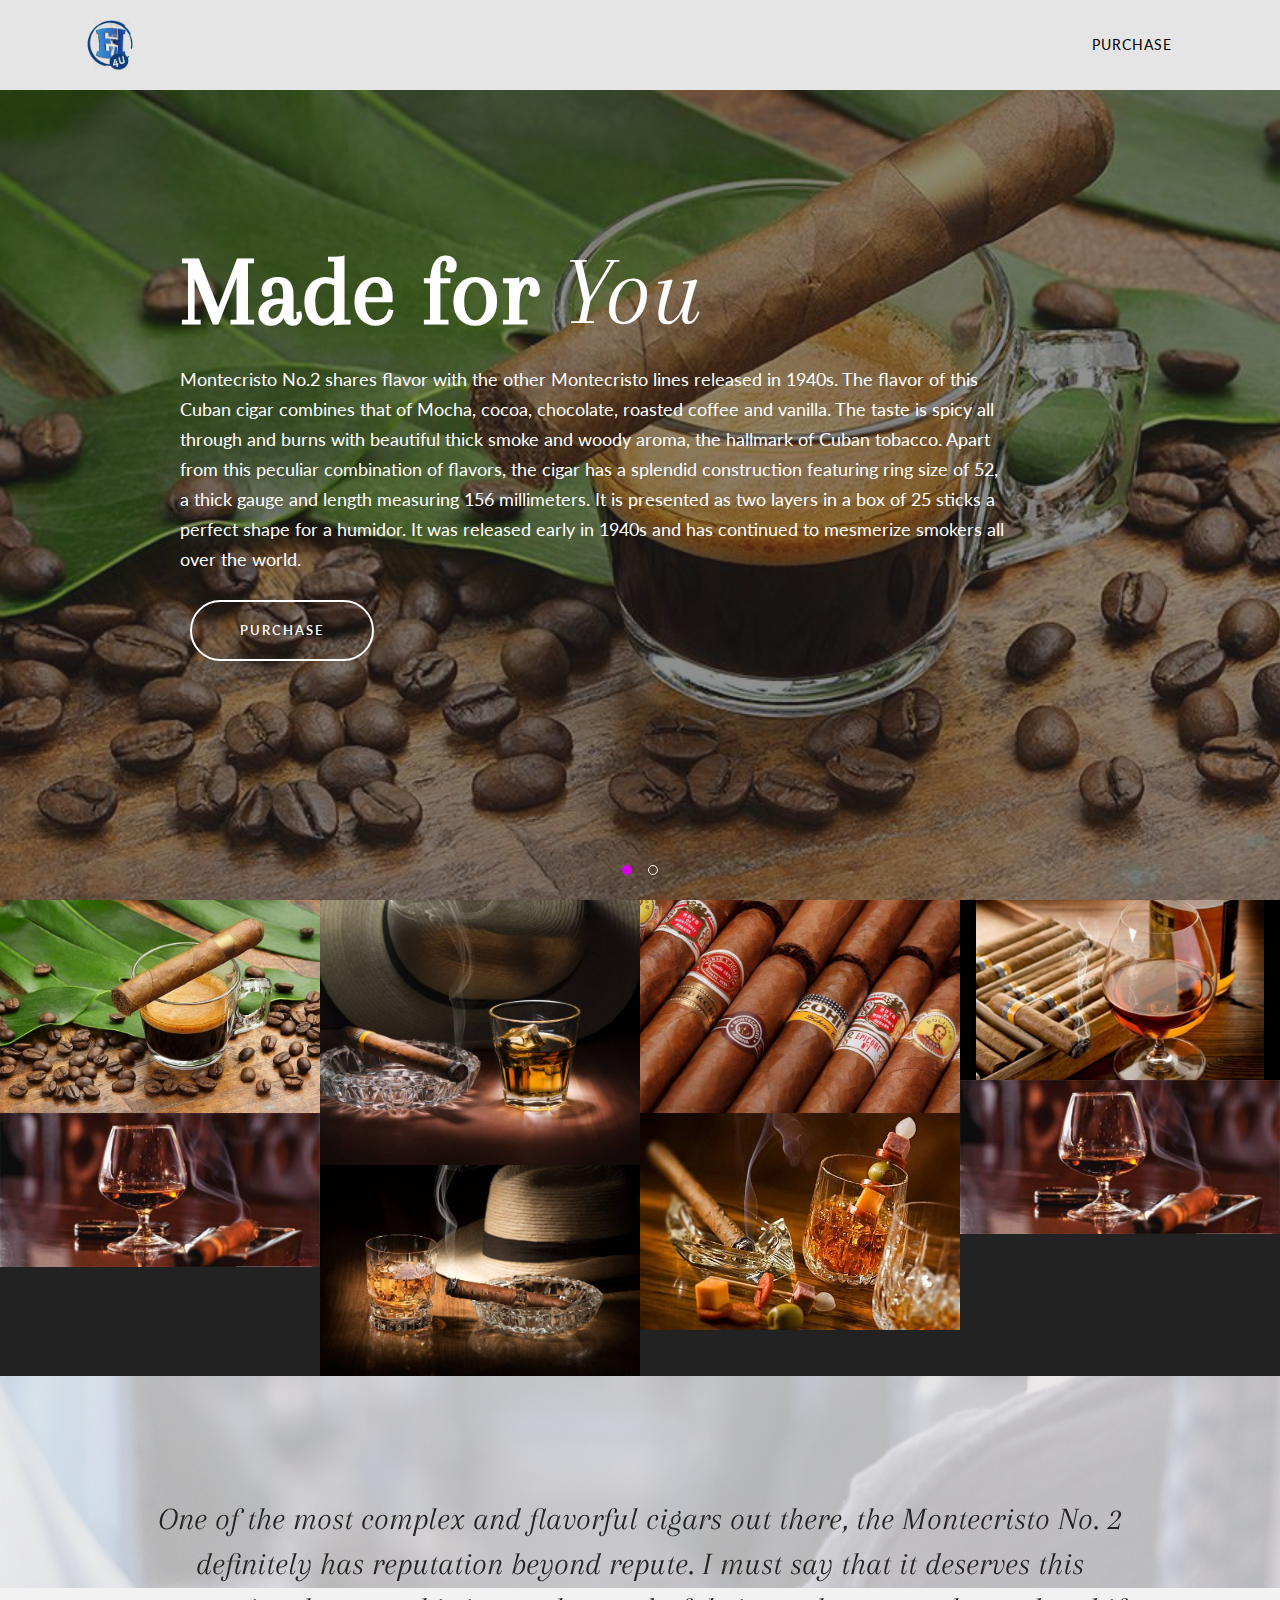
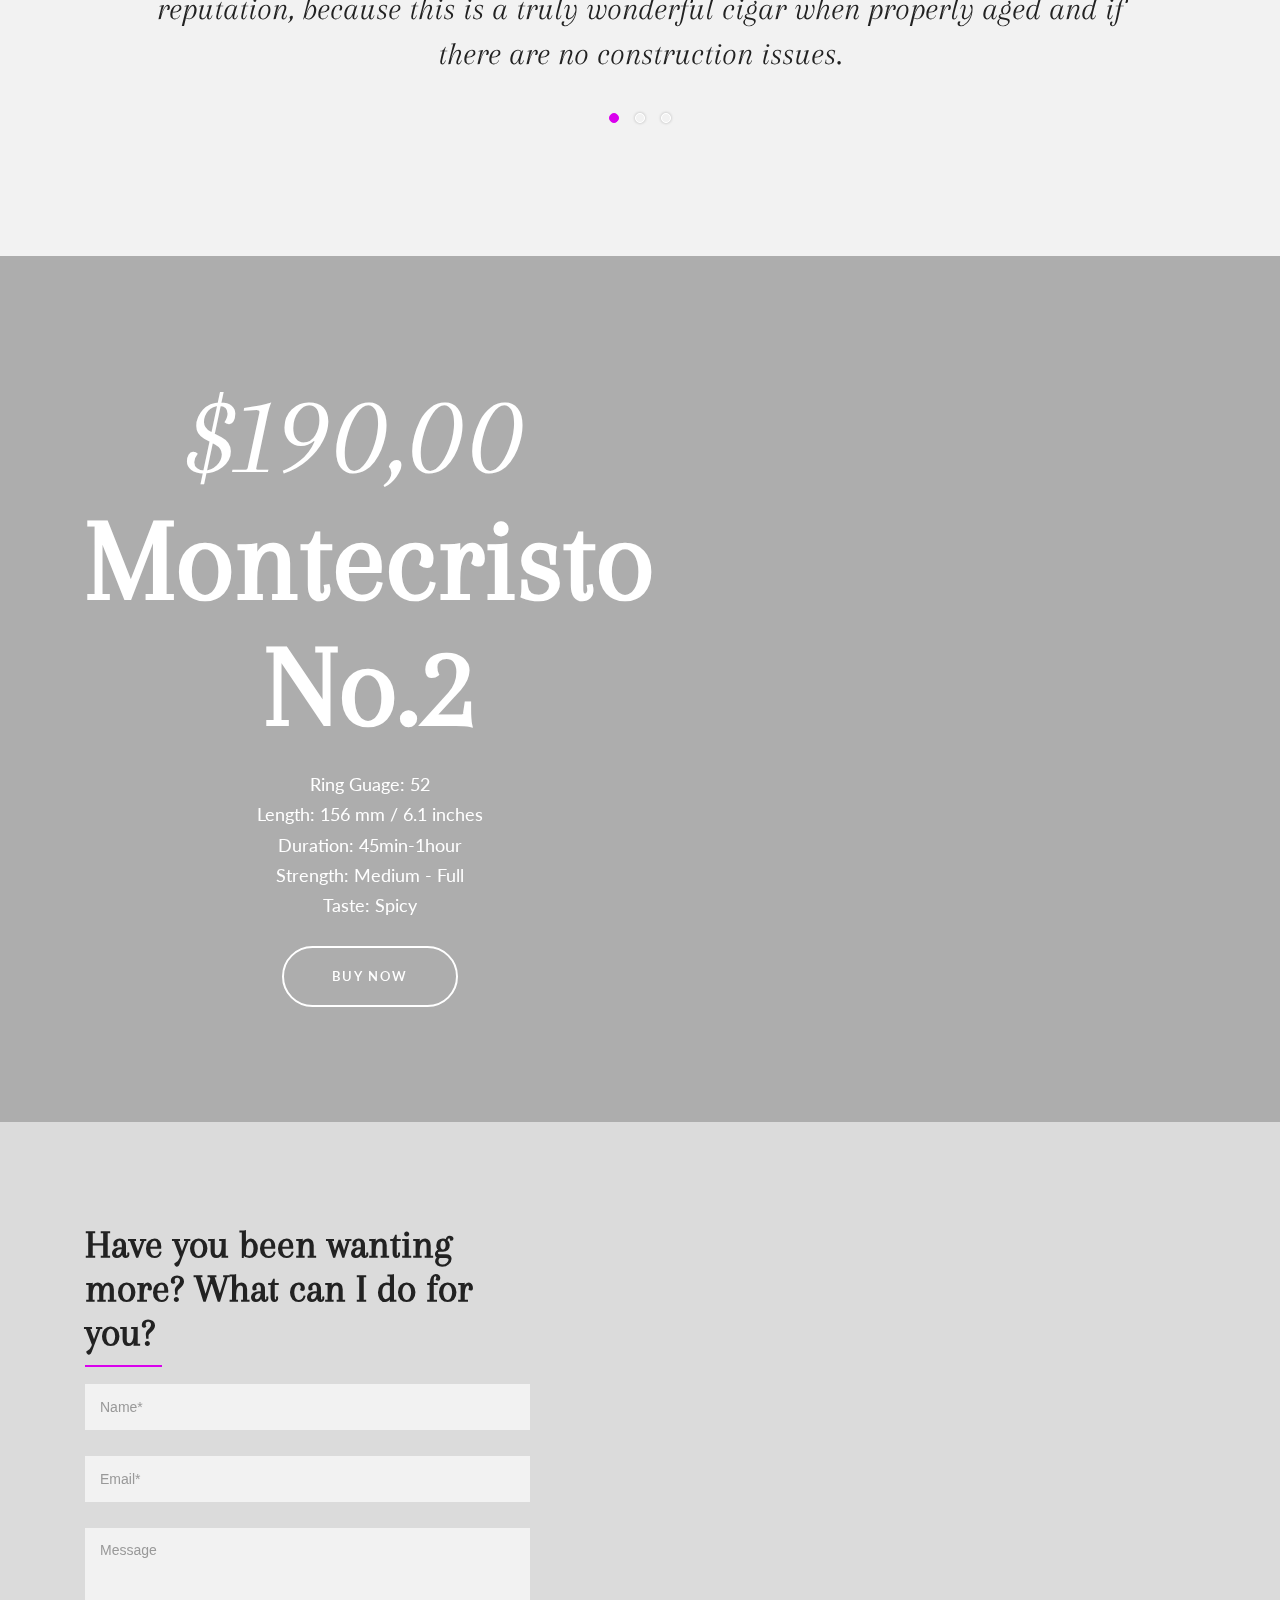
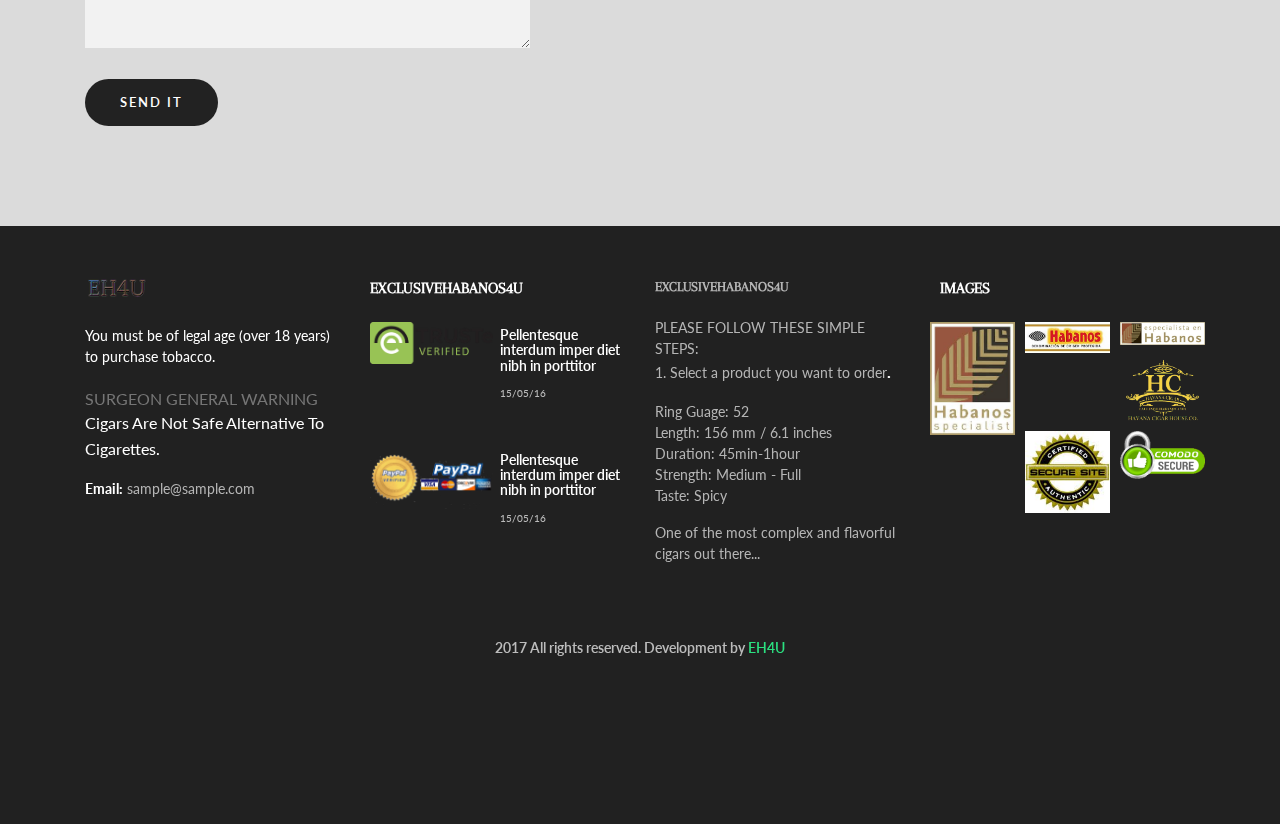
==== index.html @ 6c39ab2b "create github pages" ====
<!DOCTYPE html>
<html>
<head>
  <!-- Site made with Mobirise Website Builder v4.3.2, https://mobirise.com -->
  <meta charset="UTF-8">
  <meta http-equiv="X-UA-Compatible" content="IE=edge">
  <meta name="generator" content="Mobirise v4.3.2, mobirise.com">
  <meta name="viewport" content="width=device-width, initial-scale=1">
  <link rel="shortcut icon" href="assets/images/eh4ulogo-128x128.png" type="image/x-icon">
  <meta name="description" content="Authentic Cuban Cigars, ">
  <title>The Secrets of the Exclusive</title>
  <link rel="stylesheet" href="assets/et-line-font-plugin/style.css">
  <link rel="stylesheet" href="assets/tether/tether.min.css">
  <link rel="stylesheet" href="assets/soundcloud-plugin/style.css">
  <link rel="stylesheet" href="assets/bootstrap/css/bootstrap.min.css">
  <link rel="stylesheet" href="assets/shopping-cart/minicart-theme.css">
  <link rel="stylesheet" href="assets/socicon/css/socicon.min.css">
  <link rel="stylesheet" href="assets/dropdown/css/style.css">
  <link rel="stylesheet" href="assets/theme/css/style.css">
  <link rel="stylesheet" href="assets/mobirise-slider/style.css">
  <link rel="stylesheet" href="assets/mobirise-gallery/style.css">
  <link rel="stylesheet" href="assets/mobirise/css/mbr-additional.css" type="text/css">
  
  
  
</head>
<body>
<script>var shopcartSettings = {"shopcart_top_offset":120,"side_offset":20,"site_width":1150,"shopcart_icon_color":"#FFFFFF","shopcart_back_color":"#000000","shopcart_icon_size":30,"sc_count_color":"#FFFFFF","sc_count_back_color":"#F97352","sc_count_size":12,"checkout_button":"Check Out with"};</script>
<section class="menu1" id="menu1-g" data-rv-view="75">

    <nav class="navbar navbar-dropdown navbar-fixed-top">
        <div class="container container-wide">

            <div class="mbr-table">
                <div class="mbr-table-cell logo">

                    <div class="navbar-brand">
                        <a href="index.html" class="navbar-logo"><img src="assets/images/eh4ulogo-128x128.png" alt="Mobirise"></a>
                        
                    </div>

                </div>
                <div class="mbr-table-cell">

                    <ul class="nav-dropdown collapse pull-xs-right nav navbar-nav nav-list" id="exCollapsingNavbar"><li class="nav-item"><a class="nav-link link" href="https://www.paypal.com/cgi-bin/webscr?business=osvaldobenitez%40outlook.com&cmd=_cart&amount=190&item_name=Montecristo+No.2&currency_code=USD">PURCHASE</a></li></ul>

                    <button class="navbar-toggler pull-xs-right" type="button" data-toggle="collapse" data-target="#exCollapsingNavbar">
                        <em></em>
                    </button>

                </div>
            </div>

        </div>
    </nav>

</section>

<section class="mbr-slider mbr-section mbr-section__container carousel slide slider1 mbr-section-nopadding mbr-after-navbar" data-ride="carousel" data-keyboard="false" data-wrap="true" data-interval="5000" id="slider1-0" data-rv-view="0">
    <div>
        <div>
            <div>
                <ol class="carousel-indicators">
                    <li data-app-prevent-settings="" data-target="#slider1-0" data-slide-to="0" class="active"></li><li data-app-prevent-settings="" data-target="#slider1-0" class="" data-slide-to="1"></li>
                </ol>
                <div class="carousel-inner" role="listbox">
                    <div class="mbr-section mbr-section-hero carousel-item dark center mbr-section-full active" data-bg-video-slide="false" style="background-image: url(assets/images/tabacco-900x600.jpg);">
                        <div class="mbr-table-cell">
                            <div class="mbr-overlay"></div>
                            <div class="container-slide container">
                                
                                <div class="row">
                                    <div class="col-md-offset-1 col-md-9 col-xs-12 vertical-middle">
                                        <h1 class="mbr-section-title styled">Made for <em>You</em></h1>
                                        <p class="mbr-section-lead lead">Montecristo No.2 shares flavor with the other Montecristo lines released in 1940s. The flavor of this Cuban cigar combines that of Mocha, cocoa, chocolate, roasted coffee and vanilla. The taste is spicy all through and burns with beautiful thick smoke and woody aroma, the hallmark of Cuban tobacco. Apart from this peculiar combination of flavors, the cigar has a splendid construction featuring ring size of 52, a thick gauge and length measuring 156 millimeters. It is presented as two layers in a box of 25 sticks a perfect shape for a humidor. It was released early in 1940s and has continued to mesmerize smokers all over the world.</p>

                                        <div class="mbr-section-btn"><a href="https://www.paypal.com/cgi-bin/webscr?business=osvaldobenitez%40outlook.com&cmd=_cart&amount=190.0&item_name=Montecristo+No+2&currency_code=USD" class="btn btn-primary" role="button">Purchase</a></div>
                                    </div>
                                </div>
                            </div>
                        </div>
                    </div><div class="mbr-section mbr-section-hero carousel-item dark center mbr-section-full" data-bg-video-slide="false" style="background-image: url(assets/images/tabaco6-1280x844.jpg);">
                        <div class="mbr-table-cell">
                            <div class="mbr-overlay"></div>
                            <div class="container-slide container">
                                
                                <div class="row">
                                    <div class="col-md-offset-1 col-md-9 col-xs-12 vertical-middle">
                                        <h1 class="mbr-section-title styled">The Secrets of the Exclusive</h1>
                                        <p class="mbr-section-lead lead">MONTECRISTO<br>Montecristo No.2<br>VITOLA DE GALERA Pirámides<br>DIMENSIONS &nbsp;156 mm (6 1/8”) x 52 (20.64 mm)<br>FLAVOUR Medium to Full</p>

                                        <div class="mbr-section-btn"><a href="https://www.paypal.com/cgi-bin/webscr?business=osvaldobenitez%40outlook.com&cmd=_cart&amount=190&item_name=Montecristo+No.2&currency_code=USD" class="btn btn-primary" role="button">Purchase</a></div>
                                    </div>
                                </div>
                            </div>
                        </div>
                    </div>
                </div>

                <figure class="swiper-arrow-left swiper-arrow type-1" role="button" data-slide="prev" href="#slider1-0">
                    <img alt="" src="assets/images/arrow-left.svg">
                    <div class="mbr-slider-slide"></div>
                </figure>

                 <figure class="swiper-arrow-right swiper-arrow type-1" role="button" data-slide="next" href="#slider1-0">
                    <img alt="" src="assets/images/arrow-right.svg">
                    <div class="mbr-slider-slide"></div>
                </figure>

            </div>
        </div>
    </div>
</section>

<section class="mbr-gallery mbr-section mbr-section--no-padding mbr-slider-carousel gallery gallery1" data-filter="false" id="gallery1-4" data-rv-view="9" style="background-color: rgb(34, 34, 34); padding-top: 0rem; padding-bottom: 0rem;">
    <!-- Filter -->
    

    <!-- Gallery -->
    <div class="mbr-gallery-row">
        <div class=" mbr-gallery-layout-default">
            <div>
                <div>
                    <div class="mbr-gallery-item mbr-gallery-item__mobirise3 mbr-gallery-item--p0" data-video-url="false" data-tags="Awesome">
                        <div href="#lb-gallery1-4" data-slide-to="0" data-toggle="modal">
                            
                            

                            <img alt="" src="assets/images/tabacco-900x600-800x533.jpg">
                            
                            
                        </div>
                    </div><div class="mbr-gallery-item mbr-gallery-item__mobirise3 mbr-gallery-item--p0" data-video-url="false" data-tags="Responsive">
                        <div href="#lb-gallery1-4" data-slide-to="1" data-toggle="modal">
                            
                            

                            <img alt="" src="assets/images/tabaco7-2000x1660-800x664.jpg">
                            
                            
                        </div>
                    </div><div class="mbr-gallery-item mbr-gallery-item__mobirise3 mbr-gallery-item--p0" data-video-url="false" data-tags="Creative">
                        <div href="#lb-gallery1-4" data-slide-to="2" data-toggle="modal">
                            
                            

                            <img alt="" src="assets/images/tabaco-cubano-1200x800-800x533.jpg">
                            
                            
                        </div>
                    </div><div class="mbr-gallery-item mbr-gallery-item__mobirise3 mbr-gallery-item--p0" data-video-url="false" data-tags="Animated">
                        <div href="#lb-gallery1-4" data-slide-to="3" data-toggle="modal">
                            
                            

                            <img alt="" src="assets/images/tabaco4-1280x720-800x450.jpg">
                            
                            
                        </div>
                    </div><div class="mbr-gallery-item mbr-gallery-item__mobirise3 mbr-gallery-item--p0" data-video-url="false" data-tags="Awesome">
                        <div href="#lb-gallery1-4" data-slide-to="4" data-toggle="modal">
                            
                            

                            <img alt="" src="assets/images/tabaco12-720x347-720x347.jpg">
                            
                            
                        </div>
                    </div><div class="mbr-gallery-item mbr-gallery-item__mobirise3 mbr-gallery-item--p0" data-video-url="false" data-tags="Beautiful">
                        <div href="#lb-gallery1-4" data-slide-to="5" data-toggle="modal">
                            
                            

                            <img alt="" src="assets/images/tabaco12-720x347-720x347.jpg">
                            
                            
                        </div>
                    </div><div class="mbr-gallery-item mbr-gallery-item__mobirise3 mbr-gallery-item--p0" data-video-url="false" data-tags="Responsive">
                        <div href="#lb-gallery1-4" data-slide-to="6" data-toggle="modal">
                            
                            

                            <img alt="" src="assets/images/tabaco8-620x420-620x420.jpg">
                            
                            
                        </div>
                    </div><div class="mbr-gallery-item mbr-gallery-item__mobirise3 mbr-gallery-item--p0" data-video-url="false" data-tags="Animated">
                        <div href="#lb-gallery1-4" data-slide-to="7" data-toggle="modal">
                            
                            

                            <img alt="" src="assets/images/tabaco6-1280x844-800x527.jpg">
                            
                            
                        </div>
                    </div>
                </div>
            </div>
            <div class="clearfix"></div>
        </div>
    </div>

    <!-- Lightbox -->
    <div data-app-prevent-settings="" class="mbr-slider modal fade carousel slide" tabindex="-1" data-keyboard="true" data-interval="false" id="lb-gallery1-4">
        <div class="modal-dialog">
            <div class="modal-content">
                <div class="modal-body">
                    
                    <div class="carousel-inner">
                        <div class="carousel-item">
                            <img alt="" src="assets/images/tabacco-900x600.jpg">
                        </div><div class="carousel-item active">
                            <img alt="" src="assets/images/tabaco7-2000x1660.jpg">
                        </div><div class="carousel-item">
                            <img alt="" src="assets/images/tabaco-cubano-1200x800.jpg">
                        </div><div class="carousel-item">
                            <img alt="" src="assets/images/tabaco4-1280x720.jpg">
                        </div><div class="carousel-item">
                            <img alt="" src="assets/images/tabaco12-720x347.jpg">
                        </div><div class="carousel-item">
                            <img alt="" src="assets/images/tabaco12-720x347.jpg">
                        </div><div class="carousel-item">
                            <img alt="" src="assets/images/tabaco8-620x420.jpg">
                        </div><div class="carousel-item">
                            <img alt="" src="assets/images/tabaco6-1280x844.jpg">
                        </div>
                    </div>
                    <a class="swiper-arrow-left swiper-arrow type-1" role="button" data-slide="prev" href="#lb-gallery1-4">
                        <img alt="" src="assets/images/arrow-left.svg">
                    </a>
                    <a class="swiper-arrow-right swiper-arrow type-1" role="button" data-slide="next" href="#lb-gallery1-4">
                        <img alt="" src="assets/images/arrow-right.svg">
                    </a>

                    <a class="close" href="#" role="button" data-dismiss="modal">
                        <span aria-hidden="true">×</span>
                        <span class="sr-only">Close</span>
                    </a>
                </div>
            </div>
        </div>
    </div>
</section>

<section class="mbr-slider mbr-section mbr-section__container carousel slide testimonials mbr-section-nopadding mbr-parallax-background" data-ride="carousel" data-keyboard="false" data-wrap="true" data-interval="5000" id="testimonials2-6" data-rv-view="44" style="background-image: url(assets/images/testimonials2.jpg);">
         <div class="mbr-overlay" style="opacity: 0.75; background-color: rgb(238, 238, 238);"></div>
    <div class=" container boxed-slider" style="padding-top: 120px; padding-bottom: 120px;">
        <div>
            <div>
                <ol class="carousel-indicators">
                    <li data-app-prevent-settings="" data-target="#testimonials2-6" class="active" data-slide-to="0"></li><li data-app-prevent-settings="" data-target="#testimonials2-6" data-slide-to="1"></li><li data-app-prevent-settings="" data-target="#testimonials2-6" data-slide-to="2"></li>
                </ol>
                <div class="carousel-inner" role="listbox">
                    <div class="mbr-section mbr-section-hero carousel-item dark center active" data-bg-video-slide="false">
                        <div class="mbr-table-cell">
                            
                            <div class="container-slide">
                                <div class="row">
                                    <div class="col-md-offset-1 col-md-10 col-xs-12 page_head">
                                        <blockquote>
                                            <p>One of the most complex and flavorful cigars out there, the Montecristo No. 2 definitely has reputation beyond repute. I must say that it deserves this reputation, because this is a truly wonderful cigar when properly aged and if there are no construction issues.<br></p>
                                        </blockquote>
                                        <h5 class="author"></h5>
                                    </div>
                                </div>
                            </div>
                        </div>
                    </div><div class="mbr-section mbr-section-hero carousel-item dark center" data-bg-video-slide="false">
                        <div class="mbr-table-cell">
                            
                            <div class="container-slide">
                                <div class="row">
                                    <div class="col-md-offset-1 col-md-10 col-xs-12 page_head">
                                        <blockquote>
                                            <p>I think this is one of the best-selling stogies out there, and it definitely has this best-selling look. Cigars in this box had a very good appearance, with a chocolate wrapper just like on the Petit Edmundos<br></p>
                                        </blockquote>
                                        <h5 class="author"></h5>
                                    </div>
                                </div>
                            </div>
                        </div>
                    </div><div class="mbr-section mbr-section-hero carousel-item dark center" data-bg-video-slide="false">
                        <div class="mbr-table-cell">
                            
                            <div class="container-slide">
                                <div class="row">
                                    <div class="col-md-offset-1 col-md-10 col-xs-12 page_head">
                                        <blockquote>
                                            <p>The construction is just impeccable - the ash would never fall! The draw was very slightly firm, but produced plenty of smoke<br></p>
                                        </blockquote>
                                        <h5 class="author"></h5>
                                    </div>
                                </div>
                            </div>
                        </div>
                    </div>
                </div>

                <figure class="swiper-arrow-left swiper-arrow type-1" role="button" data-slide="prev" href="#testimonials2-6">
                    <img alt="">
                    <div class="mbr-slider-slide"></div>
                </figure>

                 <figure class="swiper-arrow-right swiper-arrow type-1" role="button" data-slide="next" href="#testimonials2-6">
                    <img alt="">
                    <div class="mbr-slider-slide"></div>
                </figure>

            </div>
        </div>
    </div>
</section>

<section class="mbr-section--bg-adapted mbr-section--relative header header3 mbr-parallax-background" id="header3-1" data-rv-view="57" style="background-image: url(assets/images/tabaco7-2000x1660.jpg);">
        <div class="mbr-overlay" style="opacity: 0.35; background-color: rgb(21, 21, 21);"></div>
    <div id="contact-info" style="padding-top: 100px; padding-bottom: 100px;">
        <div class="container">
            <div class="row">
                 
                

                

                <div class="col-lg-6 col-md-12 col-sm-12 col-xs-12 mbr-table-cell-lg">
                    
                    <div class="row clear-md">
                        
                      <div class="col-xs-12">
                         <div class="c-info">
                            <h1 class="styled"><em>$190,00</em>&nbsp;<br>Montecristo No.2</h1>
                            <p class="mbr-section-subtitle">Ring Guage: 52<br>Length: 156 mm / 6.1 inches<br>Duration: 45min-1hour<br>Strength: Medium - Full<br>Taste: Spicy</p>

                            <div><a href="https://www.paypal.com/cgi-bin/webscr?business=osvaldobenitez%40outlook.com&cmd=_xclick&amount=%24150%2C00&item_name=Montecristo+No.2&currency_code=USD" class="btn btn-primary" role="button">Buy now<br></a></div>
                         </div> 
                      </div>

                    </div>
                </div>


                <div class="col-lg-6 col-md-12 col-sm-12 col-xs-12 mbr-table-cell-lg image-size" style="width: 50%;">
                      <figure class="mbr-figure mbr-figure--adapted mbr-figure--caption-inside-bottom mbr-figure--full-width"><iframe class="mbr-embedded-video" src="https://www.youtube.com/embed/f30QOSL3lEI?rel=0&amp;amp;showinfo=0&amp;autoplay=1&amp;loop=1&amp;playlist=f30QOSL3lEI" width="800" height="600" frameborder="0" allowfullscreen></iframe></figure>
                </div>

            </div>
        </div>
    </div>
</section>

<section class="mbr-section mbr-section--bg-adapted mbr-section--relative subscribe subscribe2 mbr-parallax-background" id="subscribe2-5" data-rv-view="60" style="background-image: url(assets/images/montecristo-736x982.jpg);">
        <div class="mbr-overlay" style="opacity: 0.7; background-color: rgb(204, 204, 204);"></div>
    <div id="contact-info" style="padding-top: 100px; padding-bottom: 100px;">
        <div class="container">
            <div class="row">
                 
                <div class="col-lg-5 col-md-12 col-sm-12 col-xs-12">
                   <div class="page_head text-left title-block">
                      <h1 class="styled">Have you been wanting more? What can I do for you?</h1>
                      <div class="separator"></div>
                      

                      <div data-form-type="formoid">
                          <div data-form-alert="true">
                              <div hidden="" data-form-alert-success="true">Thanks for filling out form!</div>
                          </div>

                          <form action="https://mobirise.com/" method="post" data-form-title="Have you been wanting more? What can I do for you?">

                              <input type="hidden" value="FxesZLeK45ylEj56p6KDONmj3kpYxFLL8HrXcJQXpG5MimaPJUYjqqLw/kKScS2Jni8+ZQ3GFmf0FC2rMjvkiaA2/LyYR/zgJDOPRoBeAM6vYjTnS2utgPmIJ0/Dr6gQ" data-form-email="true">

                              <div class="form-group">
                                  <label class="form-control-label">Name*</label>
                                  <input type="text" class="form-control input-sm input-inverse" name="name" required="" data-form-field="Name" placeholder="Name*">
                              </div>

                              <div class="form-group">
                                  <label class="form-control-label">Email*</label>
                                  <input type="email" class="form-control input-sm input-inverse" name="email" required="" data-form-field="Email" placeholder="Email*">
                              </div>

                              

                              <div class="form-group">
                                  <label class="form-control-label">Message</label>
                                  <textarea class="form-control input-sm input-inverse" name="message" data-form-field="Message" rows="3" placeholder="Message"></textarea>
                              </div>

                              <div class="buttons-wrap"><button href="mailto:osvbepo@gmail.com" class="btn btn-black" type="submit" role="button">Send it</button></div>

                          </form>

                      </div>

                    </div>
                </div>

            </div>
        </div>
    </div>
</section>

<section class="mbr-section--bg-adapted mbr-section--relative mbr-section" id="footer1-7" data-rv-view="70" style="background-color: rgb(33, 33, 33); padding-top: 0px; padding-bottom: 100px;">
        
        <footer class="footer">
        <div class="content-wide">
        <div class="container-wide container">
            <div class="row">
                 
                <div class="col-lg-3 col-md-6">
                    <div class="footer-item">
                        <figure class="footer-logo mbr-figure mbr-figure--adapted mbr-figure--caption-inside-bottom mbr-figure--full-width"><img src="assets/images/cooltext261306210353492-228x86.png"></figure>
                        <p class="adress">You must be of legal age (over 18 years) to purchase tobacco.</p>
                        <p><a href="tel:+12 (3) 456 7890 123" class="adr-link"><span style="color: rgb(117, 117, 117); font-size: 16px; background-color: inherit;">SURGEON GENERAL WARNING</span></a>Cigars Are Not Safe Alternative To Cigarettes.<br></p>
                        <p><a href="mailto:sample@sample.com" class="adr-link"><strong>Email:</strong> sample@sample.com</a></p>
                    </div>
                </div>

                <div class="col-lg-3 col-md-6">
                    <div class="footer-item">
                        <h4 class="title">ExclusiveHabanos4U</h4>
                        <div class="news-min">
                            <div class="image"><img src="assets/images/privacy-policy-1062x367.png" class="resp-img"></div>
                            <p class="text"><a href="http://mobirise.com">Pellentesque interdum imper diet nibh in porttitor</a><span class="date">15/05/16</span></p>
                         </div>
                         <div class="news-min">
                            <div class="image"><img src="assets/images/paypal-logo-1-500x252.png" class="resp-img"></div>
                            <p class="text"><a href="http://mobirise.com">Pellentesque interdum imper diet nibh in porttitor</a><span class="date">15/05/16</span></p>
                         </div>
                    </div>
                </div>

                <div class="col-lg-3 col-md-6">
                    <div class="footer-item">
                        <h4 class="title"><a href="index.html">ExclusiveHabanos4U</a></h4>
                        <p><a href="index.html" class="adr-link"><span style="color: rgb(255, 255, 255); font-size: 16px; background-color: inherit;"></span></a><a href="index.html">PLEASE FOLLOW THESE SIMPLE STEPS:&nbsp;<strong></strong></a><strong><a href="index.html" style="display: inline !important;"></a><a href="index.html" style="font-weight: 400; display: inline !important;">1. Select a product you want to order</a>.</strong></p>
                        <p><a href="http://mobirise.com" class="adr-link">Ring Guage: 52<br>Length: 156 mm / 6.1 inches<br>Duration: 45min-1hour<br>Strength: Medium - Full<br>Taste: Spicy<br></a></p>
                        <p><a href="http://mobirise.com" class="adr-link"><span style="color: rgb(255, 255, 255); font-size: 16px; background-color: inherit;"></span></a><a href="index.html#testimonials2-6">One of the most complex and flavorful cigars out there...</a><br></p>
                        <p></p>
                    </div>
                </div>

                <div class="col-lg-3 col-md-6">
                    <div class="footer-item">
                        <h4 class="title">Images</h4>
                        <div class="instagram-item row">
                           <div class="image col-xs-6 col-md-4"><img src="assets/images/especialista-en-habanos-logo-en-195x259.jpg" class="resp-img"></div>
                           <div class="image col-xs-6 col-md-4"><img src="assets/images/habanos-cigar-terminal-297x108.jpg" class="resp-img"></div>
                           <div class="image col-xs-6 col-md-4"><img src="assets/images/logoespecialista-es-585x157.jpg" class="resp-img"></div>
                           <div class="image col-xs-6 col-md-4"><img src="assets/images/logo-hc-2017b-copy-copy-1170x947.png" class="resp-img"></div>
                           <div class="image col-xs-6 col-md-4"><img src="assets/images/secure-138x133.jpg" class="resp-img"></div>
                           <div class="image col-xs-6 col-md-4"><img src="assets/images/comodo-secure-255x143.png" class="resp-img"></div>
                         </div>
                    </div>
                </div>

            </div>

            <div class="copyright">
                <span>2017 All rights reserved. Development by <a href="index.html" class="text-success">EH4U</a></span>
            </div>

        </div>
    </div>
    </footer>
</section>


  <script src="assets/web/assets/jquery/jquery.min.js"></script>
  <script src="assets/tether/tether.min.js"></script>
  <script src="assets/bootstrap/js/bootstrap.min.js"></script>
  <script src="assets/shopping-cart/minicart.js"></script>
  <script src="assets/shopping-cart/jquery.easing.min.js"></script>
  <script src="assets/shopping-cart/minicart-customizer.js"></script>
  <script src="assets/jarallax/jarallax.js"></script>
  <script src="assets/smooth-scroll/SmoothScroll.js"></script>
  <script src="assets/dropdown/js/script.min.js"></script>
  <script src="assets/masonry/masonry.pkgd.min.js"></script>
  <script src="assets/imagesloaded/imagesloaded.pkgd.min.js"></script>
  <script src="assets/bootstrap-carousel-swipe/bootstrap-carousel-swipe.js"></script>
  <script src="assets/theme/js/script.js"></script>
  <script src="assets/SliderPaginator/script.js"></script>
  <script src="assets/mobirise-gallery/player.min.js"></script>
  <script src="assets/mobirise-gallery/script.js"></script>
  <script src="assets/formoid/formoid.min.js"></script>
  
  
</body>
</html>
---- assets/et-line-font-plugin/style.css ----
@font-face {
	font-family: 'et-line';
	src:url('fonts/et-line.eot');
	src:url('fonts/et-line.eot?#iefix') format('embedded-opentype'),
		url('fonts/et-line.woff') format('woff'),
		url('fonts/et-line.ttf') format('truetype'),
		url('fonts/et-line.svg#et-line') format('svg');
	font-weight: normal;
	font-style: normal;
}

/* Use the following CSS code if you want to use data attributes for inserting your icons */
.etl-icon, [data-icon]:before {
	font-family: 'et-line';
	content: attr(data-icon);
	speak: none;
	font-weight: normal;
	font-variant: normal;
	text-transform: none;
	line-height: 1;
	-webkit-font-smoothing: antialiased;
	-moz-osx-font-smoothing: grayscale;
	display:inline-block;
}

/* Use the following CSS code if you want to have a class per icon */
/*
Instead of a list of all class selectors,
you can use the generic selector below, but it's slower:
[class*="icon-"] {
*/
.icon-mobile, .icon-laptop, .icon-desktop, .icon-tablet, .icon-phone, .icon-document, .icon-documents, .icon-search, .icon-clipboard, .icon-newspaper, .icon-notebook, .icon-book-open, .icon-browser, .icon-calendar, .icon-presentation, .icon-picture, .icon-pictures, .icon-video, .icon-camera, .icon-printer, .icon-toolbox, .icon-briefcase, .icon-wallet, .icon-gift, .icon-bargraph, .icon-grid, .icon-expand, .icon-focus, .icon-edit, .icon-adjustments, .icon-ribbon, .icon-hourglass, .icon-lock, .icon-megaphone, .icon-shield, .icon-trophy, .icon-flag, .icon-map, .icon-puzzle, .icon-basket, .icon-envelope, .icon-streetsign, .icon-telescope, .icon-gears, .icon-key, .icon-paperclip, .icon-attachment, .icon-pricetags, .icon-lightbulb, .icon-layers, .icon-pencil, .icon-tools, .icon-tools-2, .icon-scissors, .icon-paintbrush, .icon-magnifying-glass, .icon-circle-compass, .icon-linegraph, .icon-mic, .icon-strategy, .icon-beaker, .icon-caution, .icon-recycle, .icon-anchor, .icon-profile-male, .icon-profile-female, .icon-bike, .icon-wine, .icon-hotairballoon, .icon-globe, .icon-genius, .icon-map-pin, .icon-dial, .icon-chat, .icon-heart, .icon-cloud, .icon-upload, .icon-download, .icon-target, .icon-hazardous, .icon-piechart, .icon-speedometer, .icon-global, .icon-compass, .icon-lifesaver, .icon-clock, .icon-aperture, .icon-quote, .icon-scope, .icon-alarmclock, .icon-refresh, .icon-happy, .icon-sad, .icon-facebook, .icon-twitter, .icon-googleplus, .icon-rss, .icon-tumblr, .icon-linkedin, .icon-dribbble {
	font-family: 'et-line';
	speak: none;
	font-style: normal;
	font-weight: normal;
	font-variant: normal;
	text-transform: none;
	line-height: 1;
	-webkit-font-smoothing: antialiased;
	-moz-osx-font-smoothing: grayscale;
	display:inline-block;
}
.icon-mobile:before {
	content: "\e000";
}
.icon-laptop:before {
	content: "\e001";
}
.icon-desktop:before {
	content: "\e002";
}
.icon-tablet:before {
	content: "\e003";
}
.icon-phone:before {
	content: "\e004";
}
.icon-document:before {
	content: "\e005";
}
.icon-documents:before {
	content: "\e006";
}
.icon-search:before {
	content: "\e007";
}
.icon-clipboard:before {
	content: "\e008";
}
.icon-newspaper:before {
	content: "\e009";
}
.icon-notebook:before {
	content: "\e00a";
}
.icon-book-open:before {
	content: "\e00b";
}
.icon-browser:before {
	content: "\e00c";
}
.icon-calendar:before {
	content: "\e00d";
}
.icon-presentation:before {
	content: "\e00e";
}
.icon-picture:before {
	content: "\e00f";
}
.icon-pictures:before {
	content: "\e010";
}
.icon-video:before {
	content: "\e011";
}
.icon-camera:before {
	content: "\e012";
}
.icon-printer:before {
	content: "\e013";
}
.icon-toolbox:before {
	content: "\e014";
}
.icon-briefcase:before {
	content: "\e015";
}
.icon-wallet:before {
	content: "\e016";
}
.icon-gift:before {
	content: "\e017";
}
.icon-bargraph:before {
	content: "\e018";
}
.icon-grid:before {
	content: "\e019";
}
.icon-expand:before {
	content: "\e01a";
}
.icon-focus:before {
	content: "\e01b";
}
.icon-edit:before {
	content: "\e01c";
}
.icon-adjustments:before {
	content: "\e01d";
}
.icon-ribbon:before {
	content: "\e01e";
}
.icon-hourglass:before {
	content: "\e01f";
}
.icon-lock:before {
	content: "\e020";
}
.icon-megaphone:before {
	content: "\e021";
}
.icon-shield:before {
	content: "\e022";
}
.icon-trophy:before {
	content: "\e023";
}
.icon-flag:before {
	content: "\e024";
}
.icon-map:before {
	content: "\e025";
}
.icon-puzzle:before {
	content: "\e026";
}
.icon-basket:before {
	content: "\e027";
}
.icon-envelope:before {
	content: "\e028";
}
.icon-streetsign:before {
	content: "\e029";
}
.icon-telescope:before {
	content: "\e02a";
}
.icon-gears:before {
	content: "\e02b";
}
.icon-key:before {
	content: "\e02c";
}
.icon-paperclip:before {
	content: "\e02d";
}
.icon-attachment:before {
	content: "\e02e";
}
.icon-pricetags:before {
	content: "\e02f";
}
.icon-lightbulb:before {
	content: "\e030";
}
.icon-layers:before {
	content: "\e031";
}
.icon-pencil:before {
	content: "\e032";
}
.icon-tools:before {
	content: "\e033";
}
.icon-tools-2:before {
	content: "\e034";
}
.icon-scissors:before {
	content: "\e035";
}
.icon-paintbrush:before {
	content: "\e036";
}
.icon-magnifying-glass:before {
	content: "\e037";
}
.icon-circle-compass:before {
	content: "\e038";
}
.icon-linegraph:before {
	content: "\e039";
}
.icon-mic:before {
	content: "\e03a";
}
.icon-strategy:before {
	content: "\e03b";
}
.icon-beaker:before {
	content: "\e03c";
}
.icon-caution:before {
	content: "\e03d";
}
.icon-recycle:before {
	content: "\e03e";
}
.icon-anchor:before {
	content: "\e03f";
}
.icon-profile-male:before {
	content: "\e040";
}
.icon-profile-female:before {
	content: "\e041";
}
.icon-bike:before {
	content: "\e042";
}
.icon-wine:before {
	content: "\e043";
}
.icon-hotairballoon:before {
	content: "\e044";
}
.icon-globe:before {
	content: "\e045";
}
.icon-genius:before {
	content: "\e046";
}
.icon-map-pin:before {
	content: "\e047";
}
.icon-dial:before {
	content: "\e048";
}
.icon-chat:before {
	content: "\e049";
}
.icon-heart:before {
	content: "\e04a";
}
.icon-cloud:before {
	content: "\e04b";
}
.icon-upload:before {
	content: "\e04c";
}
.icon-download:before {
	content: "\e04d";
}
.icon-target:before {
	content: "\e04e";
}
.icon-hazardous:before {
	content: "\e04f";
}
.icon-piechart:before {
	content: "\e050";
}
.icon-speedometer:before {
	content: "\e051";
}
.icon-global:before {
	content: "\e052";
}
.icon-compass:before {
	content: "\e053";
}
.icon-lifesaver:before {
	content: "\e054";
}
.icon-clock:before {
	content: "\e055";
}
.icon-aperture:before {
	content: "\e056";
}
.icon-quote:before {
	content: "\e057";
}
.icon-scope:before {
	content: "\e058";
}
.icon-alarmclock:before {
	content: "\e059";
}
.icon-refresh:before {
	content: "\e05a";
}
.icon-happy:before {
	content: "\e05b";
}
.icon-sad:before {
	content: "\e05c";
}
.icon-facebook:before {
	content: "\e05d";
}
.icon-twitter:before {
	content: "\e05e";
}
.icon-googleplus:before {
	content: "\e05f";
}
.icon-rss:before {
	content: "\e060";
}
.icon-tumblr:before {
	content: "\e061";
}
.icon-linkedin:before {
	content: "\e062";
}
.icon-dribbble:before {
	content: "\e063";
}
---- assets/soundcloud-plugin/style.css ----
.addons-container {
  position: relative;
  margin-left: auto;
  margin-right: auto;
  padding-right: 15px;
  padding-left: 15px; }
  @media (min-width: 576px) {
    .addons-container {
      padding-right: 15px;
      padding-left: 15px; } }
  @media (min-width: 768px) {
    .addons-container {
      padding-right: 15px;
      padding-left: 15px; } }
  @media (min-width: 992px) {
    .addons-container {
      padding-right: 15px;
      padding-left: 15px; } }
  @media (min-width: 1200px) {
    .addons-container {
      padding-right: 15px;
      padding-left: 15px; } }
  @media (min-width: 576px) {
    .addons-container {
      width: 540px;
      max-width: 100%; } }
  @media (min-width: 768px) {
    .addons-container {
      width: 720px;
      max-width: 100%; } }
  @media (min-width: 992px) {
    .addons-container {
      width: 960px;
      max-width: 100%; } }
  @media (min-width: 1200px) {
    .addons-container {
      width: 1140px;
      max-width: 100%; } }

.addons-container-inner{
    position: relative;
    width: 100%;
    min-height: 1px;
    padding-right: 15px;
    padding-left: 15px;
}
@media (min-width: 567px) {
    .addons-container-inner{
        -ms-flex: 0 0 66.666667%;
        flex: 0 0 66.666667%;
        max-width: 66.666667%;
    }
}
.addons-row{
    display: flex;
    justify-content:center;
}
---- assets/shopping-cart/minicart-theme.css ----
@font-face {
   font-family: 'ShoppingCart';
    src:  url('shoppingcart.eot');
    src:  url('shoppingcart.eot#iefix') format('embedded-opentype'),
          url('shoppingcart.ttf') format('truetype'),
          url('shoppingcart.woff') format('woff'),
          url('shoppingcart.svg#icomoon') format('svg');
    font-weight: normal;
    font-style: normal;
}
/* 
  font was generated with iconmoon
*/

.shoppingcart-icons.icon-local_grocery_store:before {
    content: "\e1df";
}
.shoppingcart-icons.icon-card_giftcard:before {
    content: "\e308";
}

#PPMiniCart {
  z-index: 3000; }

#PPMiniCart .minicart-subtotal{
      right: 10px;
      left: auto !important;
}
.shoppingcart-icons {
  font-family: 'ShoppingCart';
  font-weight: normal;
  font-style: normal;
  font-size: 24px;
  line-height: 1;
  letter-spacing: normal;
  text-transform: none;
  display: inline-block;
  white-space: nowrap;
  word-wrap: normal;
  direction: ltr;
  -webkit-font-feature-settings: 'liga';
  -webkit-font-smoothing: antialiased; }

#mc-shopcart {
  position: fixed;
  z-index: 105;
  display: block;
  font-size: 50px;
  padding: 10px;
  color: black;
  border-radius: 50%;
  background-color: rgba(250, 250, 250, 0.95); }
  #mc-shopcart span#mc-shopcart-qty {
    font: 300 12px sans-serif;
    position: absolute;
    top: 2px;
    right: -5px;
    padding: 3px 7px;
    white-space: nowrap;
    color: #fff;
    border-radius: 10px;
    background-color: #05a; }
    #mc-shopcart span#mc-shopcart-qty:empty {
      display: none; }

#giftcard-to-shopcart {
  border-radius: 50%;
  padding: 3px;
  position: absolute;
  z-index: 1000; }
---- assets/socicon/css/socicon.min.css ----
@font-face{font-family:'socicon';src:url('../fonts/socicon.eot');src:url('../fonts/socicon.eot?#iefix') format('embedded-opentype'),url('../fonts/socicon.woff') format('woff'),url('../fonts/socicon.woff2') format('woff2'),url('../fonts/socicon.ttf') format('truetype'),url('../fonts/socicon.svg#sociconregular') format('svg');font-weight:normal;font-style:normal}.socicon{position:relative;top:1px;display:inline-block;font-family:'socicon';font-style:normal;font-weight:normal;line-height:1;text-transform:none !important;-webkit-font-smoothing:antialiased;-moz-osx-font-smoothing:grayscale}.socicon-twitter:before{content:"a"}.socicon-facebook:before{content:"b"}.socicon-google:before{content:"c"}.socicon-pinterest:before{content:"d"}.socicon-foursquare:before{content:"e"}.socicon-yahoo:before{content:"f"}.socicon-skype:before{content:"g"}.socicon-yelp:before{content:"h"}.socicon-feedburner:before{content:"i"}.socicon-linkedin:before{content:"j"}.socicon-viadeo:before{content:"k"}.socicon-xing:before{content:"l"}.socicon-myspace:before{content:"m"}.socicon-soundcloud:before{content:"n"}.socicon-spotify:before{content:"o"}.socicon-grooveshark:before{content:"p"}.socicon-lastfm:before{content:"q"}.socicon-youtube:before{content:"r"}.socicon-vimeo:before{content:"s"}.socicon-dailymotion:before{content:"t"}.socicon-vine:before{content:"u"}.socicon-flickr:before{content:"v"}.socicon-500px:before{content:"w"}.socicon-instagram:before{content:"x"}.socicon-wordpress:before{content:"y"}.socicon-tumblr:before{content:"z"}.socicon-blogger:before{content:"A"}.socicon-technorati:before{content:"B"}.socicon-reddit:before{content:"C"}.socicon-dribbble:before{content:"D"}.socicon-stumbleupon:before{content:"E"}.socicon-digg:before{content:"F"}.socicon-envato:before{content:"G"}.socicon-behance:before{content:"H"}.socicon-delicious:before{content:"I"}.socicon-deviantart:before{content:"J"}.socicon-forrst:before{content:"K"}.socicon-play:before{content:"L"}.socicon-zerply:before{content:"M"}.socicon-wikipedia:before{content:"N"}.socicon-apple:before{content:"O"}.socicon-flattr:before{content:"P"}.socicon-github:before{content:"Q"}.socicon-chimein:before{content:"R"}.socicon-friendfeed:before{content:"S"}.socicon-newsvine:before{content:"T"}.socicon-identica:before{content:"U"}.socicon-bebo:before{content:"V"}.socicon-zynga:before{content:"W"}.socicon-steam:before{content:"X"}.socicon-xbox:before{content:"Y"}.socicon-windows:before{content:"Z"}.socicon-outlook:before{content:"1"}.socicon-coderwall:before{content:"2"}.socicon-tripadvisor:before{content:"3"}.socicon-appnet:before{content:"4"}.socicon-goodreads:before{content:"5"}.socicon-tripit:before{content:"6"}.socicon-lanyrd:before{content:"7"}.socicon-slideshare:before{content:"8"}.socicon-buffer:before{content:"9"}.socicon-rss:before{content:","}.socicon-vkontakte:before{content:";"}.socicon-disqus:before{content:":"}.socicon-houzz:before{content:"+"}.socicon-mail:before{content:"@"}.socicon-patreon:before{content:"="}.socicon-paypal:before{content:"-"}.socicon-playstation:before{content:"^"}.socicon-smugmug:before{content:"¨"}.socicon-swarm:before{content:"$"}.socicon-triplej:before{content:"*"}.socicon-yammer:before{content:"&"}.socicon-stackoverflow:before{content:"("}.socicon-drupal:before{content:"#"}.socicon-odnoklassniki:before{content:"."}.socicon-android:before{content:"_"}.socicon-meetup:before{content:"]"}.socicon-persona:before{content:")"}.socicon-amazon:before{content:"£"}.socicon-ello:before{content:"'"}.socicon-mixcloud:before{content:"\""}.socicon-8tracks:before{content:"}"}.socicon-twitch:before{content:"{"}.socicon-bg-twitter{background:#4da7de}.socicon-bg-twitter:hover{background:#4da7de !important}.socicon-bg-facebook{background:#3e5b98}.socicon-bg-facebook:hover{background:#3e5b98 !important}.socicon-bg-google{background:#d93e2d}.socicon-bg-google:hover{background:#d93e2d !important}.socicon-bg-pinterest{background:#c92619}.socicon-bg-pinterest:hover{background:#c92619 !important}.socicon-bg-foursquare{background:#f94877}.socicon-bg-foursquare:hover{background:#f94877 !important}.socicon-bg-yahoo{background:#6e2a85}.socicon-bg-yahoo:hover{background:#6e2a85 !important}.socicon-bg-skype{background:#28abe3}.socicon-bg-skype:hover{background:#28abe3 !important}.socicon-bg-yelp{background:#c83218}.socicon-bg-yelp:hover{background:#c83218 !important}.socicon-bg-feedburner{background:#fc0}.socicon-bg-feedburner:hover{background:#fc0 !important}.socicon-bg-linkedin{background:#3371b7}.socicon-bg-linkedin:hover{background:#3371b7 !important}.socicon-bg-viadeo{background:#e4a000}.socicon-bg-viadeo:hover{background:#e4a000 !important}.socicon-bg-xing{background:#005a60}.socicon-bg-xing:hover{background:#005a60 !important}.socicon-bg-myspace{background:#323232}.socicon-bg-myspace:hover{background:#323232 !important}.socicon-bg-soundcloud{background:#fe3801}.socicon-bg-soundcloud:hover{background:#fe3801 !important}.socicon-bg-spotify{background:#7bb342}.socicon-bg-spotify:hover{background:#7bb342 !important}.socicon-bg-grooveshark{background:#000}.socicon-bg-grooveshark:hover{background:#000 !important}.socicon-bg-lastfm{background:#d41316}.socicon-bg-lastfm:hover{background:#d41316 !important}.socicon-bg-youtube{background:#e02a20}.socicon-bg-youtube:hover{background:#e02a20 !important}.socicon-bg-vimeo{background:#51b5e7}.socicon-bg-vimeo:hover{background:#51b5e7 !important}.socicon-bg-dailymotion{background:#004e72}.socicon-bg-dailymotion:hover{background:#004e72 !important}.socicon-bg-vine{background:#00b389}.socicon-bg-vine:hover{background:#00b389 !important}.socicon-bg-flickr{background:#1e1e1b}.socicon-bg-flickr:hover{background:#1e1e1b !important}.socicon-bg-500px{background:#58a9de}.socicon-bg-500px:hover{background:#58a9de !important}.socicon-bg-instagram{background:#9c7c6e}.socicon-bg-instagram:hover{background:#9c7c6e !important}.socicon-bg-wordpress{background:#464646}.socicon-bg-wordpress:hover{background:#464646 !important}.socicon-bg-tumblr{background:#45556c}.socicon-bg-tumblr:hover{background:#45556c !important}.socicon-bg-blogger{background:#ec661c}.socicon-bg-blogger:hover{background:#ec661c !important}.socicon-bg-technorati{background:#5cb030}.socicon-bg-technorati:hover{background:#5cb030 !important}.socicon-bg-reddit{background:#e74a1e}.socicon-bg-reddit:hover{background:#e74a1e !important}.socicon-bg-dribbble{background:#e84d88}.socicon-bg-dribbble:hover{background:#e84d88 !important}.socicon-bg-stumbleupon{background:#e64011}.socicon-bg-stumbleupon:hover{background:#e64011 !important}.socicon-bg-digg{background:#1d1d1b}.socicon-bg-digg:hover{background:#1d1d1b !important}.socicon-bg-envato{background:#597c3a}.socicon-bg-envato:hover{background:#597c3a !important}.socicon-bg-behance{background:#000}.socicon-bg-behance:hover{background:#000 !important}.socicon-bg-delicious{background:#020202}.socicon-bg-delicious:hover{background:#020202 !important}.socicon-bg-deviantart{background:#c5d200}.socicon-bg-deviantart:hover{background:#c5d200 !important}.socicon-bg-forrst{background:#5b9a68}.socicon-bg-forrst:hover{background:#5b9a68 !important}.socicon-bg-play{background:#000}.socicon-bg-play:hover{background:#000 !important}.socicon-bg-zerply{background:#9dbc7a}.socicon-bg-zerply:hover{background:#9dbc7a !important}.socicon-bg-wikipedia{background:#000}.socicon-bg-wikipedia:hover{background:#000 !important}.socicon-bg-apple{background:#b9bfc1}.socicon-bg-apple:hover{background:#b9bfc1 !important}.socicon-bg-flattr{background:#f67c1a}.socicon-bg-flattr:hover{background:#f67c1a !important}.socicon-bg-github{background:#221e1b}.socicon-bg-github:hover{background:#221e1b !important}.socicon-bg-chimein{background:#888688}.socicon-bg-chimein:hover{background:#888688 !important}.socicon-bg-friendfeed{background:#2f72c4}.socicon-bg-friendfeed:hover{background:#2f72c4 !important}.socicon-bg-newsvine{background:#075b2f}.socicon-bg-newsvine:hover{background:#075b2f !important}.socicon-bg-identica{background:#000}.socicon-bg-identica:hover{background:#000 !important}.socicon-bg-bebo{background:#ef1011}.socicon-bg-bebo:hover{background:#ef1011 !important}.socicon-bg-zynga{background:#dc0606}.socicon-bg-zynga:hover{background:#dc0606 !important}.socicon-bg-steam{background:#8f8d8a}.socicon-bg-steam:hover{background:#8f8d8a !important}.socicon-bg-xbox{background:#92c83e}.socicon-bg-xbox:hover{background:#92c83e !important}.socicon-bg-windows{background:#00bdf6}.socicon-bg-windows:hover{background:#00bdf6 !important}.socicon-bg-outlook{background:#0072c6}.socicon-bg-outlook:hover{background:#0072c6 !important}.socicon-bg-coderwall{background:#3e8dcc}.socicon-bg-coderwall:hover{background:#3e8dcc !important}.socicon-bg-tripadvisor{background:#000}.socicon-bg-tripadvisor:hover{background:#000 !important}.socicon-bg-appnet{background:#494949}.socicon-bg-appnet:hover{background:#494949 !important}.socicon-bg-goodreads{background:#463020}.socicon-bg-goodreads:hover{background:#463020 !important}.socicon-bg-tripit{background:#1982c3}.socicon-bg-tripit:hover{background:#1982c3 !important}.socicon-bg-lanyrd{background:#3c80c9}.socicon-bg-lanyrd:hover{background:#3c80c9 !important}.socicon-bg-slideshare{background:#4ba3a6}.socicon-bg-slideshare:hover{background:#4ba3a6 !important}.socicon-bg-buffer{background:#000}.socicon-bg-buffer:hover{background:#000 !important}.socicon-bg-rss{background:#f26109}.socicon-bg-rss:hover{background:#f26109 !important}.socicon-bg-vkontakte{background:#5a7fa6}.socicon-bg-vkontakte:hover{background:#5a7fa6 !important}.socicon-bg-disqus{background:#2e9fff}.socicon-bg-disqus:hover{background:#2e9fff !important}.socicon-bg-houzz{background:#7cc04b}.socicon-bg-houzz:hover{background:#7cc04b !important}.socicon-bg-mail{background:#000}.socicon-bg-mail:hover{background:#000 !important}.socicon-bg-patreon{background:#e44727}.socicon-bg-patreon:hover{background:#e44727 !important}.socicon-bg-paypal{background:#009cde}.socicon-bg-paypal:hover{background:#009cde !important}.socicon-bg-playstation{background:#000}.socicon-bg-playstation:hover{background:#000 !important}.socicon-bg-smugmug{background:#acfd32}.socicon-bg-smugmug:hover{background:#acfd32 !important}.socicon-bg-swarm{background:#fc9d3c}.socicon-bg-swarm:hover{background:#fc9d3c !important}.socicon-bg-triplej{background:#e53531}.socicon-bg-triplej:hover{background:#e53531 !important}.socicon-bg-yammer{background:#1175c4}.socicon-bg-yammer:hover{background:#1175c4 !important}.socicon-bg-stackoverflow{background:#fd9827}.socicon-bg-stackoverflow:hover{background:#fd9827 !important}.socicon-bg-drupal{background:#00598e}.socicon-bg-drupal:hover{background:#00598e !important}.socicon-bg-odnoklassniki{background:#f48420}.socicon-bg-odnoklassniki:hover{background:#f48420 !important}.socicon-bg-android{background:#8ec047}.socicon-bg-android:hover{background:#8ec047 !important}.socicon-bg-meetup{background:#e2373c}.socicon-bg-meetup:hover{background:#e2373c !important}.socicon-bg-persona{background:#e6753d}.socicon-bg-persona:hover{background:#e6753d !important}.socicon-bg-amazon{background:#f90}.socicon-bg-amazon:hover{background:#f90 !important}.socicon-bg-ello{background:#000}.socicon-bg-ello:hover{background:#000 !important}.socicon-bg-mixcloud{background:#314359}.socicon-bg-mixcloud:hover{background:#314359 !important}.socicon-bg-8tracks{background:#122c4b}.socicon-bg-8tracks:hover{background:#122c4b !important}.socicon-bg-twitch{background:#6441a5}.socicon-bg-twitch:hover{background:#6441a5 !important}
---- assets/dropdown/css/style.css ----
.navbar-dropdown {
  left: 0;
  padding: 0;
  position: absolute;
  right: 0;
  top: 0;
  transition: all 0.45s ease;
  z-index: 1030; }
  .navbar-dropdown .navbar-brand {
    float: none;
    font-size: 0;
    padding: 0.625rem 0;
    position: relative;
    transition: padding 0.25s ease;
    white-space: nowrap; }
    .navbar-dropdown .navbar-brand::before {
      content: "";
      display: inline-block;
      height: 100%;
      vertical-align: middle; }
  .navbar-dropdown .navbar-logo,
  .navbar-dropdown .navbar-caption {
    display: inline-block;
    vertical-align: middle; }
  .navbar-dropdown .navbar-logo {
    margin-right: 0.8rem;
    transition: margin 0.3s ease-in-out; }
    .navbar-dropdown .navbar-logo img {
      height: 3.125rem;
      transition: all 0.3s ease-in-out; }
  .navbar-dropdown .mbr-table-cell {
    height: 5.625rem; }
  .navbar-dropdown .navbar-caption {
    font-family: "Montserrat";
    font-size: 1rem;
    font-weight: 700;
    white-space: normal; }
    .navbar-dropdown .navbar-caption, .navbar-dropdown .navbar-caption:hover {
      color: inherit;
      text-decoration: none; }
  .navbar-dropdown.navbar-fixed-top {
    position: fixed; }
  .navbar-dropdown.bg-color.transparent {
    background: none !important; }
  .navbar-dropdown.navbar-short .navbar-brand {
    padding: 0.625rem 0; }
  .navbar-dropdown.navbar-short .navbar-logo {
    margin-right: 0.5rem; }
    .navbar-dropdown.navbar-short .navbar-logo img {
      height: 2.375rem; }
  .navbar-dropdown.navbar-short .mbr-table-cell {
    height: 3.625rem; }
  .navbar-dropdown .navbar-close {
    left: 0.6875rem;
    position: fixed;
    top: 0.75rem;
    z-index: 1000; }
  .navbar-dropdown.opened {
    background: none !important; }
    .navbar-dropdown.opened .navbar-brand,
    .navbar-dropdown.opened .navbar-toggler {
      display: none; }
  .navbar-dropdown .hamburger-icon {
    content: "";
    width: 16px;
    -webkit-box-shadow: 0 -6px 0 1px,0 0 0 1px,0 6px 0 1px;
    -moz-box-shadow: 0 -6px 0 1px,0 0 0 1px,0 6px 0 1px;
    box-shadow: 0 -6px 0 1px,0 0 0 1px,0 6px 0 1px; }
  .navbar-dropdown .close-icon {
    position: relative;
    width: 21px;
    height: 21px;
    overflow: hidden; }
    .navbar-dropdown .close-icon::before, .navbar-dropdown .close-icon::after {
      content: '';
      position: absolute;
      height: 2px;
      width: 100%;
      top: 50%;
      left: 0;
      margin-top: -1px; }
    .navbar-dropdown .close-icon::before {
      transform: rotate(45deg);
      -ms-transform: rotate(45deg);
      -webkit-transform: rotate(45deg); }
    .navbar-dropdown .close-icon::after {
      transform: rotate(-45deg);
      -ms-transform: rotate(-45deg);
      -webkit-transform: rotate(-45deg); }

.dropdown-menu .dropdown-toggle[data-toggle="dropdown-submenu"]::after {
  border-bottom: 0.35em solid transparent;
  border-left: 0.35em solid;
  border-right: 0;
  border-top: 0.35em solid transparent;
  margin-left: 0.3rem; }

.dropdown-menu .dropdown-item:focus {
  outline: 0; }

.nav-dropdown {
  display: table !important;
  font-family: "Montserrat";
  font-size: 0.75rem;
  font-weight: 700;
  height: auto !important; }
  .nav-dropdown .nav-item {
    display: table-cell;
    float: none;
    vertical-align: middle; }
  .nav-dropdown .nav-btn {
    padding-left: 1rem; }
  .nav-dropdown .link {
    margin: 1.667em;
    padding: 0;
    transition: color .2s ease-in-out; }
    .nav-dropdown .link.dropdown-toggle {
      margin-right: 2.583em; }
      .nav-dropdown .link.dropdown-toggle::after {
        margin-left: .25rem;
        border-top: 0.35em solid;
        border-right: 0.35em solid transparent;
        border-left: 0.35em solid transparent;
        border-bottom: 0; }
      .nav-dropdown .link.dropdown-toggle::after {
        display: block;
        margin-top: -0.1667em;
        position: absolute;
        right: 1.33em;
        top: 50%; }
      .nav-dropdown .link.dropdown-toggle[aria-expanded="true"] {
        margin: 0;
        padding: 1.667em 2.583em 1.667em 1.667em; }
  .nav-dropdown .link::after,
  .nav-dropdown .dropdown-item::after {
    color: inherit; }
  .nav-dropdown .btn {
    font-size: 0.75rem;
    font-weight: 700;
    letter-spacing: 0;
    margin-bottom: 0;
    padding-left: 1.25rem;
    padding-right: 1.25rem; }
  .nav-dropdown .dropdown-menu {
    border-radius: 0;
    border: 0;
    left: 0;
    margin: 0;
    padding-bottom: 1.25rem;
    padding-top: 1.25rem; }
  .nav-dropdown .dropdown-submenu {
    left: 100%;
    margin-left: 0.125rem;
    margin-top: -1.25rem;
    top: 0; }
  .nav-dropdown .dropdown-item {
    font-size: 0.8125rem;
    font-weight: 500;
    line-height: 2;
    padding: 0.3846em 4.615em 0.3846em 1.5385em;
    position: relative;
    transition: color .2s ease-in-out, background-color .2s ease-in-out; }
    .nav-dropdown .dropdown-item::after {
      margin-top: -0.3077em;
      position: absolute;
      right: 1.1538em;
      top: 50%; }
    .nav-dropdown .dropdown-item:focus, .nav-dropdown .dropdown-item:hover {
      background: none; }

@media (max-width: 998px) {
  .nav-dropdown .link.dropdown-toggle::after {
    right: -40px;
  }

@media (max-width: 767px) {
  .nav-dropdown.navbar-toggleable-sm {
    bottom: 0;
    display: none;
    left: 0;
    overflow-x: hidden;
    position: fixed;
    top: 0;
    transform: translateX(-100%);
    -ms-transform: translateX(-100%);
    -webkit-transform: translateX(-100%);
    width: 18.75rem;
    z-index: 999; } }
.nav-dropdown.navbar-toggleable-xl {
  bottom: 0;
  display: none;
  left: 0;
  overflow-x: hidden;
  position: fixed;
  top: 0;
  transform: translateX(-100%);
  -ms-transform: translateX(-100%);
  -webkit-transform: translateX(-100%);
  width: 18.75rem;
  z-index: 999; }

.nav-dropdown-sm {
  display: block !important;
  overflow-x: hidden;
  overflow: auto;
  padding-top: 3.875rem; }
  .nav-dropdown-sm::after {
    content: "";
    display: block;
    height: 3rem;
    width: 100%; }
  .nav-dropdown-sm.collapse.in ~ .navbar-close {
    display: block !important; }
  .nav-dropdown-sm.collapsing, .nav-dropdown-sm.collapse.in {
    transform: translateX(0);
    -ms-transform: translateX(0);
    -webkit-transform: translateX(0);
    transition: all 0.25s ease-out;
    -webkit-transition: all 0.25s ease-out; }
  .nav-dropdown-sm.collapsing[aria-expanded="false"] {
    transform: translateX(-100%);
    -ms-transform: translateX(-100%);
    -webkit-transform: translateX(-100%); }
  .nav-dropdown-sm .nav-item {
    display: block;
    margin-left: 0 !important;
    padding-left: 0; }
  .nav-dropdown-sm .link,
  .nav-dropdown-sm .dropdown-item {
    border-top: 1px dotted rgba(255, 255, 255, 0.1);
    font-size: 0.8125rem;
    line-height: 1.6;
    margin: 0 !important;
    padding: 0.875rem 2.4rem 0.875rem 1.5625rem !important;
    position: relative;
    white-space: normal; }
    .nav-dropdown-sm .link:focus, .nav-dropdown-sm .link:hover,
    .nav-dropdown-sm .dropdown-item:focus,
    .nav-dropdown-sm .dropdown-item:hover {
      background: rgba(0, 0, 0, 0.2) !important; }
  .nav-dropdown-sm .nav-btn {
    position: relative;
    padding: 1.5625rem 1.5625rem 0 1.5625rem; }
    .nav-dropdown-sm .nav-btn::before {
      border-top: 1px dotted rgba(255, 255, 255, 0.1);
      content: "";
      left: 0;
      position: absolute;
      top: 0;
      width: 100%; }
    .nav-dropdown-sm .nav-btn + .nav-btn {
      padding-top: 0.625rem; }
      .nav-dropdown-sm .nav-btn + .nav-btn::before {
        display: none; }
  .nav-dropdown-sm .btn {
    padding: 0.625rem 0; }
  .nav-dropdown-sm .dropdown-toggle::after {
    position: absolute;
    right: 1.25rem;
    top: 50%;
    margin-top: -0.154em; }
  .nav-dropdown-sm .dropdown-toggle[data-toggle="dropdown-submenu"]::after {
    margin-left: .25rem;
    border-top: 0.35em solid;
    border-right: 0.35em solid transparent;
    border-left: 0.35em solid transparent;
    border-bottom: 0; }
  .nav-dropdown-sm .dropdown-toggle[data-toggle="dropdown-submenu"][aria-expanded="true"]::after {
    border-top: 0;
    border-right: 0.35em solid transparent;
    border-left: 0.35em solid transparent;
    border-bottom: 0.35em solid; }
  .nav-dropdown-sm .dropdown-menu {
    margin: 0;
    padding: 0;
    position: relative;
    top: 0;
    left: 0;
    width: 100%;
    border: 0;
    float: none;
    border-radius: 0;
    background: none; }

.is-builder .nav-dropdown.collapsing {
  transition: none !important; }

/*# sourceMappingURL=style.css.map */
---- assets/theme/css/style.css ----
.engine {
	position: absolute;
	text-indent: -2400px;
	text-align: center;
	padding: 0;
	top: 0;
	left: -2400px;
}@import url(https://fonts.googleapis.com/css?family=Arapey:400,400i);

.brandName {
  display: inline-block;
}


.mbr-brand--inline .mbr-brand__logo,
.mbr-brand--inline .mbr-brand__name {
  display: inline-block;
  vertical-align: middle;
}
.mbr-brand--inline .mbr-brand__logo {
  padding-right: 10px;
}
.mbr-brand--inline .mbr-brand__name {
  margin: 0;
  text-align: left;
}

.mbr-navbar:before,
.mbr-navbar__container {
  height: 98px;
}
.mbr-navbar--ss .mbr-navbar__brand-link:after,
.mbr-navbar--ss .mbr-navbar__brand-img {
  height: 74px;
}
.mbr-navbar--ss:before,
.mbr-navbar--ss .mbr-navbar__container {
  height: 98px;
}
.mbr-navbar--xs .mbr-navbar__brand-link:after,
.mbr-navbar--xs .mbr-navbar__brand-img {
  height: 32px;
}
.mbr-navbar--xs:before,
.mbr-navbar--xs .mbr-navbar__container {
  height: 56px;
}
.mbr-navbar--s .mbr-navbar__brand-link:after,
.mbr-navbar--s .mbr-navbar__brand-img {
  height: 48px;
}
.mbr-navbar--s:before,
.mbr-navbar--s .mbr-navbar__container {
  height: 72px;
}
.mbr-navbar--m .mbr-navbar__brand-link:after,
.mbr-navbar--m .mbr-navbar__brand-img {
  height: 64px;
}
.mbr-navbar--m:before,
.mbr-navbar--m .mbr-navbar__container {
  height: 88px;
}
.mbr-navbar--l .mbr-navbar__brand-link:after,
.mbr-navbar--l .mbr-navbar__brand-img {
  height: 96px;
}
.mbr-navbar--l:before,
.mbr-navbar--l .mbr-navbar__container {
  height: 120px;
}
.mbr-navbar--xl .mbr-navbar__brand-link:after,
.mbr-navbar--xl .mbr-navbar__brand-img {
  height: 128px;
}
.mbr-navbar--xl:before,
.mbr-navbar--xl .mbr-navbar__container {
  height: 152px;
}
.mbr-navbar--short .mbr-navbar__brand-link:after,
.mbr-navbar--short .mbr-navbar__brand-img {
  /*ksa-fix*/
  height: 55px;
}
.mbr-navbar--short:before,
.mbr-navbar--short .mbr-navbar__container {
  height: 64px;
}
.mbr-navbar--short .mbr-navbar__container {
  padding: 12px 0;
}
@media (max-width: 767px) {
  .mbr-navbar--short .mbr-navbar__brand-link:after,
  .mbr-navbar--short .mbr-navbar__brand-img {
    /*ksa-fix*/
    height: 50px; 
  }
  .mbr-navbar--short:before,
  .mbr-navbar--short .mbr-navbar__container {
    height: 45px;
  }
  .mbr-navbar--short .mbr-navbar__container {
    padding: 7px 0;
  }
}
.mbr-navbar__brand-img {
  position: relative;
}
.mbr-navbar__brand-img,
.mbr-navbar__container,
.mbr-navbar__section {
  -webkit-transition: all 300ms ease-in-out 0s;
  -o-transition: all 300ms ease-in-out 0s;
  transition: all 300ms ease-in-out 0s;
}

.mbr-navbar--collapsed.mbr-navbar--open .mbr-navbar__brand-img,
.mbr-navbar--collapsed.mbr-navbar--open .mbr-navbar__container {
  -webkit-transition: none;
  -o-transition: none;
  transition: none;
}

@media (max-width: 991px) {

  .mbr-navbar--auto-collapse.mbr-navbar--open .mbr-navbar__brand-img,
  .mbr-navbar--auto-collapse.mbr-navbar--open .mbr-navbar__container {
    -webkit-transition: none;
    -o-transition: none;
    transition: none;
  }
}

@media (max-width: 768px) {
  .mbr-navbar__brand-img {
    padding-left: 10px;
  }
}





.mbr-section {
  padding: 0 20px;
}
.mbr-section--no-padding {
  padding: 0;
}


.mbr-section__container {
  padding: 0;
  position: relative;
  z-index: 3;
}
.mbr-section__container--center {
  text-align: center;
}
.mbr-section__container--std-padding {
  padding: 93px 0;
}
.mbr-section__container--std-top-padding {
  padding-top: 93px;
}
.mbr-section__container--std-bot-padding {
  padding-bottom: 93px;
}
.mbr-section__container--sm-padding {
  padding: 41px 0;
}
.mbr-section__container--sm-top-padding {
  padding-top: 41px;
}
.mbr-section__container--sm-bot-padding {
  padding-bottom: 41px;
}
.mbr-section__container--isolated {
  padding-bottom: 93px;
  padding-top: 93px;
}
.mbr-section__container--first {
  padding-top: 93px;
  padding-bottom: 41px;
}
.mbr-section__container--middle {
  padding-bottom: 41px;
}
.mbr-section__container--last {
  padding-bottom: 93px;
}
.mbr-section__row {
  margin-left: -24px;
  margin-right: -24px;
}
.mbr-section__col {
  overflow: hidden;
  padding-left: 24px;
  padding-right: 24px;
}
.mbr-section__left {
  padding-right: 40px;
}
.mbr-section__right {
  padding-left: 15px;
}
.mbr-section__header {
  line-height: 1.5em;
  margin: -10px 0 0;
  text-align: center;
}
@media (min-width: 768px) {
  .mbr-section--short-paddings .mbr-section__container--std-padding {
    padding: 59px 0;
  }
  .mbr-section--short-paddings .mbr-section__container--std-top-padding {
    padding-top: 59px;
  }
  .mbr-section--short-paddings .mbr-section__container--std-bot-padding {
    padding-bottom: 59px;
  }
  .mbr-section--short-paddings .mbr-section__container--sm-padding {
    padding: 41px 0;
  }
  .mbr-section--short-paddings .mbr-section__container--sm-top-padding {
    padding-top: 41px;
  }
  .mbr-section--short-paddings .mbr-section__container--sm-bot-padding {
    padding-bottom: 41px;
  }
  .mbr-section--short-paddings .mbr-section__container--isolated {
    padding-bottom: 59px;
    padding-top: 59px;
  }
  .mbr-section--short-paddings .mbr-section__container--first {
    padding-top: 59px;
    padding-bottom: 41px;
  }
  .mbr-section--short-paddings .mbr-section__container--middle {
    padding-bottom: 41px;
  }
  .mbr-section--short-paddings .mbr-section__container--last {
    padding-bottom: 59px;
  }
}

.mbr-box {
  display: table;
  width: 100%;
}
.mbr-box--fixed {
  table-layout: fixed;
}
.mbr-box--stretched {
  height: 100%;
}
.mbr-box__magnet {
  display: table-cell;
  float: none;
  height: 100%;
  margin-bottom: 0;
  margin-top: 0;
  text-align: center;
  vertical-align: middle;
}
.mbr-box__magnet--sm-padding {
  padding: 41px 0;
}
.mbr-box__magnet--top-left,
.mbr-box__magnet--top-center,
.mbr-box__magnet--top-right {
  vertical-align: top;
}
.mbr-box__magnet--bottom-left,
.mbr-box__magnet--bottom-center,
.mbr-box__magnet--bottom-right {
  vertical-align: bottom;
}
.mbr-box__magnet--top-left,
.mbr-box__magnet--center-left,
.mbr-box__magnet--bottom-left {
  text-align: left;
}
.mbr-box__magnet--top-right,
.mbr-box__magnet--center-right,
.mbr-box__magnet--bottom-right {
  text-align: right;
}
.mbr-box__container {
  height: 50%;
}
@media (max-width: 767px) {
  .mbr-box__container {
    height: 100%;
  }
  .mbr-box--adapted {
    display: block;
  }
  .mbr-box--adapted > .mbr-box__magnet {
    display: block;
    height: auto;
  }
}

.mbr-section {
  padding: 0 20px;
}
.mbr-section--no-padding {
  padding: 0;
}
.mbr-section--relative {
  position: relative;
}
.mbr-section--fixed-size {
  overflow: hidden;
}
.mbr-section--full-height {
  height: 100vh;
}
.mbr-section--full-height.mbr-after-navbar:before {
  display: none;
}
.mbr-section--bg-adapted {
  background-attachment: scroll;
  background-position: center;
  background-repeat: no-repeat;
  background-size: cover;
}
.mbr-section--gray {
  background-color: #444444;
}
.mbr-section--light-gray {
  background-color: #f0f0f0;
}
.mbr-section--dark-gray {
  background-color: #3c3c3c;
}
.mbr-section__container {
  padding: 0;
  position: relative;
  z-index: 3;
}
.mbr-section__container--center {
  text-align: center;
}
.mbr-section__container--std-padding {
  padding: 93px 0;
}
.mbr-section__container--std-top-padding {
  padding-top: 93px;
}
.mbr-section__container--std-bot-padding {
  padding-bottom: 93px;
}
.mbr-section__container--sm-padding {
  padding: 41px 0;
}
.mbr-section__container--sm-top-padding {
  padding-top: 41px;
}
.mbr-section__container--sm-bot-padding {
  padding-bottom: 41px;
}
.mbr-section__container--isolated {
  padding-bottom: 93px;
  padding-top: 93px;
}
.mbr-section__container--first {
  padding-top: 93px;
  padding-bottom: 41px;
}
.mbr-section__container--middle {
  padding-bottom: 41px;
}
.mbr-section__container--last {
  padding-bottom: 93px;
}
.mbr-section__row {
  margin-left: -24px;
  margin-right: -24px;
}
.mbr-section__col {
  overflow: hidden;
  padding-left: 24px;
  padding-right: 24px;
}
.mbr-section__left {
  padding-right: 40px;
}
.mbr-section__right {
  padding-left: 15px;
}
.mbr-section__header {
  line-height: 1.5em;
  margin: -10px 0 0;
  text-align: center;
}
@media (min-width: 768px) {
  .mbr-section--short-paddings .mbr-section__container--std-padding {
    padding: 59px 0;
  }
  .mbr-section--short-paddings .mbr-section__container--std-top-padding {
    padding-top: 59px;
  }
  .mbr-section--short-paddings .mbr-section__container--std-bot-padding {
    padding-bottom: 59px;
  }
  .mbr-section--short-paddings .mbr-section__container--sm-padding {
    padding: 41px 0;
  }
  .mbr-section--short-paddings .mbr-section__container--sm-top-padding {
    padding-top: 41px;
  }
  .mbr-section--short-paddings .mbr-section__container--sm-bot-padding {
    padding-bottom: 41px;
  }
  .mbr-section--short-paddings .mbr-section__container--isolated {
    padding-bottom: 59px;
    padding-top: 59px;
  }
  .mbr-section--short-paddings .mbr-section__container--first {
    padding-top: 59px;
    padding-bottom: 41px;
  }
  .mbr-section--short-paddings .mbr-section__container--middle {
    padding-bottom: 41px;
  }
  .mbr-section--short-paddings .mbr-section__container--last {
    padding-bottom: 59px;
  }
}
@media (max-width: 767px) {
  .mbr-section__left {
    padding-right: 15px;
  }
  .mbr-section__right {
    padding-left: 15px;
    padding-top: 51px;
  }
}

.mbr-overlay {
  background: #222;
  bottom: 0;
  left: 0;
  position: absolute;
  right: 0;
  top: 0;
  z-index: 1;
}
.mbr-overlay ~ *{
  z-index: 2;
}

.mbr-hero {
  color: #fff;
  position: relative;
}
.mbr-hero__text {
  font-size: 46px;
  font-weight: bold;
  left: -2px;
  letter-spacing: 2px;
  line-height: 50px;
  margin: -18px 0 1px 0;
  padding-bottom: 41px;
  position: relative;
  top: 8px;
  color: #fff;
}
.mbr-hero__subtext {
  font-size: 21px;
  line-height: 29px;
  margin: -32px 0 3px 0;
  padding: 0 0 41px 0;
  position: relative;
  top: 6px;
  color: #fff;

}

.mbr-buttons {
  margin: -26px 0 13px 0;
  position: relative;
  text-align: left;
  top: 26px;
}
.mbr-buttons__btn,
.mbr-buttons__link {
  margin: 0 10px 13px 0;
}
.mbr-buttons__btn,
.mbr-buttons__link,
.mbr-buttons__btn:hover,
.mbr-buttons__link:hover {
  text-decoration: none;
}
.mbr-buttons--top {
  top: 44px;
  margin-top: -62px;
}
.mbr-buttons--no-offset {
  margin-top: 0;
  top: 0;
}
.mbr-buttons--only-links {
  left: -20px;
}
.mbr-buttons--center {
  left: 5px;
  text-align: center;
}
.mbr-buttons--center.mbr-buttons--only-links {
  left: 0;
}
.mbr-buttons--right {
  text-align: right;
}
.mbr-buttons--right .mbr-buttons__btn,
.mbr-buttons--right .mbr-buttons__link {
  margin: 0 0 13px 10px;
}
.mbr-buttons--right.mbr-buttons--only-links {
  left: 20px;
}
.mbr-buttons--activated {
  left: 5px;
  text-align: center;
}
.mbr-buttons--activated .mbr-buttons__btn,
.mbr-buttons--activated .mbr-buttons__link {
  margin-left: 0;
  margin-right: 0;
}
.mbr-buttons--activated .mbr-buttons__link {
  font-size: 25px;
  padding: 10px 30px 2px;
}
.mbr-buttons--activated .mbr-buttons__btn {
  font-size: 15px;
  margin-top: 9px;
  padding: 15px 30px;
}
.mbr-buttons--freeze.mbr-buttons--activated .mbr-buttons__link {
  font-size: 25px !important;
}
.mbr-buttons--freeze.mbr-buttons--activated .mbr-buttons__link,
.mbr-buttons--freeze.mbr-buttons--activated .mbr-buttons__link:hover {
  color: #fff !important;
}
.mbr-buttons--freeze.mbr-buttons--activated .mbr-buttons__btn {
  font-size: 15px !important;
}
@media (max-width: 991px) {
  .mbr-buttons {
    top: 0;
  }
  form:not(.mbr-form) .mbr-buttons {
    top: 26px;
  }
  .mbr-buttons:first-child {
    margin-top: 0;
  }
  .mbr-buttons--active {
    left: 5px;
    text-align: center;
  }
  .mbr-buttons--active .mbr-buttons__btn,
  .mbr-buttons--active .mbr-buttons__link {
    margin-left: 0;
    margin-right: 0;
  }
  .mbr-buttons--right.mbr-buttons--only-links {
    left: 0;
  }
  .mbr-buttons--active .mbr-buttons__link {
    font-size: 25px;
    padding: 10px 30px 2px;
  }
  .mbr-buttons--active .mbr-buttons__btn {
    font-size: 15px;
    margin-top: 9px;
    padding: 15px 30px;
  }
  .mbr-buttons--freeze.mbr-buttons--active .mbr-buttons__link {
    font-size: 25px !important;
  }
  .mbr-buttons--freeze.mbr-buttons--active .mbr-buttons__link,
  .mbr-buttons--freeze.mbr-buttons--active .mbr-buttons__link:hover {
    color: #fff !important;
  }
  .mbr-buttons--freeze.mbr-buttons--active .mbr-buttons__btn {
    font-size: 15px !important;
  }
}
@media (max-width: 767px) {
  .mbr-buttons--auto-align {
    left: 5px;
    margin-top: -26px;
    text-align: center;
    top: 26px;
  }
  .mbr-buttons--auto-align.mbr-buttons--only-links {
    left: 0;
  }
}
@media (max-width: 530px) {
  .mbr-buttons {
    left: 0;
  }
  .mbr-buttons__btn,
  .mbr-buttons__link,
  .mbr-buttons--right .mbr-buttons__btn,
  .mbr-buttons--right .mbr-buttons__link {
    display: inline-block;
    margin: 0 0 13px 0;
    text-align: center;
    width: 100%;
  }
  .mbr-buttons--activated .mbr-buttons__btn,
  .mbr-buttons--activated .mbr-buttons__link,
  .mbr-buttons--active .mbr-buttons__btn,
  .mbr-buttons--active .mbr-buttons__link {
    width: auto;
  }
  .mbr-buttons--activated .mbr-buttons__btn,
  .mbr-buttons--active .mbr-buttons__btn {
    margin-top: 9px;
  }
}


.mbr-plan {
  /*padding-bottom: 41px;*/
  /*padding-left: 1px;*/
  /*padding-right: 0;*/
  position: relative;
}
.mbr-plan--first,
.mbr-plan:first-child {
  padding-left: 0;
}
/*
.mbr-plan--last,
.mbr-plan:last-child {
  padding-bottom: 93px;
}*/

@media (max-width: 767px) {
  .mbr-plan,
  .mbr-plan--first,
  .mbr-plan:first-child {
    padding-left: 15px;
    padding-right: 15px;
  }
  .mbr-plan__number {
    font-size: 79px;
  }
  .mbr-plan__details {
    font-size: 17px;
  }
  .mbr-plan--favorite {
    margin: 0;
    top: 0;
  }
}

.container{
  position: relative;
  z-index: 77;
  background-color: inherit;
}

.container-fluid {
  position: relative;
  z-index: 77;
}

.testimonials4 .row {
  margin-right: 0;
}



.mbr-figure {
  display: inline-block;
  line-height: 1px;
  margin: 0;
  max-width: 100%;
  overflow: hidden;
  position: relative;
}
.quote3 .mbr-figure {
  overflow: visible;
}
.mbr-figure--no-bg {
  background: none;
}
.mbr-figure--full-width {
  display: block;
  width: 100%;
}
.mbr-figure.mbr-after-navbar:before {
  display: none;
}
.mbr-figure--full-width iframe,
.mbr-figure--full-width .mbr-figure__img,
.mbr-figure--full-width .mbr-figure__map {
  width: 100%;
}
.mbr-figure iframe,
.mbr-figure__img,
.mbr-figure__map {
  max-width: 100%;
}
.mbr-figure__map {
  height: 400px;
  line-height: 1.3em;
}
.mbr-figure__map--short {
  height: 278px;
}
.mbr-figure__map--big {
  height: 640px;
}
.mbr-figure__caption {
  background: rgba(0, 0, 0, 0.5);
  bottom: 0;
  color: #fff;
  display: block;
  font-size: 17px;
  left: 0;
  line-height: 1.3em;
  min-height: 53px;
  padding: 17px 20px;
  position: absolute;
  text-align: left;
  width: 100%;
}
.mbr-figure__caption--no-padding {
  padding: 17px 0;
}
.mbr-figure--wysiwyg .mbr-figure__caption a,
.mbr-figure--wysiwyg .mbr-figure__caption a:hover {
  color: inherit;
  text-decoration: underline;
}
.mbr-figure--caption-inside-top .mbr-figure__caption {
  bottom: auto;
  top: 0;
}
.mbr-figure--caption-outside-top .mbr-figure__caption,
.mbr-figure--caption-outside-bottom .mbr-figure__caption {
  background: none;
  position: relative;
}
.mbr-figure--no-bg.mbr-figure--caption-outside-top .mbr-figure__caption,
.mbr-figure--no-bg.mbr-figure--caption-outside-bottom .mbr-figure__caption {
  color: #252525;
}
.mbr-figure--no-bg.mbr-figure--caption-outside-top .mbr-figure__caption {
  margin-top: -3px;
  padding-top: 0;
}
.mbr-figure--no-bg.mbr-figure--caption-outside-bottom .mbr-figure__caption {
  margin-top: -2px;
  padding-bottom: 0;
  top: 2px;
}
.mbr-figure__caption--std-grid {
  background: none;
  z-index: 2;
}
.mbr-gallery .mbr-figure__caption--std-grid {
  overflow: hidden;
}
@media (min-width: 768px) {
  .mbr-figure__caption--std-grid {
    width: 715px;
    left: 50%;
    margin-left: -357.5px;
    padding: 17px 0;
  }
}
@media (min-width: 992px) {
  .mbr-figure__caption--std-grid {
    width: 935px;
    margin-left: -467.5px;
  }
}
@media (min-width: 1200px) {
  .mbr-figure__caption--std-grid {
    width: 1150px;
    margin-left: -575px;
  }
}
.mbr-figure__caption--std-grid:before {
  bottom: 0;
  content: "";
  position: absolute;
  top: 0;
  width: 200%;
  z-index: -1;
  margin-left: -50%;
}
.mbr-figure--caption-inside-top .mbr-figure__caption--std-grid:before,
.mbr-figure--caption-inside-bottom .mbr-figure__caption--std-grid:before {
  background: rgba(0, 0, 0, 0.6);
}
.mbr-figure__caption-small {
  color: #ccc;
  display: block;
  font-size: 14px;
  line-height: 1.3em;
}
.mbr-figure--no-bg.mbr-figure--caption-outside-top .mbr-figure__caption-small,
.mbr-figure--no-bg.mbr-figure--caption-outside-bottom .mbr-figure__caption-small {
  color: #777;
}
@media (max-width: 767px) {
  .mbr-figure--adapted {
    display: block;
    width: 100%;
  }
  .mbr-figure--adapted iframe,
  .mbr-figure--adapted .mbr-figure__img,
  .mbr-figure--adapted .mbr-figure__map {
    width: 100%;
  }
  .mbr-figure--caption-inside-top .mbr-figure__caption,
  .mbr-figure--caption-inside-bottom .mbr-figure__caption {
    background: none;
    position: relative;
  }
  .mbr-figure--caption-inside-top .mbr-figure__caption--std-grid:before,
  .mbr-figure--caption-inside-bottom .mbr-figure__caption--std-grid:before {
    display: none;
  }
}

.mbr-social-icons__icon {
  -webkit-transition: all 0.2s ease-in-out 0s;
  -o-transition: all 0.2s ease-in-out 0s;
  transition: all 0.2s ease-in-out 0s;
  color: #fff;
  cursor: pointer;
  display: inline-block;
  font-size: 29px;
  height: 56px;
  line-height: 61px;
  margin: 0 9px 13px 0;
  position: relative;
  text-align: center;
  width: 56px;
  border-radius: 50%;
}
.mbr-social-icons__icon:hover {
  color: #fff;
}
.mbr-social-icons--style-1 .mbr-social-icons__icon:hover {
  background: #252525 !important;
}

.social-likes__counter {
  -webkit-transition: all 0.2s ease-in-out 0s;
  -o-transition: all 0.2s ease-in-out 0s;
  transition: all 0.2s ease-in-out 0s;
  background: #3c3c3c;
  border-radius: 23px;
  font-size: 12px;
  height: 23px;
  line-height: 24px;
  min-width: 23px;
  padding: 0 5px;
  position: absolute;
  right: -7px;
  text-align: center;
  top: -7px;
}
.social-likes__counter_empty {
  display: none;
}
.social-likes_style-1 .social-likes__icon:hover {
  background: #252525 !important;
}
.social-likes_style-1 .social-likes__icon:hover .social-likes__counter {
  background: #f97352;
}
.social-likes_style-2 .social-likes__icon {
  background: #252525;
}
.social-likes_style-2 .social-likes__counter {
  background: #f97352;
}
.social-likes_style-2 .social-likes__icon:hover .social-likes__counter {
  background: #3c3c3c;
}

.mbr-background-video,
.mbr-background-video-preview {
  bottom: 0;
  left: 0;
  overflow: hidden;
  position: absolute;
  right: 0;
  top: 0;
}
.mbr-parallax-background,
.mbr-background {
  background-attachment: fixed !important;
  background-position: 50% 0;
  background-repeat: no-repeat;
  background-size: cover !important;
}
.mbr-hidden-scrollbar .mbr-parallax-background {
  background-size: auto 130%;
}
.mobile .mbr-parallax-background {
  background-attachment: scroll !important;
}
.mbr-background {
  background-attachment: scroll !important;
}


@media (max-width: 991px) {
  .mbr-header--reduce .mbr-header__text {
    padding-top: 1em;
    margin-top: -1em;
  }
}
.mbr-header {
  margin-top: -20px;
  padding: 0;
  position: relative;
  text-align: left;
  top: 10px;
}
.mbr-header--std-padding {
  padding-bottom: 41px;
}
.mbr-header--center {
  text-align: center;
}
.mbr-header__text {
  display: block;
  font-size: 25px;
  font-weight: bold;
  letter-spacing: 6px;
  line-height: 1.5em;
  margin: 0;
}
.mbr-header__subtext {
  color: #777;
  font-size: 14px;
  font-style: italic;
  letter-spacing: 1px;
  margin: 8px 0 7px 0;
}
.mbr-header--inline {
  margin-top: 0;
  padding: 41px 0 28px 0;
  top: 0;
}
.mbr-header--inline .mbr-header__text {
  letter-spacing: 4px;
  line-height: 1em;
  margin: 15px 0 0 0;
}
@media (max-width: 767px) {
  .mbr-header--inline {
    padding: 47px 0 38px 0;
  }
  .mbr-header--inline .mbr-header__text {
    display: block;
    margin: 0 0 38px 0;
  }
  .mbr-header--auto-align .mbr-header__text,
  .mbr-header--auto-align .mbr-header__subtext {
    left: 0;
    text-align: center !important;
  }
}
@media (min-width: 768px) {
  .mbr-header--reduce {
    margin-top: -5px;
    top: 2px;
  }
  .mbr-header--reduce .mbr-header__text {
    font-size: 16px;
    letter-spacing: 1px;
    line-height: 1.1em;
    padding-top: 0.4em;
    margin-top: -0.4em;
  }
}

/*------------------------------------------------------------------
Theme Name: UNICORE - Responsive Bootstrap Landing Page
Version: 2.0
Author:
-------------------------------------------------------------------*/

/*------------------------------------------------------------------
[TABLE OF CONTENTS]

  1. GLOBAL STYLES
  2. COMMON STYLES
  3. HEADER STYLES
  4. INTRO STYLES
    4.1. Intro / 1
    4.2. Intro / 2
    4.3. Intro / 3
    4.4. Intro / 4
    4.5. Intro / 5
    4.6. Intro / 6
    4.7. Intro / 7
    4.8. Intro / 8
    4.9. Intro / 9
    4.10. Intro / 10
    4.11. Intro / 11
    4.12. Intro / 12
    4.13. Intro / 13
    4.14. Intro / 14
    4.15. Intro / 15
    4.16. Intro / 16
    4.17. Intro / 17
    4.18. Intro / 18
    4.19. Intro / 19
    4.20. Intro / 20
  5. ICON BOX / SERVICES STYLES
  6. INFO STYLES
  7. TESTIMONIAL STYLES
  8. ABOUT
  9. VIDEO BOX
  10. FEATURES
  11. PRICING TABLE
  12. CLIENTS
  13. PAGE HEADER
  14. BLOG STYLES
  15. SIDEBAR
  15. PAGE HEADER
  16. PORTFOLIO
  17. TEAM
  18. 404 STYLES
  19. GOOGLE MAP
  20. CONTACT
  21. MAILCHIMP
  22. ELEMENTS
  23. COMMENTS
  24. FOOTER
  25. RESPONSIVE STYLES

-------------------------------------------------------------------*/

/* 1. GLOBAL STYLES */

body {
  background: #fff;
  color: #222;
  font-weight: 400;
  font-size: 15px;
  font-style: normal;
}

h1,h2,h3,h4,h5,h6 {
  margin: 0px; 
  font-weight: bold;
  text-align: center;
}
h1 em,
h2 em,
h3 em,
h4 em,
h5 em,
h6 em {
  font-weight: 400;
}

p {
  font-size: 16px;
  line-height: 26px;
  font-weight: 400;
  text-align: center;
  color: #757575;
}

b, strong {
  font-weight: 700;
}

a {
  color: #0dba26;
}

a:hover {
  color: #2a9487;
}

a, a:hover, a:focus, button, button:hover {
  outline: 0;
  text-decoration: none;
  transition: .4s;
}

ul, ol, li {
  margin: 0;
  padding: 0;
  list-style: none;
}

.article ul,
.article ul > li {
  list-style: disc outside none;
}

.article ol,
.article ol > li {
  list-style: decimal outside none;
}

.blog-content.element ul,
.blog-content.element ul > li {
  list-style: disc outside none;
}

.blog-content.element ol,
.blog-content.element ol > li {
  list-style: decimal outside none;
}

.space10 {
  margin-bottom: 10px;
}

.space20 {
  margin-bottom: 20px;
}

.space30 {
  margin-bottom: 30px;
}

.space40 {
  margin-bottom: 40px;
}

.space50 {
  margin-bottom: 50px;
}

.space60 {
  margin-bottom: 60px;
}

.space70 {
  margin-bottom: 70px;
}

.space80 {
  margin-bottom: 80px;
}

.space90 {
  margin-bottom: 90px;
}

.space100 {
  margin-bottom: 100px;
}

.body {
  position: relative;
  width: 100%;
  overflow: hidden;
}

.boxed {
  background:#111 url(../images/bg/pattern.png) repeat fixed;
}

.boxed .body {
  background:#fff;
  position: relative;
  width: 90%;
  margin: 0 auto;
  max-width: 1280px;
  overflow: hidden;
  box-shadow: 0 5px 25px rgba(0,0,0,0.2);
}

.boxed .navbar-fixed-top {
  width: 90%;
  margin: 0 auto;
  max-width: 1280px;
}

/* 2. COMMON STYLES */

.video {
  position: relative;
  padding-bottom: 56.25%;
  height: 0;
  overflow: hidden;
}

.video iframe,
.video object,
.video embed {
  position: absolute;
  top: 0;
  left: 0;
  width: 100%;
  height: 100%;
  border: none;
}

.no-padding {
  padding: 0px !important;
}

.no-padding-bottom {
  padding-bottom: 0px !important;
}

/* 3. HEADER STYLES */

/*mbr-navbar--short fix*/
.mbr-navbar--short .navbar {
  min-height: 70px;
}

.mbr-navbar--short .navbar-brand {
  min-height: 60px;
}

.mbr-navbar--short .navbar-logo2 img{
  height: 60px !important;
}
.mbr-navbar--short .brandName2{
  padding-top: 0;
  padding-bottom: 0;
  line-height: 60px;
}


.mbr-navbar--short .navbar-nav{
  line-height: 60px;
}

@media (max-width: 768px){
  .navbar-logo2 img{
    height: 60px !important;
  } 
}

.text-muted {
  color: #777777 !important;
}
// .text-primary {
//   color: #29d9c2 !important;
// }
// a.text-primary:hover,
// a.text-primary:focus {
//   color: #2a9487 !important;
// }
// .text-success {
//   color: #7ac673 !important;
// }
// a.text-success:hover,
// a.text-success:focus {
//   color: #58b74f !important;
// }
// .text-info {
//   color: #27aae0 !important;
// }
// a.text-info:hover,
// a.text-info:focus {
//   color: #1b8bb9 !important;
// }
// .text-warning {
//   color: #faaf40 !important;
// }
// a.text-warning:hover,
// a.text-warning:focus {
//   color: #f99a0e !important;
// }
// .text-danger {
//   color: #f97352 !important;
// }
// a.text-danger:hover,
// a.text-danger:focus {
//   color: #f74b21 !important;
// }
// .text-white {
//   color: #ffffff !important;
// }
// a.text-white:hover,
// a.text-white:focus {
//   color: #29d9c2 !important;
// }
// .text-gray {
//   color: #9c9c9c !important;
// }
// a.text-gray:hover,
// a.text-gray:focus {
//   color: #838383 !important;
// }
// .text-black {
//   color: #252525;
// }
// a.text-black:hover,
// a.text-black:focus {
//   color: #0c0c0c !important;
// }

 .navbar-nav a {
  letter-spacing: 1px;
}

.dropdown-toggle:after {
  content: '';
  display: inline-block;
  width: 0;
  height: 0;
  margin-right: .25rem;
  margin-left: .25rem;
  vertical-align: middle;
  border-top: .3em solid;
  border-right: .3em solid transparent;
  border-left: .3em solid transparent;
}


.navbar-nav .dropdown-menu a{
    padding: 10px 23px !important;
}  

.nav > li > a {
  display: inline-block;
}

.dropdown1-menu {
  position: absolute;
  z-index: 1000;
  float: left;
  min-width: 160px;
  font-size: 14px;
  text-align: left;
  list-style: none;
  box-shadow: 0 6px 12px rgba(0, 0, 0, .175);
  display: block !important;
  padding: 0;
  margin: 0;
  border-radius: 0px;
  background: #111;
  top: 65px;
  left: 0 !important;
  right: auto !important;
  opacity: 0;
  visibility: hidden;
  transition: .4s;
}

.dropdown1-menu li a:after {
  display: none;
}

 .navbar-nav > li:hover .dropdown1-menu {
  opacity: 1;
  visibility: visible;
  transition: .4s;
}

.dropdown1-menu > li > a {
  padding: 12px 20px;
  color: #fff;
  border-bottom: 1px solid #222;
  text-transform: none;
  font-size: 11px;
  font-weight: 400;
  letter-spacing: 1px;
  width: 100%;

  display: block;
  clear: both;
  line-height: 1.42857143;
  white-space: nowrap;
}

.navbar-nav > li > .dropdown1-menu {
  margin-top: 14px;
  margin-left: 13px;
  border: none;
}

.navbar-inverse.scrolled {
}

.dropdown1-menu > li > a:hover {
  color: #29d9c2;
  background: transparent;
}

.mega-menu {
  width: 100%;
  position: absolute;
  left: 15px !important;
  right: 0px !important;
  top: 79px;
  max-width: 1155px;
  margin: 0 auto !important;
  float: none;
  padding: 20px 0;
}

.mm-menu ,
.navbar-right {
  position: static !important;
}

.mm-menu .dropdown1-menu > li > a {
  border-bottom: none;
}

.dropdown1-menu > li > a {
  text-transform: uppercase;
}

.section-head {
  position: relative;
  z-index: 55;
}

.section-head h1 {
  font-weight: 700;
  margin: 0 0 15px;
  font-size: 34px;
  line-height: 44px;
}

.section-head-lite h1 {
  text-transform: uppercase;
  font-weight: 700;
  margin: 0 0 15px;
  font-size: 25px;
  letter-spacing: 3px;
  color: #fff;
}

.section-head-lite p {
  color: #fff;
  opacity: 0.7;
}

/* 4. INTRO STYLES */

/* 5. ICON BOX / SERVICES STYLES */

/* 6. INFO STYLES */

/* 7. TESTIMONIAL STYLES */

/* 8. ABOUT */

/* 9. VIDEO BOX */

/* 10. FEATURES */

/* 11. PRICING TABLE */

/* 12. CLIENTS */

/* 13. PAGE HEADER */

.page_head {background-size: cover; padding: 160px 0 80px;}
.page_head h1 {color: #222; margin: 0 0 10px; font-style: normal; text-align: left;}
.page_head h3 {color: #222; font-size: 40px; line-height: 50px; font-weight: 700; margin: 0 0 10px; font-style: normal; text-align: left;}
.page_head h5 {font-size: 17px; line-height: 27px; font-weight: 700; margin: 0 0 10px; font-style: normal; text-align: left;}
.page_head p { color: #757575; text-align: left;}
.page_head blockquote {display: block; text-align: center;}
.page_head blockquote p{display: inline-block; text-align: center; font-size: 32px; line-height: 45px; color: #222; font-style: italic;}
/* 14. BLOG STYLES */

/* 15. SIDEBAR */

/* 16. PORTFOLIO */

/* 17. TEAM */

/* 18. 404 STYLES */

.error-content {
  padding: 150px 0;
  border-bottom: 1px solid #eee;
}

.error-content h4 {
  color: #fff;
  font-size: 90px;
  font-weight: 700;
  letter-spacing: -7px;
  margin: 0 0 17px;
  text-shadow: 3px 4px 5px #aaa;
  text-shadow: 3px 4px 5px rgba(0,0,0,0.3);
}

.error-content p {
  font-size: 18px;
  margin: 0 0 40px;
}

/* 19. GOOGLE MAP */

#map {
  width: 100%;
  height: 500px;
}

/* 20. CONTACT */

#contact-info {
  padding: 100px 0;
}

.c-info {
  padding: 15px 0;
  text-align: center;
  border-radius: 5px;
}

/*.c-info i {
  color: #0dba26;
  font-size: 45px;
  margin: 0 0 15px;
}*/

.c-info h4 {
  text-transform: uppercase;
  font-size: 15px;
  letter-spacing: 2px;
}

.contact-form {
  /*background: #29d9c2;*/
  padding: 100px 0;
}

#contactForm input {
  height: 50px;
  padding: 0 20px;
  font-size: 16px;
  letter-spacing: 0;
  font-weight: 400;
  width: 100%;
  margin: 0 0 20px;
  background: #fff;
  border: none;
  border-radius: 5px;
  /*color: #fff;*/
}

#contactForm textarea {
  height: 100px;
  padding: 20px;
  font-size: 16px;
  letter-spacing: 0;
  font-weight: 400;
  width: 100%;
  margin: 0 0 20px;
  background: #fff;
  border: none;
  border-radius: 5px;
  /*color: #fff;*/
}

/*#contact-form button {
  display: table;
  margin: 0 auto;
}*/

.contact-form .submitBtn {
  text-align: center;
}

.error-info {
  padding: 180px 0;
}

.error-info h1 {
  font-size: 200px;
}

.error-info p {
  padding: 0px 25%;
}

.statusMessage, .successmessage, .errormessage {
  display: none;
  width: 100%;
  background: #fff;
  margin: 0px auto 15px;
  padding: 20px;
  border-radius: 0px;
}

.errormessage p, .statusMessage p, .successmessage p {
  margin: 0px !important;
  color: #000;
  font-size: 16px;
  letter-spacing: 0;
  margin: 0 !important;
}

.success-ico {
  background: url(../images/success.png);
  width: 25px;
  height: 25px;
  float: left;
  margin-right: 15px;
  position: relative;
  top: 0px;
  background-size: 25px;
}

.error-ico {
  background: url(../images/error.png);
  width: 25px;
  height: 25px;
  float: left;
  margin-right: 15px;
  position: relative;
  top: 0px;
  background-size: 25px;
}

#sendingMessage i {
  color: #00BCD4;
  font-size: 18px;
  margin-right: 10px;
}

#incompleteMessage i {
  color: yellow;
  font-size: 18px;
  margin-right: 10px;
}

/* 21. MAILCHIMP */

.ketchup-error {
  display: none !important;
}

#result {
  width: 100%;
  display: table;
  text-align: center;
  font-size: 12px;
  padding: 5px 15px;
  margin-top: 5px;
}

/* 22. ELEMENTS */

.elements-content {
  padding: 100px 0;
}

.border-top {
  border-top: 1px solid #eee;
}

.progress-bar-success {
  background-color: #29d9c2;
}

.progress {
  // margin-top: 40px;
  position: relative;
  overflow: visible;
}

.progress h5 {
  position: absolute;
  top: -22px;
  font-size: 14px;
  font-weight: 400;
  letter-spacing: 0px;
  color: #000;
}

.progress-bar {
  border-radius: 4px;
}

.progress-stack .progress-bar {
  border-radius: 0px;
}

.progress-stack .progress-bar:first-child {
  border-radius: 4px 0 0 4px;
}

.progress-stack .progress-bar:last-child {
  border-radius: 0 4px 4px 0;
}
.bg-primary {
  background: transparent;
}

.bg-dark {
  /*background: #222;*/
}

.testimonials4 .bg-dark {
  background: #222;
}

.nav-tabs {
  border-bottom: 2px solid #DDD;
}

.nav-tabs > li.active > a, .nav-tabs > li.active > a:focus, .nav-tabs > li.active > a:hover {
  border-width: 0;
}

.nav-tabs > li > a {
  border: none;
  color: #666;
  font-family: 'Montserrat', sans-serif;
  color: #000;
  text-transform: uppercase;
  font-size: 13px;
}

.nav-tabs > li.active > a, .nav-tabs > li > a:hover {
  border: none;
  color: #29d9c2 !important;
  background: transparent;
}

.nav-tabs > li > a::after {
  content: "";
  background: #29d9c2;
  height: 2px;
  position: absolute;
  width: 100%;
  left: 0px;
  bottom: -1px;
  transition: all 250ms ease 0s;
  transform: scale(0);
}

.nav-tabs > li.active > a::after, .nav-tabs > li:hover > a::after {
  transform: scale(1);
}

.content8 .tab-content {
  border-bottom: 1px solid #DDD;
  border-top: 1px solid #DDD;
}

.content8 .nav-tabs {
  //border-bottom: 2px solid #DDD;
  border-bottom: none;
  text-align: center;
  padding-bottom: 15px;
}

.content8 .nav-tabs > li {
  display: inline-block;
  float: none !important;
  margin: 0 !important;
}

.content8 .nav-tabs > li.active > a, .content8 .nav-tabs > li.active > a:focus, .content8 .nav-tabs > li.active > a:hover {
  border-width: 0;
}

.content8 .nav-tabs > li > a {
  border: none;
  color: #666;
  font-family: 'Montserrat', sans-serif;
  color: #000;
  text-transform: uppercase;
  font-size: 13px;
}

.content8 .nav-tabs > li.active > a, .content8 .nav-tabs > li > a:hover {
  border: none;
  color: #29d9c2 !important;
  background: transparent;
}

.content8 .nav-tabs > li > a::after {
  content: "";
  background: #29d9c2;
  height: 2px;
  position: absolute;
  width: 100%;
  left: 0px;
  bottom: -1px;
  transition: all 250ms ease 0s;
  transform: scale(0);
}

.content8 .nav-tabs > li.active > a::after, .content8 .nav-tabs > li:hover > a::after {
  transform: scale(1);
}

.tab-nav > li > a::after {
  background: #29d9c2;
  color: #fff;
}

.tab-pane {
  padding: 15px 0;
}

@media (max-width: 767px) {
  .tab-pane {
    text-align: center;
  }
}

.tab-content {
  padding: 25px 15px 0;
}

.lead a {
  color: #29d9c2;
}

.blog-excerpt p {
  font-size: 15px;
  letter-spacing: 0.3px;
  line-height: 25px;
  margin: 0 0 15px;
}
/*
blockquote {
  padding: 11px 20px;
  margin: 20px 3% 30px;
  border-left: 5px solid #29d9c2;
  line-height: 31px;
  font-style: italic;
  color: #333;
  font-size: 16px;
}

blockquote cite {
  display: block;
  font-style: normal;
  text-transform: uppercase;
  font-size: 12px;
  font-weight: bold;
  padding-top: 10px;
}

blockquote.inverse {
  border-left: none;
  border-right: 5px solid #29d9c2;
  text-align: right;
}

blockquote.pull-left {
  width: 35%;
  margin-right: 20px;
  margin-bottom: 10px;
  margin-left: 0px;
}

blockquote.pull-right {
  width: 35%;
  margin-right: 0px;
  margin-bottom: 10px;
  margin-left: 20px;
}
*/
.clients2 {
  list-style: none;
  overflow: hidden;
  display: block;
  width: 100%;
}

.clients2-li {
  width: 20%;
  float: left;
  position: relative;
  padding: 40px 30px;
}

.clients2-li:before {
  content: "";
  height: 100%;
  top: 0;
  left: -1px;
  position: absolute;
  border-left: 1px solid #e5e5e5;
}

.clients2-li:after {
  content: "";
  width: 100%;
  height: 0;
  top: auto;
  left: 0;
  bottom: -1px;
  position: absolute;
  border-bottom: 1px solid #e5e5e5;
}

.clients2 img {
  opacity: 0.3;
  transition: .4s;
  max-width: 140px;
  width: 100%;
}

.clients2 img:hover {
  opacity: 1;
  transition: .4s;
}

.process-step .btn:focus {
  outline: none;
}

.process {
  display: table;
  width: 100%;
  position: relative;
}

.process-row {
  display: table-row;
}

.process-step button[disabled] {
  opacity: 1 !important;
  filter: alpha(opacity=100) !important;
}

.process-row:before {
  top: 40px;
  bottom: 0;
  position: absolute;
  content: " ";
  width: 100%;
  height: 1px;
  background-color: #e5e5e5;
  z-order: 0;
}

.process-step {
  display: inline;
  text-align: center;
  position: relative;
  float: left;
  width: 20%;
}

.process-step p {
  margin-top: 4px;
}

.btn-circle {
  width: 80px;
  height: 80px;
  text-align: center;
  font-size: 12px;
  border-radius: 50%;
  padding: 0;
  line-height: 91px;
  font-style: normal;
  border: 1px solid #e5e5e5 !important;
}

.process-step .btn .fa {
  margin-left: 0;
  position: relative;
  top: 0px;
  font-size: 25px;
}

.process-step small {
  display: block;
  font-family: 'Montserrat', sans-serif;
  color: #000;
  text-transform: uppercase;
  padding-top: 18px;
}

.process-step2 .btn:focus {
  outline: none;
}

.process2 {
  display: table;
  width: 100%;
  position: relative;
}

.process-row2 {
  display: table-row;
}

.process-step2 button[disabled] {
  opacity: 1 !important;
  filter: alpha(opacity=100) !important;
}

.process-step2 {
  display: inline;
  text-align: center;
  position: relative;
  float: left;
  width: 25%;
}

.process-step2 p {
  margin-top: 4px;
}

.process-step2 .btn-circle {
  width: 80px;
  height: 80px;
  text-align: center;
  font-size: 12px;
  border-radius: 50%;
  padding: 0;
  line-height: 91px;
  font-style: normal;
  border: 1px solid #777 !important;
  background: #777;
  color: #fff;
}

.process-step2 .btn-circle:hover,
.process-step2 .btn-info {
  background: #29d9c2 !important;
  border-color: #29d9c2 !important;
}

.process-step2 .btn .fa {
  margin-left: 0;
  position: relative;
  top: 0px;
  font-size: 25px;
}

.process-step2 small {
  display: block;
  font-family: 'Montserrat', sans-serif;
  color: #999;
  text-transform: uppercase;
  padding-top: 18px;
}

.process-row2:before {
  top: 40px;
  bottom: 0;
  position: absolute;
  content: " ";
  width: 76%;
  height: 1px;
  border-bottom: 1px dashed #555;
  z-order: 0;
  margin: 0 auto;
  display: table;
  left: 0;
  right: 0;
}

.process2 + .tab-content h3 {
  color: #fff;
}

.process2 + .tab-content p {
  color: #fff;
  opacity: 0.4;
}

/* 23. COMMENTS */

.comments {}

.comments h2 {
  margin: 40px 0px 30px;
  letter-spacing: 4px;
  font-size: 21px;
  text-transform: uppercase;
  font-weight: 500;
}

.comments .media {
  margin: 0px 0px 20px;
  padding: 25px 0;
  border-bottom: 1px solid #e5e5e5;
}

.media-sub {
  width: 95%;
  margin-left: 5% !important;
}

.media-object {
  display: block;
  border-radius: 50%;
  max-width: 80px;
}

.media-heading {
  margin: 0px 0px 12px;
  font-size: 15px;
  letter-spacing: 0;
  text-transform: uppercase;
}

.media-heading small {
  letter-spacing: 0;
}

.media-body {
  font-size: 13px;
  line-height: 22px;
}

.blog-comment {}

.blog-comment h2 {
  margin: 70px 0px 30px;
  letter-spacing: 4px;
  font-size: 21px;
  text-transform: uppercase;
  font-weight: 500;
}

.comment-form input {
  border: 1px solid #e5e5e5;
  height: 50px;
  margin-bottom: 15px;
  padding: 0 25px;
  border-radius: 0;
  width: 100%;
}

.comment-form textarea {
  border: 1px solid #e5e5e5;
  height: 120px;
  margin-bottom: 15px;
  padding: 25px 25px;
  border-radius: 0;
  width: 100%;
}

/* 24. FOOTER */
/*extFooter1*/
.extFooter1 .mbr-figure {
  vertical-align: middle;
  display: inline-block;
}

.extFooter1 .mbr-figure span {
  font-size: 50px;
}

.extFooter1 img{
  max-width: 128px;
}

.extFooter1 .image_wrap {
  display: block;
  text-align: center;
  margin-bottom: 25px;
}

.extFooter1 h3 {
  padding-right: 10px;
  padding-left: 10px;
  display: inline-block;
  vertical-align: middle;
  color: #000;
  margin-bottom: 0;
}

.extFooter1 ul {
  list-style: none;
  text-align: center;
  padding-left: 0;
}

.extFooter1 ul li {
  display: inline-block;
  position: relative;
  padding-left: 14px;
  padding-right: 14px;
}

.extFooter1 ul li:before {
  content: '/';
  position: absolute;
  color: #29d9c2;
  left: -3px;
}

.extFooter1 ul li:first-child:before {
  display: none;
}

.extFooter1 ul li a {
  text-decoration: none;
  color: #000;
  transition: color 0.5s;
}

.extFooter1 ul li a:hover {
  color: #29d9c2;
  transition: color 0.5s;
}

@media (max-width: 767px) {
  .extFooter1 h3 {
    padding: 10px;
  }
  .extFooter1 ul li {
    display: block;
  }
  .extFooter1 ul li:before {
    display: none;
  }
}



/* Intro DEMO */

.intro-demo {
  background: #222 url(../images/bg/intro.jpg) no-repeat top center;
  background-size: cover;
  padding: 240px 0 100px;
}

.intro-demo .overlay {
  background:#fff;
  opacity:0;
}

.intro-demo h2 {
  color: #000;
  font-size: 40px;
  line-height: 55px;
  margin: 0px;
  font-weight: 600;
  text-transform: uppercase;
  letter-spacing: 15px;
}

.intro-demo p {
    color: #000;
    font-size: 24px;
    line-height: 40px;
    margin: 0 0 60px;
    font-weight: 300;
    font-family: 'Montserrat', sans-serif;
    letter-spacing: 1px;
}

.dual-btn a {
  margin: 0 10px;
}

#demo {
  background:#252525;
  padding: 60px 55px 0;
}

#demo h5 {
    color: #fff;
    text-transform: uppercase;
    margin: 0px 0px 65px;
    text-align: center;
    font-size: 18px;
    letter-spacing: 2px;
}

.demo-img {
  webkit-box-shadow: 0px 40px 80px -40px rgba(0,0,0,1) !important;
  -moz-box-shadow: 0px 40px 80px -40px rgba(0,0,0,1) !important;
  box-shadow: 0px 40px 80px -40px rgba(0,0,0,1) !important;
  margin: 0 0 50px;
  border-radius: 3px;
  overflow: hidden;
  max-height: 240px;
  transform: scale(1);
  transition: .4s;
}

.demo-img:hover {
  transform: scale(1.05);
  transition: .5s;
}

.demo-info h3 {
  color:#fff;
}

.demo-info h3 span {
    color: #e10052;
    font-size: 38px;
}

.demo-info p {
    color: #fff;
    opacity: 0.4;
    font-size: 20px;
    font-weight: 300;
    line-height: 27px;
}

.demo-info {
  background:#252525;
  padding:100px 0 140px !important;
}

.b-settings-panel {
  width: 200px;
  height: 50px;
  position: fixed;
  top: 50%;
  left: 30px;
  transform: translateY(-50%);
  z-index: 1000000;
  padding: 50px 0 0;
  background: #000;
  border-right: none;
  border-radius: 25px;
  box-shadow: 0 1px 15px rgba(0,0,0,0.8);
  color: #676767;
  -webkit-transition: .4s;
  -moz-transition: .4s;
  transition: .4s;
  overflow: hidden;
}

.b-settings-panel.active {
  padding: 80px 0 0;
  top:0;
  left:0;
  height: 100%;
  width: 300px;
  border-radius: 0px;
  transform: translateY(0%);
  -webkit-transition: .4s;
  -moz-transition: .4s;
  transition: .4s;
}

.btn-settings {
  width: 100%;
  height: 50px;
  position: absolute;
  top: 0px;
  left: 0;
  cursor: pointer;
  color: #fff;
  font-family: 'Montserrat', sans-serif;
  line-height: 50px;
  text-transform: uppercase;
  font-size: 10px;
  background: #111;
  letter-spacing: 2px;
  padding: 0 25px;
}

.simplebar {
  overflow: scroll;
  overflow-x:hidden;
  display: block;
  height: 100%;
  width: 317px;
}

.btn-settings i {
  float: right;
  font-size: 20px;
  position: relative;
  top: 16px;
  right: -5px;
}

.settings-section {
  padding: 0px;
  font-family: 'Montserrat', sans-serif;
  display: table;
  margin: 0 auto;
}

.b-settings-panel span {
  vertical-align: top;
  text-align: left;
  color: #fff;
  font-size: 10px;
  text-transform: uppercase;
  letter-spacing: 4px;
  line-height: 23px;
}

.b-switch {
  display: inline-block;
  width: 40px;
  height: 24px;
  position: relative;
  margin: 0 9px;
  padding: 1px;
  border-radius: 15px;
  background: #555;
}

.switch-handle {
  width: 24px;
  height: 24px;
  position: absolute;
  top: 0px;
  right: 24px;
  margin-right: -25px;
  border-radius: 50%;
  background: #29d9c2;
  cursor: pointer;
  -webkit-transition: right 0.2s ease-in-out;
  transition: right 0.2s ease-in-out;
}

.switch-handle:before {
  content: '';
  display: block;
  margin: 9px auto;
  width: 6px;
  height: 6px;
  border-radius: 50%;
  background: #fff;
}

.switch-handle.active {
  right: 100%;
}

.demos-list a {
  padding: 5px 10px;
   display: table;
}

.bg-list, .color-list {
  padding: 25px;
  font-size: 0;
  letter-spacing: -.31em;
  word-spacing: -.43em;
  border-top: 1px solid #222;
  margin-top: 22px;
}

.bg-list div, .color-list div {
  display: inline-block;
  width: 35px;
  height: 35px;
  margin: 4px 0px 4px 6px;
  padding: 0;
  border-radius: 50%;
  border: 0;
  background-clip: content-box;
  cursor: pointer;
  -webkit-transition: box-shadow 0.2s ease-in-out;
  transition: box-shadow 0.2s ease-in-out;
}

.bg-list div.active, .color-list div.active {
  opacity: 1;
  border: 1px solid #555;
}

.color-list div.active {
  box-shadow: inset 0 0 0 2px #000, inset 0 0 0 3px #000;
}

.b-settings-panel h5 {
  margin-left: 3px;
  margin-bottom: 13px;
  text-align: left;
  font-size: 13px;
  color: #777;
  display: none;
}

.gallery-item {
  overflow: hidden;
  position: relative;
}

.gallery-item i {
  position: absolute;
  top: 50%;
  left: 0;
  right: 0;
  height: 40px;
  line-height: 40px;
  margin: -20px auto 0;
  z-index: 55;
  font-size: 30px;
  transform: scale(0);
  color: #000;
  transition: .4s;
  text-align: center;
  width: 100%;
}

.gallery-item:hover i {
  transform: scale(1);
  color: #000;
  transition: .4s;
}

.gallery-item img {
  position: relative;
  opacity: 1;
  transition: .4s;
}

.gallery-item:hover img {
  position: relative;
  opacity: 0.3;
  transition: .4s;
}

.parallax-content {
  background: url(../images/parallax/1.jpg) no-repeat center fixed;
  background-size: cover;
  padding: 200px 0;
  position: relative;
}

.parallax-content .overlay {
  background: #000;
  opacity: 0.3;
}

.parallax-content .container {
  position: relative;
  z-index: 55;
}

.parallax2 {
  background: url(../images/parallax/2.jpg) no-repeat center fixed;
  background-size: cover;
}

.parallax3 {
  background: url(../images/parallax/3.jpg) no-repeat center fixed;
  background-size: cover;
}

.parallax4 {
  background: url(../images/parallax/4.jpg) no-repeat center fixed;
  background-size: cover;
}

.parallax5 {
  background: url(../images/bg/2.jpg) no-repeat center fixed;
  background-size: cover;
}

.parallax-content h4 {
  color: #fff;
  font-size: 40px;
  font-weight: 700;
  text-transform: uppercase;
  letter-spacing: -2px;
}

.parallax-content h5 {
  color: #fff;
  font-size: 19px;
  font-weight: 700;
  text-transform: uppercase;
  letter-spacing: 2px;
}

.parallax-content p {
  color: #fff;
  font-size: 16px;
  font-style: italic;
  padding: 10px 0 0;
  font-family: 'Raleway', sans-serif;
}

.testimonials-white {
  background-color: transparent;
  padding: 140px 0;
}

.testimonials-white p {
  font-size: 21px;
  line-height: 33px;
  font-weight: 300;
  color: #111;
  padding: 0 21% 20px;
  letter-spacing: 0;
  font-family: 'Raleway', sans-serif;
}

.testimonials-white .author {
  font-weight: bold;
  font-size: 11px;
  text-transform: uppercase;
  letter-spacing: 1px;
  color: #111;
}

.testimonials-white i {
  color: #666;
  font-size: 75px;
  margin: 0px auto 30px;
  display: table;
}

.quote2 .slick-dots {
  margin: 15px auto;
  position: relative;
  left: 0;
  display: table !important;
}

.quote2 .slick-dots li {
  float: left;
  margin-right: 7px;
}

.quote2 .slick-dots li button {
  border: none;
  width: 8px;
  height: 8px;
  font-size: 0px;
  padding: 0;
  border-radius: 50%;
  opacity: 0.2;
  border: 1px solid #000;
}

.quote2 .slick-dots li.slick-active button {
  opacity: 1;
}

#stats1 {
  padding: 120px 0;
}

.stats1-info {
  text-align: center;
}

.stats1-info p {
  color: #000;
  font-size: 40px;
  margin: 0 0 20px;
  font-family: 'Montserrat', sans-serif;
}

.stats1-info h2 {
  color: #000;
  font-size: 12px;
  font-family: 'Raleway', sans-serif;
  text-transform: uppercase;
  letter-spacing: 3px;
  font-weight: 700;
}

.stats1-info i {
  color: #29d9c2;
  font-size: 40px;
  margin: 0 auto 25px;
  display: table;
}

#stats2 {
  padding: 120px 0;
}

.stats2-info {
  text-align: center;
}

.stats2-info p {
  color: #fff;
  font-size: 40px;
  margin: 0 0 20px;
  font-family: 'Montserrat', sans-serif;
}

.stats2-info h2 {
  color: #fff;
  font-size: 12px;
  font-family: 'Raleway', sans-serif;
  text-transform: uppercase;
  letter-spacing: 3px;
  font-weight: 700;
}

.stats2-info i {
  color: #fff;
  font-size: 40px;
  margin: 0 auto 25px;
  display: table;
}

.elements-content p {
  font-size: 14px;
}

/* flip boxes */
.flips1 {
  width: 100%;
  height: 320px;
  margin: 0;
  position: relative;
  overflow: hidden;
}

.flips1 p {
  color: #fff;
  opacity: 0.7;
}

.flipscont1 {
  width: 100%;
  height: 100%;
  -o-transition: all .5s;
  -ms-transition: all .5s;
  -moz-transition: all .5s;
  -webkit-transition: all .5s;
  transition: all .5s;
  -webkit-backface-visibility: hidden;
  -ms-backface-visibility: hidden;
  -moz-backface-visibility: hidden;
  backface-visibility: hidden;
  position: absolute;
  top: 0px;
  left: 0px;
  text-align: center;
}

.flips1_front {
  padding: 0px;
  width: 100%;
  z-index: 2;
}

.flips1_front img {
  height: 259px;
}

.flips1_front img.full {
  height: 100%;
}

.flips1_back {
  width: 100%;
  padding: 50px 35px;
  color: #fff;
  background-color: #222;
  z-index: 1;
  height: 320px;
  margin: 0px;
  text-align: center;
  -webkit-transform: rotateY(-180deg);
  -ms-transform: rotateY(-180deg);
  -moz-transform: rotateY(-180deg);
  transform: rotateY(-180deg);
  -sand-transform: rotateY(180deg);
}

.flips1:hover .flips1_front {
  z-index: 1;
  -webkit-transform: rotateY(180deg);
  -ms-transform: rotateY(180deg);
  -moz-transform: rotateY(180deg);
  transform: rotateY(180deg);
  -sand-transform: rotateY(180deg);
}

.flips1:hover .flips1_back {
  z-index: 2;
  -webkit-transform: rotateY(0deg);
  -ms-transform: rotateY(0deg);
  -moz-transform: rotateY(0deg);
  transform: rotateY(0deg);
  -sand-transform: rotate(0deg);
}

.flips1_back .fsoci {
  float: left;
  width: 100%;
  margin: 18px 0px 32px 0px;
}

.flips1_back .fsoci i {
  border-radius: 100%;
  width: 25px;
  height: 25px;
  border: 1px solid #fff;
  text-align: center;
  vertical-align: middle;
  line-height: 25px;
  color: #fff;
  transition: all 0.3s ease;
}

.flips1_back .fsoci i:hover {
  background: #fff;
  color: #272727;
}

.flips2 {
  width: 100%;
  height: 320px;
  margin: 0;
  position: relative;
}

.flips2 p {
  color: #fff;
  opacity: 0.7;
}

.flipscont2 {
  width: 100%;
  height: 100%;
  -o-transition: all .5s;
  -ms-transition: all .5s;
  -moz-transition: all .5s;
  -webkit-transition: all .5s;
  transition: all .5s;
  -webkit-backface-visibility: hidden;
  -ms-backface-visibility: hidden;
  -moz-backface-visibility: hidden;
  backface-visibility: hidden;
  position: absolute;
  top: 0px;
  left: 0px;
  text-align: center;
  background-color: #eee;
}

.flips2_front {
  padding: 0px;
  width: 100%;
  z-index: 2;
  overflow: hidden;
}

.flips2_front img {
  width: 100%;
}

.flips2_back {
  width: 100%;
  padding: 50px 35px;
  color: #fff;
  background-color: #222;
  z-index: 1;
  height: 320px;
  margin: 0px;
  text-align: center;
  -webkit-transform: rotateX(-180deg);
  -ms-transform: rotateX(-180deg);
  -moz-transform: rotateX(-180deg);
  transform: rotateX(-180deg);
  -sand-transform: rotateX(180deg);
}

.flips2:hover .flips2_front {
  z-index: 1;
  -webkit-transform: rotateX(180deg);
  -ms-transform: rotateX(180deg);
  -moz-transform: rotateX(180deg);
  transform: rotateX(180deg);
  -sand-transform: rotateX(180deg);
}

.flips2:hover .flips2_back {
  z-index: 2;
  -webkit-transform: rotateX(0deg);
  -ms-transform: rotateX(0deg);
  -moz-transform: rotateX(0deg);
  transform: rotateX(0deg);
  -sand-transform: rotate(0deg);
}

.testimonials-white.parallax-content {
  padding: 0;
}

.testimonials-white.parallax-content .col-md-6 {
  padding: 120px 30px;
}

.no-margin {
  margin: 0 !important;
}

.dropcap {
  line-height: 28px;
  font-size: 15px;
}

.dropcap .dropcap-square {
  border: 2px solid #e5e5e5;
  display: inline-block;
  float: left;
  width: 60px;
  height: 60px;
  line-height: 60px;
  font-size: 32px;
  text-align: center;
  color: #999;
  font-family: 'Montserrat', sans-serif;
  margin: 8px 10px 0px 0px;
}

.dropcap .dropcap-radius {
  border: 2px solid #e5e5e5;
  border-radius: 3px;
  float: left;
  width: 60px;
  height: 60px;
  line-height: 60px;
  font-size: 32px;
  text-align: center;
  color: #999;
  font-family: 'Montserrat', sans-serif;
  margin: 8px 10px 0px 0px;
}

.dropcap .dropcap-round {
  border: 2px solid #E5E5E5;
  display: inline-block;
  float: left;
  width: 60px;
  height: 60px;
  line-height: 58px;
  font-size: 32px;
  text-align: center;
  border-radius: 50%;
  color: #999;
  font-family: 'Montserrat', sans-serif;
  margin: 8px 10px 0px 0px;
}

.dropcap-dark .dropcap-square {
  border: 2px solid #222;
  color: #222;
}

.dropcap-color .dropcap-square {
  border: 2px solid #29d9c2;
  color: #29d9c2;
}

.dropcap-dark .dropcap-radius {
  border: 2px solid #222;
  background: #222;
  color: #fff;
}

.dropcap-color .dropcap-radius {
  border: 2px solid #29d9c2;
  background: #29d9c2;
  color: #fff;
}

.dropcap-dark .dropcap-round {
  border: 2px solid #222;
  background: #222;
  color: #fff;
}

.dropcap-color .dropcap-round {
  border: 2px solid #29d9c2;
  background: #29d9c2;
  color: #fff;
}

.timeline {
  list-style: none;
  padding: 20px 0 50px;
  position: relative;
}

.timeline:before {
  top: 0;
  bottom: 0;
  position: absolute;
  content: " ";
  width: 3px;
  background-color: #eeeeee;
  left: 50%;
  margin-left: -1.5px;
}

.timeline:after {
  content: "";
  width: 30px;
  height: 30px;
  background: #fff;
  position: absolute;
  bottom: 0;
  left: -1px;
  right: 0;
  display: table;
  margin: 0 auto;
  border-radius: 50%;
  border: 4px solid #eeeeee;
}

.timeline > li {
  margin-bottom: 20px;
  position: relative;
}

.timeline > li:before,
        .timeline > li:after {
  content: " ";
  display: table;
}

.timeline > li:after {
  clear: both;
}

.timeline > li:before,
        .timeline > li:after {
  content: " ";
  display: table;
}

.timeline > li:after {
  clear: both;
}

.timeline > li > .timeline-panel {
  width: 45%;
  float: left;
  border: 1px solid #e5e5e5;
  border-radius: 2px;
  padding: 30px 30px 27px;
  position: relative;
}

.timeline > li > .timeline-panel:before {
  position: absolute;
  top: 26px;
  right: -15px;
  display: inline-block;
  border-top: 15px solid transparent;
  border-left: 15px solid #ccc;
  border-right: 0 solid #ccc;
  border-bottom: 15px solid transparent;
  content: " ";
}

.timeline > li > .timeline-panel:after {
  position: absolute;
  top: 27px;
  right: -14px;
  display: inline-block;
  border-top: 14px solid transparent;
  border-left: 14px solid #fff;
  border-right: 0 solid #fff;
  border-bottom: 14px solid transparent;
  content: " ";
}

.timeline > li > .timeline-badge {
  color: #fff;
  width: 70px;
  height: 70px;
  line-height: 78px;
  font-size: 25px;
  text-align: center;
  position: absolute;
  top: 4px;
  left: 50%;
  margin-left: -35px;
  background-color: #999999;
  z-index: 100;
  border-top-right-radius: 50%;
  border-top-left-radius: 50%;
  border-bottom-right-radius: 50%;
  border-bottom-left-radius: 50%;
}

.timeline > li.timeline-inverted > .timeline-panel {
  float: right;
}

.timeline > li.timeline-inverted > .timeline-panel:before {
  border-left-width: 0;
  border-right-width: 15px;
  left: -15px;
  right: auto;
}

.timeline > li.timeline-inverted > .timeline-panel:after {
  border-left-width: 0;
  border-right-width: 14px;
  left: -14px;
  right: auto;
}

.timeline-badge.primary {
  background-color: #2e6da4 !important;
}

.timeline-badge.success {
  background-color: #3f903f !important;
}

.timeline-badge.warning {
  background-color: #f0ad4e !important;
}

.timeline-badge.danger {
  background-color: #d9534f !important;
}

.timeline-badge.info {
  background-color: #5bc0de !important;
}

.timeline-title {
  margin-top: 0;
  color: inherit;
  color: #000;
  margin: 0 0 12px;
  font-size: 20px;
  text-transform: uppercase;
}

.timeline-body > p,
.timeline-body > ul {
  margin-bottom: 0;
}

.timeline-body > p + p {
  margin-top: 5px;
}

@media (max-width: 767px) {
  ul.timeline:before {
    left: 40px;
  }

  ul.timeline > li > .timeline-panel {
    width: calc(100% - 105px);
    width: -moz-calc(100% - 105px);
    width: -webkit-calc(100% - 105px);
  }

  ul.timeline > li > .timeline-badge {
    left: 7px;
    margin-left: 0;
    top: 16px;
  }

  ul.timeline > li > .timeline-panel {
    float: right;
  }

  ul.timeline > li > .timeline-panel:before {
    border-left-width: 0;
    border-right-width: 15px;
    left: -15px;
    right: auto;
  }

  ul.timeline > li > .timeline-panel:after {
    border-left-width: 0;
    border-right-width: 14px;
    left: -14px;
    right: auto;
  }

  .timeline::after {
    left: 24px;
    right: auto;
  }
}

.event-list li {
  margin-bottom: 15px;
  overflow: hidden;
  position: relative;
  border: 1px solid #F2EDED;
}

.event-list li time, .event-list li img {
  width: 110px;
  height: 110px;
  padding: 0px;
  margin: 0px;
  float: left;
  display: inline;
}

.event-list li time {
  color: #fff;
  background: #E91E63;
  padding: 5px;
  text-align: center;
  text-transform: uppercase;
}

.event-list li:nth-child(2) time {
  background: #673AB7;
}

.event-list li:nth-child(3) time {
  background: #29d9c2;
}

.event-list li time .day {
  display: block;
  font-size: 41px;
  font-weight: 300;
  margin: 7px 0 -5px;
  font-family: 'Montserrat', sans-serif;
}

.event-list li time .month {
  font-size: 16px;
  font-weight: 300;
}

.event-list li time .year {
  font-size: 16px;
  font-weight: 700;
}

.event-list li .info {
  padding: 15px 30px;
  height: 110px;
  border-left: 0px;
  border-radius: 0 3px 3px 0;
  float: left;
}

.event-list li .info h2 {
  font-size: 16px;
  color: #000;
  display: table;
  width: 100%;
  text-transform: uppercase;
  letter-spacing: 1px;
  font-weight: 700;
}

.event-list li .info h2 span {
  display: block;
  font-family: 'Raleway', sans-serif;
  font-size: 12px;
  color: #222;
  letter-spacing: 0px;
  margin-top: 5px;
  text-transform: uppercase;
  font-weight: 700;
}

.event-list li .info h2 span + span {
  display: block;
  font-family: 'Raleway', sans-serif;
  font-size: 11px;
  color: #777;
  letter-spacing: 0px;
  margin-top: 15px;
  text-transform: none;
  font-weight: 400;
}

.ticket {
  position: absolute;
  top: 50%;
  right: 25px;
  font-size: 27px;
  margin-top: -18px;
  opacity: 0.3;
}

.ticket:hover {
  opacity: 1;
}

.cta-wrap {
  padding: 80px 0 65px;
}

.cta-wrap h2 {
  margin: 0 0 7px;
  font-size: 26px;
  text-transform: uppercase;
  font-weight: 700;
  letter-spacing: 0;
}

.cta-wrap.bg-dark h2 ,
.cta-wrap.bg-primary h2 {
  color: #fff;
}

.cta-wrap.bg-dark p ,
.cta-wrap.bg-primary p {
  color: #fff;
  opacity: 0.5;
}

.cta-wrap.bg-dark .cta-btn ,
.cta-wrap.bg-primary .cta-btn {
  color: #fff;
  /*border: 2px solid #fff;*/
}

.cta-wrap.bg-dark .cta-btn:hover ,
.cta-wrap.bg-primary .cta-btn:hover {
  border: 2px solid #29d9c2;

}

.cta-btn:hover {
  /*border: 2px solid #29d9c2;*/
  color: #fff;
}

.cta-wrap .btn.cta-btn {
    border-radius: 0;
    color: #fff;
}

.cta-wrap .cta-btn.btn-default {
  color: #333;
  background: transparent;
  border: 2px solid #333;
 }

.cta-wrap .cta-btn.btn-default:hover {
  color: #fff;
  background: #29d9c2;
  border: 2px solid #29d9c2;
 }

.cta-wrap.bg-dark .cta-btn.btn-default,
.cta-wrap.bg-primary .cta-btn.btn-default {
  color: #fff;
  background: transparent;
  border: 2px solid #fff;
 }

.cta-wrap.bg-dark .cta-btn.btn-default:hover {
  color: #fff;
  background: #29d9c2;
  border: 2px solid #29d9c2;
}

.cta-wrap.bg-primary .cta-btn:hover {
  color: #fff;
  background: #222;
  border: 2px solid #222;
}

.gold, .silver, .plat {
  text-align: center;
  padding: 30px 50px 50px;
  border: 1px solid #e5e5e5;
  border-radius: 5px;
}

.gold {
  position: relative;
  top: 0px;
  background: #333;
  text-align: center;
  border: 1px solid #333;
}

.pricing2 .gold > .price {
  background: #fff;
  color: #222;
}

.pricing2 .gold > h1, .pricing2 .gold > h2, .pricing2 .gold > p, .pricing2 .gold > span {
  color: #fff;
}

.pricing2 .price {
  height: 120px;
  width: 120px;
  text-align: center;
  background-color: #29d9c2;
  border-radius: 50%;
  line-height: 120px;
  color: #fff;
  font-size: 40px;
  font-family: 'Montserrat', sans-serif;
  font-weight: 400;
  margin: 20px auto;
}

.pricing2 h1 {
  margin: 20px 0 10px 0;
  font-size: 28px;
  color: #000;
  font-weight: 700;
}

.pricing2 h2 {
  font-size: 11px;
  color: #777;
  font-weight: 300;
  letter-spacing: 1px;
}

.pricing2 p {
  color: #444;
  margin: 10px 0;
  font-weight: 100;
  font-size: 14px;
}

.pricing2 .gold p {
  color: #fff;
}
.pricing2 span {
  margin-bottom: 20px;
  padding-bottom: 10px;
  display: inline-block;
  width: 125px;
  font-size: 1em;
  font-weight: 700;
  letter-spacing: 1px;
  color: rgba(0, 0, 0, 0.5);
  border-bottom: 1px solid rgba(0, 0, 0, 0.1);
}

.pricing2 .btn {
  /*background: #29d9c2;*/
  /*border-color: #29d9c2;*/
  margin: 15px auto 0;
  position: relative;
  bottom: 0px;
  left: 0px;
  right: 0px;
  /*color: #fff;*/
  padding: 12px 35px;
}

/*.pricing2 .btn:hover {
  background: #333;
  border-color: #333;
  color: #fff;
}*/

.pricing2 .gold .btn:hover {
  background: #fff;
  border-color: #fff;
  color: #333;
}

#contact-form2 {
  padding: 0;
}

#contact-form2 .google-map,
#contact-form2 #map {
  height: 640px;
}

#contact-form2 .col-md-6 {
  padding: 100px;
}

#contact-form2 .col-md-6 .col-md-6 {
  padding: 0px 15px;
}

#contact-form2 h3 {
  font-size: 40px;
  font-weight: 700;
  margin: 0px 0px 10px;
}

#contact-form2 #contactForm input {
  padding: 0px;
  border-bottom: 2px solid #e5e5e5;
  box-shadow: none !important;
  color: #000 !important;
}

#contact-form2 #contactForm textarea {
  padding: 15px 0px;
  border-bottom: 2px solid #e5e5e5;
  box-shadow: none !important;
  color: #000 !important;
}

input:focus, textarea:focus {
  box-shadow: none;
  outline: 0;
}

.footer2 {
  /*background: #333;*/
}

.footer2 .google-map {
  border: 1px solid #555;
  padding: 5px;
  height: 290px;
}

.footer2 #map {
  height: 280px;
}

.footer2 #contactForm input {
  height: 43px;
  padding: 0 20px;
  font-size: 14px;
  letter-spacing: 0;
  font-weight: 400;
  width: 100%;
  margin: 0 0 10px;
  background: #222;
  border: none;
  border-radius: 5px;
  color: #fff;
  border-top: 1px solid #414141;
}

.footer2 #contactForm textarea {
  height: 80px;
  padding: 12px 20px;
  font-size: 14px;
  letter-spacing: 0;
  font-weight: 400;
  width: 100%;
  margin: 0 0 20px;
  background: #222;
  border: none;
  border-radius: 5px;
  color: #fff;
  border-top: 1px solid #414141;
}

.footer2 h5 {
  color: #ddd;
  text-transform: uppercase;
  margin: 0px 0px 15px;
  font-size: 16px;
  letter-spacing: 0px;
}

.footer2 .footer-logo {
  line-height: 20px;
  color: #fff;
  margin-bottom: 20px;
  display: block;
}

.footer2 p {
  color: #777;
  font-size: 14px;
}

.footer2 .footer-social a {
  font-size: 19px;
  margin-right: 10px;
  margin-left: 0px;
  margin-top: 30px;
  color: #fff;
}

.footer2 .footer-social {
  padding-left: 0;
  margin-top: -30px;
}

.subscribe-elt .intro-newsletter {
  width: 100%;
  position: relative;
}

.subscribe-elt .intro-newsletter input {
  height: 66px;
  padding: 0 150px 0 25px;
  font-size: 16px;
  letter-spacing: 0.04em;
  font-weight: 400;
  width: 100%;
  border: none;
  border-radius: 0px;
  background: transparent;
  border: 1px solid #555;
  color: #fff;
  border-radius: 3px;
}

.subscribe-elt .intro-newsletter .btn {
  border-radius: 3px;
  position: absolute;
  top: 11px;
  right: 10px;
  width: 100px;
  font-size: 11px;
  height: 45px;
}

.subscribe-elt h5 {
  color: #ddd;
  font-size: 18px;
  line-height: 26px;
  width: 75%;
  letter-spacing: 0px;
  font-weight: 400;
  margin-top: 5px;
}

.subscribe-elt2 h5 {
  font-family: 'Raleway', sans-serif;
  font-size: 40px;
  color: #000;
  font-weight: 300;
  letter-spacing: 0.4px;
  text-align: center;
  width: 100%;
}

.subscribe-elt2 p {
  color: #777;
  text-align: center;
  width: 100%;
  letter-spacing: 1px;
  opacity: 0.4;
  padding: 10px 0 15px;
}

.subscribe-elt2 .intro-newsletter input {
  height: 50px;
  padding: 0 20px;
  font-size: 14px;
  letter-spacing: 0px;
  font-weight: 400;
  width: 100%;
  border: none;
  border-radius: 0px;
  background: transparent;
  border: 1px solid #e5e5e5;
  color: #000;
  border-radius: 3px;
  text-transform: uppercase;
  font-weight: 700;
}

.subscribe-elt2 .intro-newsletter .btn {
  border-radius: 3px;
  position: relative;
  top: 0px;
  right: 0px;
  width: 100%;
  font-size: 14px;
  height: 50px;
}

.subscribe-elt2 {
  padding: 150px 0 160px 0;
}

.subscribe-elt3 h5 {
  font-family: 'Raleway', sans-serif;
  font-size: 40px;
  color: #fff;
  font-weight: 300;
  letter-spacing: 0.4px;
  text-align: center;
  width: 100%;
}

.subscribe-elt3 p {
  color: #fff;
  text-align: center;
  width: 100%;
  letter-spacing: 1px;
  opacity: 0.4;
  padding: 10px 0 15px;
}

.services-s5 .service-content i {
  display: table;
  font-size: 40px;
  margin: 0 auto 20px;
  padding: 0px;
  cursor: pointer;
  background: transparent;
  text-decoration: none;
  color: #d1d1d1;
  width: 90px;
  height: 90px;
  line-height: 88px;
  border-radius: 50%;
  vertical-align: middle;
  -webkit-transform: translateZ(0);
  transform: translateZ(0);
  box-shadow: 0 0 1px rgba(0, 0, 0, 0);
  -webkit-backface-visibility: hidden;
  backface-visibility: hidden;
  -moz-osx-font-smoothing: grayscale;
  position: relative;
  text-align: center;
}

.services-s5 .service-content i:after {
  content: '';
  position: absolute;
  border: #d1d1d1 solid 2px;
  top: 0;
  right: 0;
  bottom: 0;
  left: 0;
  -webkit-transition-duration: 0.3s;
  transition-duration: 0.3s;
  -webkit-transition-property: top, right, bottom, left;
  transition-property: top, right, bottom, left;
  border-radius: 50%;
}

.services-s5 .service-content:hover i:after {
  top: -6px;
  right: -6px;
  bottom: -6px;
  left: -6px;
  border: #29d9c2 solid 3px;
}

.services-s5 .service-content:hover i {
  color: #fff;
  background: #29d9c2;
}

.services-s5 .service-content h4 {
  font-size: 19px;
  margin: 5px 0 14px;
  text-align: center;
  font-weight: 700;
}

.services-s5 .service-content p {
  font-size: 13px;
  text-align: center;
}

.icon-features {
  /*background: #222;*/
  padding: 80px 0;
}

.feature-left {
  margin: 80px 0 0;
  text-align: right;
  padding-right: 30px;
}

.feature-left li {
  margin-bottom: 30px;
}

.feature-left li i {
  font-size: 45px;
  color: #29d9c2;
}

.fl-content h4 {
  margin: 30px 0 10px;
  font-size: 20px;
  font-weight: 700;
  color: #fff;
}

.fl-content p {
  font-size: 14px;
  padding-left: 40px;
  color: #fff;
  opacity: 0.5;
  margin-bottom: 40px;
}

.feature-right {
  margin: 80px 0 0;
  text-align: left;
  padding-left: 30px;
}

.feature-right li {
  margin-bottom: 30px;
}

.feature-right li i {
  font-size: 45px;
  color: #29d9c2;
}

.fr-content h4 {
  margin: 20px 0 10px;
  font-size: 20px;
  font-weight: 700;
  color: #fff;
}

.fr-content p {
  font-size: 14px;
  padding-right: 40px;
  color: #fff;
  opacity: 0.5;
  margin-bottom: 40px;
}

.quote3 p {
  border: 1px solid #ddd;
  padding: 30px 40px 70px;
  font-size: 15px;
  font-style: italic;
  color: #777;
}

.quote3 div {
  margin: 0 15px;
}

.quote3 div img {
  max-width: 70px;
  border-radius: 50%;
  background: #fff;
  border: 1px solid #ddd;
  padding: 5px;
  margin: -52px auto 10px;
}

.quote3 .slick-dots {
  margin: 15px auto;
  position: relative;
  left: 0;
  display: table !important;
}

.quote3 .slick-dots li {
  float: left;
  margin-right: 7px;
}

.quote3 .slick-dots li button {
  border: none;
  width: 8px;
  height: 8px;
  font-size: 0px;
  padding: 0;
  border-radius: 50%;
  opacity: 0.2;
  border: 1px solid #000;
}

.quote3 .slick-dots li.slick-active button {
  opacity: 1;
}

.multi-content {
  background: #29d9c2;
  padding: 100px 0;
}

.multi-content h3 {
  color: #fff;
  text-transform: uppercase;
  font-size: 16px;
  font-weight: 700;
  letter-spacing: 0px;
}

.multi-content h2 {
  color: #fff;
  font-size: 34px;
  letter-spacing: 0px;
  padding: 10px 0 15px;
}

.multi-content p {
  color: #fff;
  opacity: 0.7;
}

.multi-content img {
  position: relative;
  top: 100px;
  margin-top: -100px;
  margin-bottom: -100px;
  max-width: 100%;
}

.multi-features {
  background: #333;
  padding: 140px 0 100px;
}

.multi-features h4 {
  color: #fff;
  text-transform: uppercase;
  font-size: 14px;
  margin: 0px 0px 18px;
  letter-spacing: 0;
}

.multi-features h4 i {
  font-size: 24px;
  margin-right: 15px;
  position: relative;
  top: 4px;
}

.multi-features p {
  color: #888;
  font-size: 14px;
}

.cf2-wrap {
  max-width:600px;
}

.parallax5  .col-md-6.bg-dark {
  max-width:800px;
}


#contact-form2 {
  max-width: 1200px;
  margin: 0 auto;
}

/* 25. RESPONSIVE STYLES */

@media only screen and (min-width: 768px)  and (max-width: 1230px)  {

  footer .list-inline li {
    width: 33.3333%;
  }

  footer .list-inline li:nth-child(4) .contact-info {
    border: none;
  }

  footer .list-inline li:first-child ,
  footer .list-inline li:last-child {
    width: 100%;
    text-align: center;
  }

  footer {/*
    background: #dbdbdb;
    padding: 25px 0 60px;*/
  }

}

@media only screen and (min-width: 768px)  and (max-width: 1100px) {

  .clients2 img {
    max-width: 100%;
    max-width: 140px;
  }

  .about-inline .ai-slide {
    width: 750px;
    position: relative;
  }

  .about-inline .ai-slide .center-block {
    width: 750px;
  }

  .ai-slide-img {
    position: absolute;
    top: 0;
    left: 0;
    overflow: hidden;
  }

  .ai-slide-img {
    position: absolute;
    width: 493px;
    overflow: hidden;
    height: 306px;
    margin: 0 auto;
    display: block;
    left: -7px;
    right: 0;
    top: 26px;
  }
}

@media only screen and (min-width: 768px)  and (max-width: 992px)  {

.container {
  width: 100%;
  max-width: 800px;
}

.mega-menu {
  left: 0px !important;
}

.navbar-lg .navbar-nav > li > a {
  padding: 40px 5px 35px;
  font-size: 10px !important;
}

.testimonials p {
  padding: 0 30px 21px;
}

.pricing__price {
  padding: 35px 0 30px;
  line-height: 20px;
}

.pricing__item {
  margin: 0;
  padding: 30px 30px 30px;
}

.team .team-box {
  margin-bottom: 30px;
  padding: 0 15px;
}

.info-content .btn.btn-lg {
  font-size: 11px;
  margin-bottom: 50px;
}

.info-content h3 {
  font-size: 36px;
  margin: 0px 0 20px;
}

.info-content p {
  margin: 0 0 10px;
  font-size: 13px;
  letter-spacing: 0.1px;
}

.center-content-ipad {
  display: flex;
  align-items: center;
  flex-direction: row;
}

.error-content {
  padding: 100px 0;
}

.error-content h4 {
  font-size: 75px;
  letter-spacing: -5px;
}

.sidebar {
  padding-top: 50px;
}

#contact-info .col-sm-6 {
  margin-bottom: 20px;
}

.team {
  padding: 100px 0 70px;
}

.portfolio-filter li {
  margin: 0 10px;
}

.portfolio-4col .portfolio-item {
  width: 50%;
}

.intro-form {
  padding: 30px 30px 40px;
}

.intro1 h2 {
  font-size: 42px;
}

.intro16 h3 {
  margin: 40px 0px 30px;
}

.hl-container {
  width: 100%;
  max-width: 550px;
  position: relative;
  float: none !important;
  margin: 0 auto;
}

.intro13 h3 {
  margin: 40px 0px 30px;
}

.intro10 h3 {
  margin: 40px 0px 25px;
}

.intro8 img {
  margin-top: 40px;
}

.intro3 h3 {
  margin: 0px 0px 25px;
  font-size: 38px;
}

}

@media only screen and (min-width: 280px)  and (max-width: 767px)  {

.mbr-brand__logo a img {
  padding-bottom: 10px;
}

.footer2 .footer-logo {
    text-align: left;
  }

  .footer2 .footer-social {
    padding-left: 0;
    margin: -30px 0 20px;
  }

  .footer2 .col-md-4 {
    margin-bottom: 50px;
  }

  .services-s5 .service-content p {
    margin-bottom: 40px;
  }

  .feature-left {
    text-align: center;
    padding-right: 0;
    width: 100%;
  }

  .feature-right {
    text-align: center;
    padding-left: 0;
    width: 100%;
  }

  .fl-content p ,
  .fr-content p {
    padding: 0;
  }

  .testimonials .quote3 p {
    font-size: 15px;
    padding: 30px 30px 70px;
  }

  .stats1-info h2 ,
  .stats2-info h2 ,
  .stats3-info h2 {
    margin-bottom: 40px;
  }

  #stats1,
  #stats2 {
    padding: 120px 0 80px;
  }

  .process-step small {
    display: none;
  }

  .btn-circle {
    width: 50px;
    height: 50px;
    text-align: center;
    font-size: 7px !important;
    border-radius: 50%;
    padding: 0;
    line-height: 58px;
    font-style: normal;
  }

  .process-step .btn .fa {
    font-size: 20px;
  }

  .process-row:before {
    top: 24px;
  }

  .process-step2 small {
    display: none;
  }

  .process-step2 .btn-circle {
    width: 60px;
    height: 60px;
    text-align: center;
    font-size: 7px !important;
    border-radius: 50%;
    padding: 0;
    line-height: 68px;
    font-style: normal;
  }

  .process-row2:before {
    top: 32px;
  }

  .event-list li img {
    display: none;
  }

  blockquote.pull-left {
    width: 100%;
    max-width: 300px;
  }

  blockquote.pull-right {
    width: 100%;
    max-width: 300px;
  }

  .clients li {
    width: 50% !important;
    float: left;
    padding: 0 30px;
  }

  .clients2-img {
    max-width: 100%;
  }

  .clients2-li {
    width: 33.333%;
  }

  .about-inline .ai-slide {
    width: 300px;
    position: relative;
  }

  .about-inline .ai-slide .center-block {
    width: 300px;
  }

  .ai-slide-img {
    position: absolute;
    width: 196px;
    overflow: hidden;
    height: 123px;
    margin: 0 auto;
    display: block;
    left: -1px;
    right: 0;
    top: 11px;
  }

  .about-inline h3 br {
    display: inline-block;
  }

.intro-newsletter {
  width: 75%;
}

.h1-point-info {
  width: 250px;
  left: -210%;
}

.hl-point2 .h1-point-info {
  width: 250px;
  left: -510%;
}

.intro16 img {
  margin-top: 30px;
}

.intro16 h3 {
  font-size: 45px;
}

.intro17 {
  padding: 130px 0 100px;
}

.intro17 h3 {
  margin: 40px 0px 30px;
}

.intro18 p {
  padding: 0;
}

.intro18 h3 {
  font-size: 38px;
}

.intro19 h3 {
  font-size: 38px;
}

.intro19 p {
  padding: 0;
}

.app-btn a {
  float: none;
}

.intro2 h3 {
  font-size: 34px;
}

.intro2 p {
  font-size: 15px;
  padding: 0;
}

.dual-btn a {
  margin: 0 5px 15px;
}

.intro3 h3 {
  font-size: 37px;
}

.intro-newsletter input {
  width: 100%;
  margin-bottom: 15px;
}

.intro4 h2 {
  font-size: 40px;
  margin: -30px 0 15px;
}

.intro1 {
  padding: 120px 0 90px;
}

.intro4 p {
  padding: 0;
}

.intro4 {
  padding: 220px 0 67px;
  margin-bottom: 20px;
}

.intro5 p {
  font-size: 15px;
  padding: 0;
}

.intro6 h2 {
  font-size: 45px;
}

.intro6 p {
  font-size: 15px;
  padding: 0;
}

.intro6 p.lead {
  font-size: 28px;
}

.intro6 p.lead a {
  color: #fff;
  display: block;
}

.intro6 {
  padding: 100px 0;
}

.intro6 .container, .intro6 .row {
  height: auto;
}

.intro6 {
  padding: 100px 0;
  display: table;
}

.intro7 h2 {
  margin: 30px 0 15px;
}

.intro7 {
  padding: 120px 0 90px;
}

.intro8 h3 {
  font-size: 33px;
  line-height: 43px;
}

.intro8 img {
  width: 150%;
  margin-top: 50px;
}

.intro9 h3 {
  font-size: 33px;
  line-height: 43px;
}

.intro9 img {
  border: 20px solid #000;
  border-bottom: none;
  border-radius: 15px;
  max-width: 90%;
  margin: 0 5% -30px;
}

.intro10 h3 {
  margin: 40px 0px 25px;
}

.intro10 {
  padding: 120px 0 70px;
}

.intro10-nl {
  width: 100%;
  margin: 0;
}

.intro11 h3 {
  font-size: 36px;
}

.intro11 {
  padding: 130px 0 100px;
}

.intro12 h3 {
  font-size: 34px;
}

.intro12 {
  padding: 160px 0 100px;
}

.intro12 p {
  padding: 0;
}

.intro13 {
  padding: 130px 0 100px;
}

.intro13 h3 {
  margin: 30px 0px 30px;
  font-size: 33px;
}

.intro14 h3 {
  font-size: 33px;
}

.intro14 p {
  padding: 0;
}

.features-list li i {
  width: 60px;
  height: 60px;
  line-height: 58px;
  font-size: 23px;
}

.intro15 h3 {
  font-size: 45px;
  line-height: 54px;
}

.hl-container {
  margin-top: 40px;
}

.intro1 h2 {
  font-size: 34px;
  margin: 40px 0 15px;
}

.info-content img {
  width: 130%;
}

.testimonials p {
  font-size: 20px;
  padding: 0 15px 20px;
}

.ai-list ul li i {
  font-size: 40px;
  margin-bottom: 5px;
}

.video-box {
  display: block;
}

.ai-list ul li {
  display: inline-block;
  color: #333;
  min-width: 83px;
  padding: 0 10px;
  font-weight: 700;
  font-size: 12px;
  line-height: 30px;
  border-left: 1px solid #ddd;
  text-transform: uppercase;
  letter-spacing: 1px;
}

.pricing__item {
  margin: 0 0 47px;
  padding: 30px 30px 30px;
}

.portfolio-filter li {
  margin: 0 5px 20px;
}

.portfolio-item {
  width: 100%;
}

.portfolio-2col .portfolio-item {
  width: 100%;
}

.portfolio-3col .portfolio-item {
  width: 100%;
}

.portfolio-4col .portfolio-item {
  width: 100%;
}

.team {
  padding: 100px 0 70px;
}

.table-wrap {
  width: 100%;
  overflow: auto;
  overflow-y: hidden;
}

.table-wrap table {
  width: 850px;
}

.nav-tabs > li > a {
  font-size: 12px;
  padding: 10px 9px;
}

.icon-box {
  padding: 100px 0 70px;
}

.service-box {
  margin-bottom: 30px;
}

.service2 {
  padding: 100px 0 70px;
}

.service2 .col-md-4 {
  margin-bottom: 30px;
}

#contact-info .col-sm-6 {
  margin-bottom: 20px;
}

.sidebar {
  padding-top: 50px;
}

.pagination > li > a {
  border-radius: 5px;
  margin: 0 1px;
  width: 35px;
  height: 35px;
  text-align: center;
  line-height: 37px;
  padding: 0;
}

.sub-about .text-right {
  text-align: left;
}

.sub-about p {
  margin-bottom: 30px;
}

.team .no-padding {
  padding: 0 15px !important;
}

.team .team-box {
  margin-bottom: 30px;
}

.team {
  padding: 100px 0 70px;
}

.navbar-nav > li > .dropdown1
-menu {
  margin-top: 0px;
  margin-left: 13px;
  border: none;
}

.dropdown1-menu > li > a {
  display: block;
  padding: 6px 30px;
  font-size: 11px;
  color: #fff;
  text-transform: uppercase;
  border: none;
}

.navbar-nav > li > a:hover,
.dropdown1-menu > li > a:hover {
  color: #29d9c2 !important;
  background: transparent;
}

.navbar-nav > li > .dropdown1-menu {
  margin-bottom: 15px;
}

.navbar-lg .navbar-nav > li > a {
  padding: 12px 30px;
  font-size: 12px;
}

.navbar-toggler {
  position: absolute !important;
  top: 37%;
  right: 0%;
  float: right;
  padding: 0;
  margin-right: 15px;
  margin-bottom: 8px;
  background: transparent !important;
  background-image: none;
  border: none !important;
  border-radius: 4px;
}

.navbar-toggler .icon-bar {
  display: block;
  width: 20px;
  height: 1px;
  margin-bottom: 4px;
  border-radius: 0px !important;
  background: #fff;
  transition: .4s;
}

.navbar-toggler .icon-bar:nth-child(3) {
  display: block;
  width: 16px;
  height: 1px;
  border-radius: 0px !important;
  background: #fff !important;
}

.navbar-toggler:hover .icon-bar:nth-child(3) {
  width: 20px;
}


.navbar-nav > li > a::after {
  display: none;
}

.nav > li > a {
  display: block;
}

.navbar-default .navbar-nav > li {
  margin-left: 0;
  width: 100%;
  float: none !important;
  display: table;
}

.navbar-default .navbar-nav > li a {
  padding: 7px 30px;
}

.dropdown1-menu {
  display: table !important;
  padding: 0;
  margin: 0;
  border-radius: 0px;
  background: transparent;
  top: 0px !important;
  left: 0 !important;
  right: auto !important;
  opacity: 1;
  position: relative !important;
  visibility: visible;
  transition: .4s;
  margin-left: 15px;
  border: none;
  box-shadow: none;
  width: 100%;
}

.navbar-default .navbar-nav > li a {
  padding: 7px 30px;
  border: none !important;
}

.navbar-brand {
  padding: 30px 15px 0;
}

.error-content h4 {
  font-size: 60px;
  letter-spacing: -3px;
}

.error-content {
  padding: 70px 0;
}

.info-content h3 {
  font-size: 28px;
  margin: 40px 0 20px;
}

.info-content .btn.btn-lg {
  font-size: 11px;
  margin-bottom: 50px;
}

footer .list-inline li {
  width: 100%;
  border-bottom: 1px solid #fff;
}

footer .list-inline li:last-child {
  border: none;
}

.contact-info {
  padding: 30px 0;
  border: none;
}

.footer-logo {
  line-height: 40px;
  padding: 0 0 30px;
  text-align: center;
}

.footer-social {
  padding-left: 0;
  margin: 0 auto;
  display: table;
}

footer {
  padding: 60px 0 60px;
}

.page_head h3 {
  font-size: 30px;
  line-height: 35px;

}

.navbar-brand {
  font-size: 22px;
}

}

@media only screen and (min-width: 993px)  and (max-width: 4000px)  {

.center-content {
  display: flex;
  align-items: center;
  flex-direction: row;

  display: -webkit-flex;
  -webkit-align-items: center;
  -webkit-flex-direction: row;
}

}

.msg-box-12 .row{
  margin-left: 0px;
  margin-right: 0px;
}

.msg-box-13 .row{
  margin-left: 0px;
  margin-right: 0px;
}

.msg-box-14 .row{
  margin-left: 0px;
  margin-right: 0px;
}

.msg-box-15 .row{
  margin-left: 0px;
  margin-right: 0px;
}

i{
  font-style: normal;
}

@media (max-width: 1200px) {
  .flips1_back {
    padding: 40px 20px;
  }

  .flips1_back .btn{
    padding-left: 5px;
    padding-right: 15px;
  }

  .flips2_back{
    padding: 40px 20px;
  }

  .flips2_back .btn{
    padding-left: 5px;
    padding-right: 15px;
  }
}

@media (max-width: 991px) {
  .flips1{
    max-width: 400px;
    margin: 0 auto;
  }
  .flips2{
    max-width: 400px;
    margin: 0 auto;
  }

  .flips1_back {
    padding: 50px 35px;
  }

  .flips2_back {
    padding: 50px 35px;
  }
}

@media (min-width: 991px) and (max-width: 1200px) {
  .flips2_front img{
    width: auto;
  }

  .flips1_front img{
    width: auto;
  }
}

/*DROPDOWN*/
@media (min-width: 768px){
  .navbar-nav {
    float: right;
  }

  .navbar-lg .navbar-nav > li > a.btn {
    margin-right: 5px;
  }
}

@media (min-width: 767px){
  .dropdown-item {
    display: block;
    border-radius: 0px !important;
    margin-top: 0px !important;
    line-height: 1.1;
  }
}

.dropdown-menu{
  padding-top: 0px;
  padding-bottom: 0px;
  min-width: 180px;
  top: 60%;
}

@media only screen and (max-width: 767px) and (min-width: 280px){
  .nav-dropdown {
    margin-top: 0px;
    margin-left: 0px;
  }
  .navbar-nav{
    margin: 0px;
  }
  .nav-item a.btn{
    width: 50%;
    margin: auto;
    margin-bottom: 10px;
    margin-top: 10px;
  }
  .dropdown-menu a{
    display: block;
    margin-top: 0px;  
  } 

  .dropdown-menu a:hover{
    color: #222222 !important;
  }
  .nav-collapse-color{
    background-color: #333333;
  }

}

.navbar a{
  color: #000000;
}

/*-------*/

@media (max-width: 767px){
  .price-styles{
    display: block;
    max-width: 360px;
    margin: 0 auto;
  }
  .price-styles2{
    display: block;
    max-width: 500px;
    margin: 0 auto;
  }
}

.price-one-el{
  float: none;
  max-width: 360px;
  margin: 0 auto;
}

.price-four-el{
  padding: 40px 15px 15px 15px;
}
.price-four-el h3{
  text-align: center;
}

@media (min-width: 767px){
  .price-styles2{
    display: block;
    max-width: 500px;
    margin: 0 auto;
  }
  .pricing__price{
    line-height: 35px;
    font-size: 50px;
  }
  .pricing__title{
    font-size: 16px;
  }
  .pricing__item p{
    font-size: 12px;
    line-height: 20px;
  }
  .pricing__item a.btn {
    padding-left: 5px;
    padding-right: 5px;
  }
}

@media (max-width: 991px){
  .price-styles2{
    display: block;
    max-width: 500px;
    margin: 0 auto;
  }
  .pricing__price{
    line-height: 35px;
    font-size: 50px;
  }
  .pricing__title{
    font-size: 16px;
  }
  .pricing__item p{
    font-size: 12px;
    line-height: 20px;
  }
  .pricing__item a.btn {
    padding-left: 5px;
    padding-right: 5px;
  }

}

@media (min-width: 992px){
    .price-styles2 div{
      padding: 20px;
    }

    .price-styles2 div:last-child{
      padding: 0px;
    }

     .price-styles2 a.btn{
        margin-bottom: 20px;
     }
     .pricing2 .price{
      line-height: 80px;
     }
}

@media (max-width: 1200px){
    .price-styles2 div{
      padding: 20px;
    }

    .price-styles2 div:last-child{
      padding: 0px;
    }

     .price-styles2 a.btn{
        margin-bottom: 20px;
     }
     .pricing2 .price{
      line-height: 80px;
     }
}

@media (max-width: 991px){
  .price-styles2{
    margin-bottom: 20px;
  }
}

@media (min-width: 990px){
   .price-styles2 a.btn{
    padding-right: 20px;
    padding-left: 20px;
  }
}

@media (max-width: 993px){
   .price-styles2 a.btn{
    padding-right: 20px;
    padding-left: 20px;
  }
}


.best-price:before{
    content: attr(data-hover);
    background-color: #222222;
    height: 42px;
    line-height: 40px;
    position: absolute;
    left: 15px;
    right: 15px;
    top: -40px;
    color: rgb(255, 255, 255);
    text-align: center;
    text-transform: uppercase;
    letter-spacing: 1px;
    border-radius: 5px 5px 0 0;
    font-family: 'Montserrat', sans-serif;
}

}

@media (max-width: 543px) {
    .navbar-dropdown .navbar-toggleable-xs {
        padding-top:0.425rem
    }

    .navbar-dropdown .navbar-toggleable-xs .btn {
        margin-bottom: 0.425rem;
        margin-top: 0.425rem
    }

    .navbar-dropdown .navbar-toggleable-xs .dropdown-menu {
        padding-bottom: 0.425rem
    }

    .navbar-dropdown .navbar-toggleable-xs .dropdown-menu .dropdown-menu {
        padding-bottom: 0
    }
}

@media (max-width: 767px) {


    .navbar-dropdown .navbar-toggleable-sm {
        padding-top: 0.425rem;
        padding-bottom: 0.425rem

    }

    .navbar-dropdown .navbar-toggleable-sm .btn {
        margin-bottom: 0.425rem;
        margin-top: 0.425rem
    }

    .navbar-dropdown .navbar-toggleable-sm .dropdown-menu {
        padding-bottom: 0.425rem
    }

    .navbar-dropdown .navbar-toggleable-sm .dropdown-menu .dropdown-menu {
        padding-bottom: 0
    }
}

@media (max-width: 991px) {
    .navbar-dropdown .navbar-toggleable-md {
        padding-top:0.425rem
    }

    .navbar-dropdown .navbar-toggleable-md .btn {
        margin-bottom: 0.425rem;
        margin-top: 0.425rem
    }

    .navbar-dropdown .navbar-toggleable-md .dropdown-menu {
        padding-bottom: 0.425rem
    }

    .navbar-dropdown .navbar-toggleable-md .dropdown-menu .dropdown-menu {
        padding-bottom: 0
    }
}

.navbar-dropdown .btn {
    margin-bottom: 0
}

.navbar-dropdown .btn-white-outline {
    color: #fff;
    background-image: none;
    background-color: transparent;
    border-color: #fff;
}

.navbar-dropdown .btn-white-outline:focus,.navbar-dropdown .btn-white-outline.focus,.navbar-dropdown .btn-white-outline:active,.navbar-dropdown .btn-white-outline.active,.open > .navbar-dropdown .btn-white-outline.dropdown-toggle {
    color: #000;
    background-color: #fff;
    border-color: #fff
}

.navbar-dropdown .btn-white-outline:hover {
    color: #000;
    background-color: #fff;
    border-color: #fff
}

.navbar-dropdown .btn-white-outline.disabled:focus,.navbar-dropdown .btn-white-outline.disabled.focus,.navbar-dropdown .btn-white-outline:disabled:focus,.navbar-dropdown .btn-white-outline:disabled.focus {
    border-color: white
}

.navbar-dropdown .btn-white-outline.disabled:hover,.navbar-dropdown .btn-white-outline:disabled:hover {
    border-color: white
}

.navbar-dropdown .btn-black-outline {
    color: #fff !important;
    background-image: none !important;
    background-color: #29d9c2 !important;
    background: #29d9c2 !important;
    border: 1px solid #29d9c2 !important;
}

.navbar-dropdown .btn-black-outline:focus,.navbar-dropdown .btn-black-outline.focus,.navbar-dropdown .btn-black-outline:active,.navbar-dropdown .btn-black-outline.active,.open > .navbar-dropdown .btn-black-outline.dropdown-toggle {
    color: #fff !important;
    background-color: transparent !important;
    border-color: #29d9c2 !important
}

.navbar-dropdown .btn-black-outline:hover {
    color: #29d9c2 !important;
    background-color: transparent !important;
    border-color: #29d9c2 !important
}

.navbar-dropdown .btn-black-outline.disabled:focus,.navbar-dropdown .btn-black-outline.disabled.focus,.navbar-dropdown .btn-black-outline:disabled:focus,.navbar-dropdown .btn-black-outline:disabled.focus {
    border-color: #333
}

.navbar-dropdown .btn-black-outline.disabled:hover,.navbar-dropdown .btn-black-outline:disabled:hover {
    border-color: #333
}

.is-builder .navbar-dropdown .dropdown-toggle::after {
    vertical-align: baseline
}

.dropdown-menu.dropdown-submenu {
    left: 100%;
    margin-left: -6px;
    margin-top: -6px;
    top: 0
}

.dropdown-menu .dropdown-toggle[data-toggle="dropdown-submenu"]::after {
    border-bottom: 0.3em solid transparent;
    border-left: 0.3em solid;
    border-right: 0;
    border-top: 0.3em solid transparent;
    margin-left: 0.3rem
}

.dropdown-menu .dropdown-toggle[data-toggle="dropdown-submenu"][aria-expanded="true"] {
    background-color: #f5f5f5
}

.dropdown-menu .dropdown-item:focus {
    outline: 0
}

/*map*/

@-webkit-keyframes mapCircleLoading {
  from {
    -webkit-transform: rotate(0deg);
  }
  to {
    -webkit-transform: rotate(359deg);
  }
}

@keyframes mapCircleLoading {
  from {
    transform: rotate(0deg);
  }
  to {
    transform: rotate(359deg);
  }
}

.mbr-figure__map {
  position: relative;
}

.mbr-figure__map iframe {
  height: 100%;
  width: 100%;
}

.mbr-figure__map [data-state-details] {
  color: #6b6763;
  font-family: "Roboto", Helvetica, Arial, sans-serif;
  height: 1.5em;
  margin-top: -0.75em;
  padding-left: 20px;
  padding-right: 20px;
  position: absolute;
  text-align: center;
  top: 50%;
  width: 100%;
}

.mbr-figure__map[data-state] {
  background: #e9e5dc;
}

.mbr-figure__map[data-state="loading"] [data-state-details] {
  display: none;
}

.mbr-figure__map[data-state="loading"]::after {
  content: "";
  -webkit-animation: mapCircleLoading .6s infinite linear;
  animation: mapCircleLoading .6s infinite linear;
  border-radius: 50%;
  border: 6px rgba(255, 255, 255, 0.35) solid;
  border-top-color: #fff;
  height: 40px;
  left: 50%;
  margin-left: -20px;
  margin-top: -20px;
  position: absolute;
  top: 50%;
  width: 40px;
}

.mbr-figure__map [data-state-details]{
  font-family: "Roboto", Helvetica, Arial, sans-serif;
}

.navbar-logo2 img{
  display: inline;
  //height: 60px !important;
  height: 60px;
  max-height: 200px;
  vertical-align: middle;
  line-height: 200px !important;
  padding-top: 0px;
  transition:.4s;
}
.navbar-logo2 a{
  color: #ffffff;
}

.navbar-logo2, .brandName2{
  display: inline-block;
  vertical-align: middle;
  
}

.navbar-logo2 a{
  //height: 80px;
  display: inline-block;
}

.navbar-logo2{
  margin-left: 10px;
}
.brandName2{
  padding-top: 30px;
  padding-bottom: 30px;
  color: #ffffff;
}

/*.btn-primary{
  color: #ffffff !important;
}*/

.brandName2 a {
  color: #ffffff;
}
li.text-white a{
  color: #ffffff;
}

@media (max-width: 768px){
  .simplebutton{
    //width: 50%;
    margin: auto;
    margin-top: 5px;
    margin-bottom: 5px;
  }
}

/*SpaceM fixes*/
/*Bootstrap-grid*/
.text-center {text-align: center;}
.title-block{padding: 0px}
.container a, .container-fluid a {outline: none;}
.container-wide.container {height: inherit; width: 100%;}
.container-wide.container {position: relative;}
@media (min-width: 1500px){
    .container-wide.container {max-width: 1370px; }
    .container {max-width: 1370px;}
}
.vertical-wrap {font-size: 0px;}
.vertical-wrap > div[class*="col"] {display: inline-block; vertical-align: middle; position: relative; float: none;}
@media (max-width: 767px){
  .section-head{padding: 30px 15px;}
  .section-head h1{font-size: 24px !important; line-height: 34px;}
}
@media (max-width: 997px){
  .section-head>figure{display: none;}
  .section-head{padding: 50px 25px;}
}

i, em {font-style: italic;}
b, strong {font-weight: bold;}

.separator{ display: block; width: 100%; height: 20px; background: transparent; position: relative;}
.separator:before{ content: ''; position: absolute; height: 2px; width: 77px; top: 1px; left: 0;}
.separator.transparent:before {content: ''; display: none;}
.image .mbr-iconfont {transition: color .3s; display: inline-block;}

/*Header*/
//.styled{position: relative;}
//.styled:before {display: inline-block; margin-right: 7px; content: ''; width: 7px; height: 7px; position: relative; background: #0dba26; }

/*menu1*/
.mbr-table {display: table; width: 100%;}
.mbr-table-cell {display: table-cell; float: none; padding-bottom: 0; padding-top: 0; position: relative; vertical-align: middle;}
.mbr-table-cell-lg {display: table-cell; float: none; padding-bottom: 0; padding-top: 0; position: relative; vertical-align: middle;}
@media (max-width: 991px) {
  .mbr-table-cell-lg {display: block;}
  .image-size {width: 100% !important;}
}
.mbr-table-cell.logo{z-index: 1;}
.mbr-table .nav-link {transition: color .3s; text-transform: uppercase; font-weight: normal;}
.menu1 .navbar-caption {color: inherit;}
.menu1 .link[aria-expanded="true"], .menu4 .link[aria-expanded="true"] {background: inherit !important;}
.menu1 .dropdown-menu, .menu4 .dropdown-menu {background: rgba(22,22,22,.9) !important;}
.menu1 .dropdown-item:hover, .menu1 .dropdown-item:focus, .menu4 .dropdown-item:hover, .menu4 .link:focus, .menu4 .dropdown-item:focus {color: #fff !important;}
.navbar-toggler { width: 15px; z-index: 7000; display: none; position: relative; padding: 0px; line-height: inherit; font-size: 0px; height: 15px;}
.navbar-toggler i, .navbar-toggler em {display: inline-block; width: 100%; height: 1px; background: #222; border-radius: 4px; position: relative; transition:all 0.35s ease-out; -webkit-transition:all 0.35s ease-out;}
.navbar-toggler i:before, .navbar-toggler i:after, .navbar-toggler em:before, .navbar-toggler em:after {content: ''; position: absolute; left: 0px;  width: 100%; height: 1px; background: #222; transition:all 0.35s ease-out; -webkit-transition:all 0.35s ease-out; backface-visibility: hidden;}
.navbar-toggler i:before, .navbar-toggler em:before {top: -5px;}
.navbar-toggler i:after, .navbar-toggler em:after {bottom: -5px;}
.navbar-toggler[aria-expanded="true"] i, .navbar-toggler[aria-expanded="true"] em {background: transparent;}
.navbar-toggler[aria-expanded="true"] i:before,.navbar-toggler[aria-expanded="true"] em:before {transform: rotate(45deg); -webkit-transform: rotate(45deg);  top: 0px;}
.navbar-toggler[aria-expanded="true"] i:after,.navbar-toggler[aria-expanded="true"] em:after {transform: rotate(-45deg);-webkit-transform: rotate(-45deg); bottom: 0px;}
.navbar-dropdown.opened .navbar-brand, .navbar-dropdown.opened .navbar-toggler {display: block;}
.navbar-dropdown .navbar-logo img {max-width: 150px; width: auto; max-height: 50px; height: auto;}
.navbar-dropdown.navbar-short .navbar-logo img {height: auto;}
.nav.navbar-nav.nav-dropdown{background: transparent!important;overflow-y: auto;z-index: 999;}

.navbar-toggleable-xl~.navbar-toggler {display: block;}
@media (max-width: 991px) {
  .navbar-toggler {display: block;}
  .menu1 .navbar-nav {padding: 200px 0px; overflow: auto; display: block !important; position: fixed; top: 0; bottom: 0;}
  .menu1 .nav.navbar-nav.nav-dropdown{background: #fff !important;}
  .is-builder .menu1 .navbar-nav {padding: 0px;}
  .nav-dropdown.navbar-toggleable-sm {width: 100%;}
  .navbar-nav .nav-item {margin: 0px 0px 25px; width: 100%; float: none; display: inline-block;}
  .menu1 .link {font-size: 34px !important; line-height: 34px; font-weight: 700; font-family: 'Montserrat', sans-serif; display: inline-block; float: none; text-transform: uppercase; border: 2px solid rgba(255,255,255,0); padding: 0px; position: relative; margin: 20px;}
  .menu1 .link:after {right: -30px;}
  .menu1 .nav-item.dropdown.open {background: #e6e6e6;}
  .menu1 .dropdown.open>.dropdown-menu {display: block; float: none; position: relative;}
  .menu1 .dropdown-menu.dropdown-submenu {left: 0;}
  .menu1 .dropdown-item {font-size: 24px !important; line-height: 34px; font-weight: 700; font-family: 'Montserrat', sans-serif;}
  .navbar-light .navbar-nav .nav-link.active, .navbar-light .navbar-nav .nav-link:hover {border-bottom: 2px solid #0dba26;}
  .navbar-nav .nav-item + .nav-item {margin-left: 0px;}
  .nav-list {position: fixed; left: 0px; top: 0px; width: 100%; overflow-y: auto; height: 100%; background: #fff; text-align: center; display: table; transform: translateY(-100%); -webkit-transform: translateY(-100%);-ms-transform: translateY(-100%); transition: all 0.35s ease-out; -webkit-transition: all 0.35s ease-out;-ms-transition: all 0.35s ease-out;}
  .nav-list.in {transform: translateY(0); -webkit-transform: translateY(0);-ms-transform: translateY(0);}
  .nav-dropdown .link {margin: 20px;}
  .navbar-dropdown.navbar-short .navbar-logo img {height: auto;}
}
@media (max-width: 480px) {
  .menu1 .link {font-size: 25px !important; line-height: 25px;}
  .menu1 .navbar-nav .nav-item {margin: 0 0 15px;}
}
@media (max-height: 600px) and (max-width: 992px) {
  .menu1 .navbar-nav {padding: 100px 0px;}
}

/*menu2*/
.container.container-table{display: table;}
.mbr-table.mbr-table_top {transition: all .4s;}
.navbar-short .mbr-table.mbr-table_top {margin-top: -3em;}
.menu2 .mbr-table.mbr-table_top .mbr-table-cell {height: 3em;}
.menu2 .navbar-dropdown .mbr-table-cell {height: 4em;}
.menu2 .navbar {background: transparent;}
.menu2 .navbar-toggler i, .menu2 .navbar-toggler em, .menu2 .navbar-toggler i:before, .menu2 .navbar-toggler em:before, .menu2 .navbar-toggler i:after, .menu2 .navbar-toggler em:after {background: #fff;}
.menu2 .navbar-toggler[aria-expanded="true"] i, .menu2 .navbar-toggler[aria-expanded="true"] em {background: transparent;}
.menu2 .dropdown-item[aria-expanded="true"] {color: #222 !important;}

.top-menu-link {position: relative; float: left; margin: 9px 0px;}
.top-menu-link i {font-size: 13px; line-height: 20px;}
.top-menu-link a {vertical-align: middle; font-size: 11px; font-family: 'Raleway', sans-serif; color: rgba(255,255,255,0.7); position: relative; display: inline-block; padding: 0px 20px; line-height: 20px; border-left: 1px solid rgba(255,255,255,0.1);}
.top-menu-link a:hover {color: #fff;}
.top-menu-link a:last-child {border-right: 1px solid rgba(255,255,255,0.1);}
.top-menu-link a img {margin-right: 9px; vertical-align: middle;}
.top-menu-folow {position: relative; float: right; margin: 9px 0px;}
.top-menu-folow a {position: relative; display: inline-block; padding: 0px 20px; color: rgba(255,255,255,0.7); line-height: 20px; border-right: 1px solid rgba(255,255,255,0.1);}
.top-menu-folow a:hover {color: #fff;}
.top-menu-folow a:first-child {border-left: 1px solid rgba(255,255,255,0.1);}
@media (max-width: 991px) {
  .navbar-short .mbr-table.mbr-table_top {margin-top: 0;}
  .top-menu-link a img {display: none;}
  .top-menu-link a {line-height: 16px; padding:0; border: 0px none; display: block;}
  .top-menu-link a:last-child {border-right: 0px none;}
  .top-menu-folow a {padding: 0px 9px;}
  .top-menu-link {margin: 3px 0px;}
  .is-builder .menu2 .navbar-nav {padding: 0px;}
 .menu2 .nav-list {background: #222;}

  .menu2 .nav.navbar-nav.nav-dropdown{background: #222 !important;}
  .menu2 .navbar-nav {padding: 200px 0px;overflow: auto; display: block !important; position: fixed; top: 0; bottom: 0;}
  .menu2 .link {font-size: 34px !important; line-height: 34px; font-weight: 700; font-family: 'Montserrat', sans-serif; display: inline-block; float: none; text-transform: uppercase; border: 2px solid rgba(255,255,255,0); padding: 0px; position: relative; margin: 20px;}
  .menu2 .link:after {right: -30px;}
  .menu2 .nav-item.dropdown.open {background: transparent;}
  .menu2 .dropdown-menu .dropdown-toggle[data-toggle="dropdown-submenu"][aria-expanded="true"] {background: transparent;}
  .menu2 .dropdown.open>.dropdown-menu {display: block; float: none; position: relative;}
  .menu2 .dropdown-menu.dropdown-submenu {left: 0;}
  .menu2 .dropdown-item {font-size: 24px !important; line-height: 34px; font-weight: 700; font-family: 'Montserrat', sans-serif;}
}
@media (max-width: 480px) {
  .menu2 .link {font-size: 25px !important; line-height: 25px;}
  .menu2 .navbar-nav .nav-item {margin: 0 0 15px;}
}
@media (max-height: 600px) and (max-width: 992px) {
  .menu2 .navbar-nav {padding: 100px 0px;}
}
/*menu4*/
.menu4 .navbar-toggler {display: block; position: absolute; top: 50%; right: 0; margin-top: -8px; outline: none;}
.menu4 .nav-list {position: relative; left: 0px; top: 0px; overflow-y: auto; text-align: center; display: table; transform: translateX(200%); -webkit-transform: translateX(200%);-ms-transform: translateX(200%); transition: all 0.35s ease-out; -webkit-transition: all 0.35s ease-out;-ms-transition: all 0.35s ease-out;}
.menu4 .nav-list.in {transform: translateX(-10%); -webkit-transform: translateX(-10%);-ms-transform: translateX(-10%);}
@media (min-width: 992px){
  .menu4 .navbar-dropdown.opened {background: #fff!important;}
}
@media (max-width: 991px) {
.menu4 .navbar-nav {padding: 200px 0px;}
.is-builder .menu4 .navbar-nav {padding: 0px;}
.menu4 .nav-list {position: fixed; left: 0px; top: 0px; width: 100%; overflow-y: auto; height: 100%; background: #fff; text-align: center; display: table; transform: translateY(-100%); -webkit-transform: translateY(-100%);-ms-transform: translateY(-100%); transition: all 0.35s ease-out; -webkit-transition: all 0.35s ease-out;-ms-transition: all 0.35s ease-out;}
.menu4 .nav-list.in {transform: translateY(0); -webkit-transform: translateY(0);-ms-transform: translateY(0);}
.menu4 .link {font-size: 34px !important; line-height: 34px; font-weight: 700; font-family: 'Montserrat', sans-serif; display: inline-block; float: none; text-transform: uppercase; border: 2px solid rgba(255,255,255,0); padding: 0px;}
.menu4 .navbar-toggler { width: 15px; z-index: 7000; display: block; position: relative; top: inherit; padding: 0px; line-height: inherit; font-size: 0px; height: 15px; margin: auto;}

.menu4 .nav.navbar-nav.nav-dropdown{background: #fff !important;}
.menu4 .navbar-nav {padding: 200px 0px;overflow: auto; display: block !important; position: fixed; top: 0; bottom: 0;}
.menu4 .link {font-size: 34px !important; line-height: 34px; font-weight: 700; font-family: 'Montserrat', sans-serif; display: inline-block; float: none; text-transform: uppercase; border: 2px solid rgba(255,255,255,0); padding: 0px; position: relative; margin: 20px;}
.menu4 .link:after {right: -30px;}
.menu4 .nav-item.dropdown.open {background: transparent;}
.menu4 .dropdown-menu .dropdown-toggle[data-toggle="dropdown-submenu"][aria-expanded="true"] {background: transparent;}
.menu4 .dropdown.open>.dropdown-menu {display: block; float: none; position: relative;}
.menu4 .dropdown-menu.dropdown-submenu {left: 0;}
.menu4 .dropdown-item {font-size: 24px !important; line-height: 34px; font-weight: 700; font-family: 'Montserrat', sans-serif;}

}
@media (max-width: 480px) {
  .menu4 .link {font-size: 25px !important; line-height: 25px;}
  .menu4 .navbar-nav .nav-item {margin: 0 0 15px;}
  .menu4 .navbar-toggler {top: 35px;}
}
@media (max-height: 600px) and (max-width: 992px) {
  .menu4 .navbar-nav {padding: 100px 0px;}
}

/*sliders*/
.slider-inner {max-width: 100%;}
.mbr-section.mbr-section-full {background-size: cover; height: 100vh;}
.slider7 .mbr-section.mbr-section-full, .slider8 .mbr-section.mbr-section-full {height: auto}
.mbr-slider .carousel-indicators li {width: 10px!important; height: 10px!important; border: 1px solid #fff!important; margin:0 8px!important; border-radius: 10px!important; background: transparent!important; transition: all .4s; box-shadow: 0 0 3px rgba(22,22,22,.3);}
.mbr-slider .carousel-indicators li.active, .mbr-slider .carousel-indicators li:hover {width: 10px; height: 10px; box-shadow: 0 0 5px rgba(255,255,255,.1);}

.swiper-arrow {position: absolute; top: 50%; width: 4.615rem; height: 7.615rem; cursor: pointer; z-index: 60;transition: all 0.25s ease-out; -webkit-transition: all 0.25s ease-out;-ms-transition: all 0.25s ease-out;}
.swiper-arrow-right.type-1, .ajax-imit-right.type-1 {border-left: 0px none;}
.swiper-arrow-left.type-1, .ajax-imit-left.type-1 {border-right: 0px none;}
.swiper-arrow img {height: auto; max-width: 20px; position: absolute; display: block; left: 50%; top: 50%; transform: translate(-50%,-50%); -webkit-transform: translate(-50%,-50%);-ms-transform: translate(-50%,-50%); transition: all 0.25s ease-out; -webkit-transition: all 0.25s ease-out;-ms-transition: all 0.25s ease-out; z-index: 17;}
.mbr-slider-slide {display: block; font-size: 24px; position: absolute; color: #fff; top: 50%; margin-top: -19px; transition: all .3s ease-in-out;}
.swiper-arrow-left .mbr-slider-slide {left: 50px; opacity: 0; transform: translateX(-20px); -webkit-transform: translateX(-20px);-ms-transform: translateX(-20px);}
.swiper-arrow-right .mbr-slider-slide {right: 50px; opacity: 0; transform: translateX(20px); -webkit-transform: translateX(20px);-ms-transform: translateX(20px);}
.swiper-arrow.swiper-arrow-left:hover .mbr-slider-slide, .swiper-arrow.swiper-arrow-right:hover .mbr-slider-slide {opacity: 1; transform: translateX(0); -webkit-transform: translateX(0);-ms-transform: translateX(0);}
.swiper-arrow.type-2 {width: 100px; height: 60px; background: #fff;}
.swiper-arrow-left.type-2 {left: 15px;}
.swiper-arrow-right.type-2 {right: 15px;}
.mbr-slider .swiper-arrow-left.type-1 {left: 15px;}
.mbr-slider .swiper-arrow-right.type-1 {right: 15px;}
.mbr-slider .swiper-arrow {margin-top: -2.308rem;}
.modal .swiper-arrow-left:hover {transform: translateX(-10px); -webkit-transform: translateX(-10px);-ms-transform: translateX(-10px);}
.modal .swiper-arrow-right:hover {transform: translateX(10px); -webkit-transform: translateX(10px);-ms-transform: translateX(10px);}

/*.mbr-slider .boxed-slider .swiper-arrow-left.type-1 {left: -150px;}
.mbr-slider .boxed-slider .swiper-arrow-right.type-1 {right: -150px;}*/

.carousel-item.active h1, .carousel-item.active p, .carousel-item.active .mbr-section-btn {opacity: 1; transform: translateX(0); -webkit-transform: translateX(0);-ms-transform: translateX(0);}
.carousel-item h1 {opacity: 0; transform: translateX(200px); -webkit-transform: translateX(200px);-ms-transform: translateX(200px); transition: all .3s ease-in-out;}
.carousel-item p {opacity: 0; transform: translateX(200px); -webkit-transform: translateX(200px);-ms-transform: translateX(200px); transition: all .4s ease-in-out;}
.carousel-item .mbr-section-btn {opacity: 0; transform: translateX(200px); -webkit-transform: translateX(200px);-ms-transform: translateX(200px); transition: all .5s ease-in-out;}
.container-slide .image-full {background-repeat: no-repeat; height: 60vh; background-size: contain; background-position: center;}

@media (min-width: 1200px){
  .container-slide .image {min-height: 400px; background-size: cover; background-repeat: no-repeat; background-position: center;}
}
@media (max-width: 1199px){
  .container-slide .image {min-height: 200px; background-size: contain; background-repeat: no-repeat; background-position: center;}
}
@media (max-width: 1360px){
  .slide .swiper-arrow {display: none;}
}
@media (max-width: 1700px){
  .mbr-slider .swiper-arrow-left.type-1 {left: 1.154rem;}
  .mbr-slider .swiper-arrow-right.type-1 {right: 1.154rem;}
}
@media (max-width: 1360px){
  .mbr-slider .swiper-arrow-left.type-1, .mbr-slider .swiper-arrow-right.type-1 {display: none;}
}
/*slider1-2*/
.slider2 .swiper-arrow {display: none;}
@media (min-width: 992px){
  .slider1 .boxed-slider .container-slide, .slider2 .boxed-slider .container-slide, .slider7 .boxed-slider .container-slide{padding: 0;}
  .slider1 .container-slide, .slider7 .container-slide {padding-top: 200px; padding-bottom: 200px;}
}
@media (max-width: 991px){
  .slider1 .container-slide, .slider7 .container-slide {padding-top: 100px; padding-bottom: 100px;}
  .mbr-section-btn {text-align: left; margin-bottom: 20px;}
}
@media (max-width: 767px){
  .slider2 .container-slide, .slider4 .container-slide {padding-top: 100px; padding-bottom: 100px;}
  .mbr-section-btn {text-align: center;}
}
/*slider3-4*/
.slider4 .swiper-arrow {display: none;}
.slider3 h1, .slider4 p, .slider3 h1, .slider4 p, .slider8 h1, .slider8 p {text-align: center;}
.slider3 .mbr-section-btn, .slider4 .mbr-section-btn, .slider8 .mbr-section-btn {text-align: center;}
@media (min-width: 992px){
  .slider3 .container-slide, .slider8 .container-slide {padding-top: 200px; padding-bottom: 200px;}
}
@media (max-width: 991px){
  .slider3 .container-slide, .slider8 .container-slide {padding-top: 100px; padding-bottom: 100px;}
}
/*slider5*/
.slider5 h1, .slider5 p {text-align: center;}
.slider5 .mbr-section-btn {text-align: center;}
@media (min-width: 992px){
  .slider5 .container-slide{padding-top: 200px; padding-bottom: 200px;}
}
@media (max-width: 991px){
  .slider5 .container-slide{padding-top: 100px; padding-bottom: 100px;}
}
/*slider6*/
.slider6 h3 {text-align: center; font-size: 40px; line-height: 1.25em; padding-bottom: 13px;}
.slider6.mbr-slider > .boxed-slider {padding: 0;}
.slider6.mbr-slider .carousel-indicators {bottom: 40px;}
.slider6 .swiper-arrow {margin-top: -5%;}
.extTestimonials5 .carousel-item .wrap-img img {width: auto; max-width: 100%;}
.extTestimonials5 .carousel-item .wrap-img {text-align: center;}
.extTestimonials5 .col-lg-15 {position: relative; min-height: 1px; padding-right: .9375rem; padding-left: .9375rem;}
.extTestimonials3 .carousel-inner > .carousel-item > .row {margin-left: 0; margin-right: 0;}
.mbr-slider.extTestimonials1 .carousel-inner > .active {display: block;}
@media (min-width: 992px){
  .extTestimonials5 .carousel-inner.slides5 .cloneditem-1, .extTestimonials5 .carousel-inner.slides5 .cloneditem-2, .extTestimonials5 .carousel-inner.slides5 .cloneditem-3, .extTestimonials5 .carousel-inner.slides5 .cloneditem-4 {display: block;}
  .extTestimonials5 .col-lg-15 {width: 20%; float: left;}
}
@media (max-width: 991px){
 .extTestimonials5 .carousel-inner.slides6 .cloneditem-1, .extTestimonials5 .carousel-inner.slides6 .cloneditem-2, .extTestimonials5 .carousel-inner.slides6 .cloneditem-3, .extTestimonials5 .carousel-inner.slides6 .cloneditem-4, .extTestimonials5 .carousel-inner.slides6 .cloneditem-5 {display: none;}
 .extTestimonials5 .carousel-inner.slides5 .cloneditem-1, .extTestimonials5 .carousel-inner.slides5 .cloneditem-2, .extTestimonials5 .carousel-inner.slides5 .cloneditem-3, .extTestimonials5 .carousel-inner.slides5 .cloneditem-4 {display: none;}
 .extTestimonials5 .carousel-inner.slides4 .cloneditem-1, .extTestimonials5 .carousel-inner.slides4 .cloneditem-2, .extTestimonials5 .carousel-inner.slides4 .cloneditem-3 {display: none;}
 .extTestimonials5 .carousel-inner.slides3 .cloneditem-1, .extTestimonials5 .carousel-inner.slides3 .cloneditem-2 {display: none;}
 .extTestimonials5 .carousel-inner.slides2 .cloneditem-1 {display: none;}
}


/*headers*/
.mbr-section-full {width: 100%;}
.slider-image {min-height: 425px; height: 100%; background-size: cover; background-repeat: no-repeat;}
.header h1, .slide h1 {font-size: 120px; line-height: 1.05em; text-align: left; color: #fff; padding-bottom: 20px;}
.header p, .slide p {font-size: 18px; line-height: 1.67em; text-align: left; color: #fff;}
.header .btn, .slide .btn {margin-right: 10px; margin-top: 10px;}
/*header1*/
.header1 h1, .header1 p {text-align: center;}
/*header2*/
.header2 h1, .header2 p {text-align: center;}
.header2 form {text-align: center;}
.header2 .form-group, .header2 .buttons-wrap {display: inline-block;}
.header2 .buttons-wrap {margin-left: 20px;}
.header2 input {min-width: 280px; color: #fff; font-size: 18px; background: transparent; border-bottom: 1px solid #fff;}
.header2 input:focus {color: #fff;}
@media (max-width: 767px){
  .header h1, .slide h1 {font-size: 40px !important; line-height: 1.1em;}
  .header p, .slide p {font-size: 16px !important; line-height: 1.63em;}
  //.header .btn, .slide .btn {margin-right: 3px; margin-top: 3px; padding: 10px; font-size: 13px; line-height: 13px;} 
}
/*header3*/
.header3 h1 {text-align: center;}
.header3  p {text-align: center;}



/*Button style*/
.mbr-iconfont.mbr-iconfont-btn {padding-right: 0.4em; font-size: 1.6em; line-height: 0.6em; vertical-align: text-bottom; position: relative; top: -0.12em; text-decoration: none; display: inline-block;}
.btn {border-radius: 0px; line-height: 27px; padding: 15px 48px; margin: 0 10px; text-align: center;  font-size: 13px; text-transform: uppercase; font-weight: 600; letter-spacing: 2px; background: transparent; position: relative; border-width: 2px; outline: none; transition: all 0.25s ease-out; -webkit-transition: all 0.25s ease-out;-ms-transition: all 0.25s ease-out;}
form .btn{padding: 10px 35px; margin: 0;}
@media (max-width: 992px) {.buttons-wrap {text-align: center; margin-bottom: 20px;}}
// .btn-primary.input-send {border: 1px solid #0dba26;}
// .btn-primary.input-send:hover {border-color: #222; color: #fff;}
// .btn-primary.input-send.white-b {border-color: #fff; color: #fff;}
// .btn-primary.input-send.white-b:hover {color: #222; border-color: #222;}
/*image*/
.image .mbr-section-subtitle {font-size: 16px; line-height: 3em; color: #fff; text-shadow: 0 0 10px #222; font-weight: bold;}
.image1 .mbr-figure {width: 100%; text-align: center;} 
.image2 img {width: 100%;}
.mbr-figure .mbr-figure-caption {background: #2e2e2e; color: #fff; font-family: 'Arapey', sans-serif; text-align: center; width: 100%; }
.mbr-figure .mbr-figure-caption-over {bottom: 0; position: absolute;}

/*content1*/
.content1 .image .mbr-iconfont{font-size: 32px; line-height: 1em; display: inline-block;}
.content1 .c-info {text-align: left;}
.content1 p {text-align: left;}
.content1 .c-info .image {display: inline-block; margin-right: 20px;}
.content1 .c-info h4 {display: inline-block; vertical-align: top; line-height: 1.25em;}

/*content3*/
.content3 .image .mbr-iconfont{font-size: 50px; line-height: 1em; width: 95px; height: 95px; background: #222; border-radius: 50%; transition: background .3s; display: inline-block;}
.content3 .image .mbr-iconfont:before {line-height: 95px; color: #fff;}
.content3 .c-info {text-align: center; padding-bottom: 0;}
.content3 p {text-align: center;}
.content3 .c-info h4 {display: inline-block; vertical-align: top; line-height: 24px; padding: 20px 0;}

/*process1*/
.process1 .image {position: relative;}
.process1 .image .mbr-figure__img{border-radius: 50%;}
.process1 .image .bgr {opacity: 0;position: absolute; top: 0; right: 0; bottom: 0; left: 0; border-radius: 50%; transition: opacity .2s;}
.process1 .image:before {position: absolute; content: ''; height: 2px; background: #e0e0e0; width: 100%; z-index: -1; right: -50%; top: calc(50% - 1px);}
.process1 .mbr-cards-col:nth-child(4) .image:before {display: none; content: '';}
.process1 .image .bgr .number {position: absolute; width: 100%; font-family: 'Arapey', sans-serif; text-align: center; top: 50%; left: 0; color: #fff; font-size: 62px; line-height: 1em; -webkit-transform: translateY(-50%) scale(0); -moz-transform: translateY(-50%) scale(0); transform: translateY(-50%) scale(0); transition: all .4s cubic-bezier(.5,.1,1,.1);}
.process1 .image .bgr .line {position: absolute; width: 0; top: calc(50% - 1px); left: 0; height: 2px; background: #fff; transition: all .5s;}
.process1 .c-info {text-align: center; padding: 0 20px;}
.process1 .c-info h4 {display: inline-block; vertical-align: top; line-height: 24px; padding: 20px 0;}
.process1 .c-info:hover .image .bgr{opacity: 1;}
.process1 .c-info:hover .image .bgr .number {-webkit-transform: translateY(-50%) scale(1); -moz-transform: translateY(-50%) scale(1); transform: translateY(-50%) scale(1);}
.process1 .c-info:hover .image .bgr .line {width: 40%;}
.is-builder .process1 .image .bgr {display: none;}
@media (max-width:991px) {
  .process1 .mbr-cards-col:nth-child(2n) .image:before {display: none; content: '';}
}
@media (max-width:545px) {
  .process1 .image:before {display: none; content: '';}
}

/*progressbar1*/
.title-wrap {position: relative;}
.progressbar-title p {text-align: left; font-weight: bold;}
.progressbar-number {font-family: 'Arapey', sans-serif; font-size: 20px; font-weight: bold; position: absolute; top: -2px;}
.progressbar-number:after {content: '%';}
.progress {height: 7px;}
/*progressbar2*/
.title-wrap.light .progressbar-number,.title-wrap.light .progressbar-title p {color: #fff;}
/*progressbar3-SVGneeded*/

/*team*/
.image{position: relative;}
.team-item {position: relative; width: 100%; text-align: center;}
.team-item h4 {font-size: 32px; line-height: 1.1em; text-transform: none; margin-top: 20px; letter-spacing: 0px;}
.team-item h5 {font-size: 14px; line-height: 1.7em; font-weight: bold; color: #222; padding-bottom: 10px;}
.team-item p {color: #757575;}
.team-item:hover > .folow:before {width: 100%;}
.team-item:hover > .image .mbr-figure__img {-webkit-transform: scale(1.01); -moz-transform: scale(1.01); transform: scale(1.01);}
.team-item > .image .mbr-figure__img {-webkit-transform: scale(1); -moz-transform: scale(1); transform: scale(1); transition: all .5s;}
.folow {position: relative; width: 100%; text-align: center; border-top: 2px solid #e0e0e0;}
.folow:before {content: ''; position: absolute; top: -2px; left: 0; height: 2px; width: 0px; transition: all .5s;}
.folow a {position: relative; display: inline-block; font-size: 14px; line-height: 26px; padding: 20px 5px; color: #d0d0d0;}

/*news*/
.team-item.news h5 {text-align: left; font-size: 15px; line-height: 1.7em; letter-spacing: 2px; text-transform: uppercase; padding-bottom: 0;}
.team-item.news h3 {text-align: left; font-size: 35px; line-height: 1.1em; margin: 5px 0 10px;}
.team-item.news h5 a {color: #bdbdbd;}
.team-item.news h3 a {color: #222;}
.team-item.news p {text-align: left;}
.team-item.news .date {display: block; position: relative; width: 100%; text-align: left; font-size: 14px; line-height: 1em; color: #222; padding-top: 10px; border-top: 2px #bdbdbd solid; font-weight: bold;}
.team-item.news .date:before {content: ''; position: absolute; top: -2px; left: 0; height: 2px; width: 0px; transition: all .5s;}
.team-item.news:hover > .date:before {width: 100%;}

/*title3*/
.title3 h5, .title3 h1, .title3 p, .title3 h5, .title3 .buttons-wrap {text-align: center;}
.title3 .separator:before {left: calc(50% - 38px);}
.title3 .btn {margin-bottom: 10px;}

/*testimonials*/
.testimonials .page_head {padding: 0;}
.testimonials .page_head p {margin-bottom: 0;}
.testimonials .page_head h5 {text-align: center; margin-bottom: 60px;}
.testimonials.mbr-slider .carousel-indicators {bottom: 5px;}

/*content6*/
.content6 .title-block {padding: 100px 45px 0; position: relative; height: 400px;}
@media (max-width: 1200px) {.content6 .title-block {padding: 50px 5px 0;}}
@media (max-width: 992px) {.content6 .title-block {padding: 50px 5px 0; min-height: 350px; height: auto;}}
.content6 .bgw {background: transparent;}
.content6 .bgb {background: #222;}
.content6 .bgc .title-block h5, .content6 .bgc .title-block h1, .content6 .bgc .title-block p {color: #fff;}
.content6 .bgb .title-block h5, .content6 .bgb .title-block h1, .content6 .bgb .title-block p {color: #fff;}
.content6 .bgw .title-block h5, .content6 .bgw .title-block h1, .content6 .bgw .title-block p {color: #222;}
.content6 .bgc .title-block .separator:before {background: #fff;}
.content6 .title-block .block-number {font-size: 350px; line-height: 255px; font-family: 'Arapey', sans-serif; position: absolute; bottom: 0; right: 0; color: rgba(230,230,230,.3); transition: color .3s;}
.content6 .title-block:hover .block-number {color: rgba(230,230,230,.8);}

/*gallery1*/
.gallery .mbr-gallery-filter li {display: inline-block; margin-left: 20px;}
.gallery .mbr-gallery-filter {display: block;}
.gallery .icon-video {display: none;}
.is-builder .gallery .mbr-gallery-item div:before {display: none;}
.gallery .mbr-gallery-title {position: absolute; bottom: 0; left: 0; right: 0; display: block; text-align: center; background: rgba(255,255,255,.8);}
.gallery1.mbr-gallery .mbr-gallery-item, .gallery2.mbr-gallery .mbr-gallery-item {padding-bottom: 0; width: 25%; display: inline-block;}

.close {top: 0; right: 0; transition: all .3s;}
.mbr-gallery-item div {position: relative;}
.mbr-gallery-item div:before {content: ''; opacity: 0; transition: opacity .3s; position: absolute; top: 0; left: 0; right: 0; bottom: 0; background: rgba(255,255,255,.3); cursor: pointer;}
.mbr-gallery-item div:hover:before {opacity: 1;}
@media (max-width: 992px){
  .gallery.mbr-gallery .mbr-gallery-item {width: 50%}
}
@media (max-width: 767px){
  .gallery.mbr-gallery .mbr-gallery-item {width: 100%}
}
.mbr-gallery-filter {text-align: center;}
.mbr-gallery-filter ul {padding: 20px 10px;}
.mbr-gallery-filter li {text-transform: uppercase; position: relative; cursor: pointer;}
.mbr-gallery-filter li:before {content: ''; position: absolute; bottom: -2px; height: 2px; width: 100%; transform: scale(0); -moz-transform: scale(0); -webkit-transform: scale(0); transition: all .3s;}
.mbr-gallery-filter li:hover:before, .mbr-gallery-filter li.active:before {content: ''; transform: scale(1); -moz-transform: scale(1); -webkit-transform: scale(1);}

.mbr-gallery-item--p0 {padding: 0px;}
.mbr-gallery-item--p1 {padding: 5px;}
.mbr-gallery-item--p2 {padding: 10px;}
.mbr-gallery-item--p3 {padding: 15px;}
.mbr-gallery-item--p4 {padding: 20px;}
.mbr-gallery-item--p5 {padding: 25px;}
.mbr-gallery-item--p6 {padding: 30px;}

/*contacts1*/
.map-wrapper{ height: 350px;}
.map-wrapper>*{ width: 100%; height: 100%;}
.contacts .image{ display: inline-block;}
.contacts h4{ display: inline-block;}
.contacts .mbr-iconfont{font-size: 22px; padding-right: 5px; display: inline-block;}
.form-control-label{ display: none;}
.form-control{ position: relative; display: inline-block; width: 100%; font-size: 14px; line-height: 1em; padding: 15px; margin-bottom: 10px; border: none; border-radius: 0px; font-family: 'Raleway', sans-serif; color: #757575; background: #f2f2f2;}
.form-control:focus {color: #222;}
textarea.form-control { height: 120px;}
.alert{ font-size: 15px;}
.btn-text {display: block;}

/*subscribe1*/
.subscribe1 .form-group, .subscribe1 .buttons-wrap {display: block; float: left;}
.subscribe1 .form-group {width: 73%;}
.subscribe1 input {border: 1px solid #bdbdbd;}
.subscribe1 .btn {border-radius: 0px; border: 1px; line-height: 28px;}
@media (max-width:992px) {
    .subscribe1 .form-group, .subscribe1 .buttons-wrap {width: 100%;}
}

/*social*/
.btn-social {padding: 15px; margin-bottom: 10px; font-size: 24px;}

/*accordion1*/
.panel {margin-bottom: 30px;}
.panel-heading a{position: relative; width: 100%; padding: 5px 10px; display: block; color: #989898; font-size: 15px; line-height: 3.5em; text-transform: uppercase; font-weight: 700; letter-spacing: 2px; border-bottom: 2px solid #e0e0e0; text-align: left; transition: .4s;}
.panel-heading span {position: absolute; right: 15px; top: 0px; width: 50px; height: 100%;}
.panel-heading span:after, .panel-heading span:before {content: ''; display: block; position: absolute; background: #222; top: 50%; transition: .4s;}
.panel-heading span:after {right: 0; margin-top: -1px; width: 14px; height: 2px}
.panel-heading span:before {right: 6px;  margin-top: -7px; width: 2px; height: 14px}
.panel-body {padding: 30px 20px 0px;}
.panel-body p {font-size: 16px; line-height: 1.6em; color: #757575;}
.panel-collapse {display: none;}
.is-builder .panel-collapse {display: block;}
.panel.active .panel-heading a, .panel-heading a:hover {color: #222;}
.panel.active .panel-heading a span:before {background: transparent;}

/*pricing-table1*/
.mbr-plan-title {font-size: 14px; line-height: 1.6em; letter-spacing: 2px;}
.mbr-plan-header, .mbr-plan-list {position: relative;}
.mbr-plan-price-desc {padding: 20px;}
.mbr-plan-header.bg-primary {top: -20px; margin-bottom: -20px;}
.mbr-plan-header.bg-primary:after {content: none;}
.mbr-plan-header.bg-primary ~ .card-text .mbr-price-figure {font-weight: bold;}
.mbr-plan-header:after {content: ''; position: absolute; bottom: -2px; left: 10%; width: 80%; height: 2px; background: #e7e7e7;}
.mbr-plan-list:before {content: ''; position: absolute; top: -2px; left: 0; width: 100%; height: 2px; background: #e7e7e7;}
.mbr-plan-list:after {content: ''; position: absolute; bottom: -2px; left: 0; width: 100%; height: 2px; background: #e7e7e7;}
.card {border: none; background: #f8f8f8; margin-bottom: 40px;}
.card-title {margin-bottom: 0;}
.mbr-price {padding: 38px 5px 16px;}
.mbr-price-value {font-size: 20px; line-height: 1.2em; vertical-align: top}
.mbr-price-figure {font-size: 70px; line-height: 27px;}
.mbr-price-term {display: block; font-size: 14px; line-height: 2em;}
.mbr-plan-price-desc {font-size: 16px; line-height: 1.6em;}
.mbr-plan-body {padding: 10px 10%;}
.list-group-item {border: none; background: transparent; padding: 10px 0;}
.mbr-plan-btn {padding: 40px 0;}

/*counters1*/
.timer {font-size: 100px; line-height: 80px; text-align: center; color: #222;}
.timer + p {color: #d0d0d0; font-weight: bold;}
.timer.light {color: #fff;}

/*footer1*/
.footer {position: relative; width: 100%; padding: 50px 0px 65px;}
.footer-item {position: relative; width: 100%;}
.footer-item p {text-align: left;}
.footer-item h4 {font-size: 16px; line-height: 1.6em; color: #fff; text-align: left; text-transform: uppercase;}
.footer-item .title {color: #fff; padding-bottom: 20px;}
.footer-item .adress {font-size: 14px; line-height: 1.5em; color: #b5b5b5; padding-bottom: 5px;}
.footer-logo img{max-height: 24px; margin-bottom: 25px; display: block;}
.footer-item a {font-size: 14px; line-height: 1.5em; color: #b5b5b5; display: block;}
.footer-item a b, .footer-item a strong{font-weight: 700; color: #fff;}
.news-min {position: relative; display: inline-block; width: 100%; margin-bottom: 1.538rem;}
.news-min .image {max-width: 7.692rem; position: relative; float: left;}
.news-min .text {padding-left: 130px;}
.news-min .text a {font-size: 14px; font-weight: 600; text-transform: none; line-height: 1.1em; padding: 5px 0px; display: block; color: #fff;}
.news-min .text a:hover {color: #0dba26;}
.news-min .text .date {font-size: 10px; color: rgba(255,255,255,0.7);}
.resp-img {width: 100%; height: auto; display: block;}
.twit {position: relative; display: inline-block; width: 100%; padding-bottom:0.6154rem;}
.t-title {font-size: 0.7692rem; font-weight: 600; color: #fff; line-height: 1.846rem;}
.t-title i {font-size: 1.231rem; color: #1cb7eb; padding-right: 0.3846rem;}
.twit span {font-size: 0.8462rem; line-height: 1.538rem; color: #a1a1a1;}
.twit span a {color: #fff;}
.twit span a:hover {color: #1cb7eb;}
.instagram-item img {transition: all 0.2s ease-out; -webkit-transition: all 0.2s ease-out;-ms-transition: all 0.2s ease-out;}
.instagram-item .image {padding: 0 5px; margin: 0px 0px 9px; display: block; overflow: hidden;}
.instagram-item .image:hover img {transform: scale(1.1); -webkit-transform: scale(1.1);-ms-transform: scale(1.1);}
.copyright {position: relative; width: 100%; text-align: center; padding-top: 30px;}
.nopadding {padding: 0;}
.copyright span {font-size: 14px; font-weight: 600; color: rgba(255,255,255,0.7);}
---- assets/mobirise-slider/style.css ----
/*-------

   Slider

-------*/
.mbr-slider .carousel-inner > .active,
.mbr-slider .carousel-inner > .next,
.mbr-slider .carousel-inner > .prev {
	display: table;
    width: 100%;
}
.mbr-slider .carousel-control {
    background-image: none;
    width: 54px;
    height: 54px;
    top: 50%;
    margin-top: -27px;
    line-height: 54px;
    border: 2px solid #fff;
    border-radius: 50%;
    opacity: 1;
    text-shadow: none;
    z-index: 5;
    -webkit-transition: all 0.2s ease-in-out 0s;
    -o-transition: all 0.2s ease-in-out 0s;
    transition: all 0.2s ease-in-out 0s;
}
.mbr-slider .carousel-control.left {
	margin-left: 20px;
}
.mbr-slider .carousel-control.right {
	margin-right: 20px;
}
.mbr-slider .carousel-control:hover {
	background: #29d9c2;
	color: #fff;
    border-color: #29d9c2;
}
.mbr-slider .carousel-indicators {
    bottom: 20px;
}
.mbr-slider .carousel-indicators li,
.mbr-slider .carousel-indicators .active {
    width: 15px;
    height: 15px;
    margin: 3px;
    border: 2px solid #ffffff;
}

@media (max-width: 767px) {
    .mbr-slider .carousel-control {
        top: auto;
        bottom: 20px;
    }
}
.mbr-slider .mbr-overlay {
    z-index: 0;
    opacity:0.5;
}
/* boxed model */
.mbr-slider > .boxed-slider {
    position: relative;
    padding: 93px 0;
}
.mbr-slider > .boxed-slider > div{
    position: relative;

}
.mbr-slider > .container .carousel-indicators {
    margin-bottom: 3px;
}
@media (max-width: 767px) {
    .mbr-slider > .container .carousel-control {
        margin-bottom: 0px;
    }
}
.mbr-slider > .container img {
    width: 100%;
}
.mbr-slider > .container img + .row {
    position: absolute;
    top: 50%;
    left: 0;
    right: 0;
    margin-left: 0;
    margin-right: 0;
    -webkit-transform: translateY(-50%);
    -moz-transform: translateY(-50%);
    transform: translateY(-50%);
}
.mbr-slider .mbr-section {
    padding-left: 0;
    padding-right: 0;
}

/* article layout */
.mbr-slider .article-slider > div {
    padding-left: 0;
    padding-right: 0;
}
.mbr-slider > .container.article-slider .carousel-indicators {
    margin-bottom: 0;
}
---- assets/mobirise-gallery/style.css ----
/*-------

   Gallery

-------*/
.mbr-gallery .mbr-gallery-item {
    position: relative;
    /*display: inline-block;*/
    padding-bottom: 30px;
    -webkit-transition: .2s opacity ease-in-out;
    transition: .2s opacity ease-in-out;
}

.mbr-gallery .mbr-gallery-row {
    -webkit-transition: .4s height ease-in-out;
    transition: .4s height ease-in-out;
}
.mbr-gallery .mbr-gallery-item img {
    width: 100%;
    opacity: 1;
    -webkit-transition: .2s opacity ease-in-out;
    transition: .2s opacity ease-in-out;
}
.mbr-gallery .mbr-gallery-item > a:hover img {
    opacity: 0.9;
}
.mbr-gallery .mbr-gallery-item .icon {
    position: absolute;
    font-size: 30px;
    top: 50%;
    left: 50%;
    color: #fff;
    opacity: 0;
    -webkit-transform: translateX(-50%) translateY(-50%);
    transform: translateX(-50%) translateY(-50%);
    -webkit-transition: .2s opacity ease-in-out;
    transition: .2s opacity ease-in-out;
}
.mbr-gallery .mbr-gallery-item > a:hover .icon {
    opacity: 1;
}

/*Filter*/
.mbr-gallery-item__hided {
    position: absolute !important;
    width: 0px !important;
    height: 0px;
    left: 0 !important;
    padding: 0 !important;
}
.mbr-gallery-item__hided .mbr-figure__caption {display: none;}

.mbr-gallery-item__hided img {
    display: none;
}

.mbr-gallery-item__hided span {
    display: none;
}

/* remove spacing */
.mbr-gallery .mbr-gallery-row.no-gutter {
    margin: 0;
}
.mbr-gallery .mbr-gallery-row.no-gutter .mbr-gallery-item {
    padding: 0;
}

/* container */
.mbr-gallery .container.mbr-gallery-layout-default {
    padding: 0px 0;
}

/* fix horizontal scrollbar */
.mbr-gallery .mbr-gallery-layout-default,
.mbr-gallery .mbr-gallery-layout-article {
    overflow: hidden;
}

/* article layout */
.mbr-gallery .mbr-gallery-layout-article > div {
    padding-left: 0;
    padding-right: 0;
}


/* lightbox */
.mbr-gallery .modal {
    position: fixed;
    overflow: hidden;
    padding-right: 0 !important;
}
.mbr-gallery .modal-body {
    padding: 0;
}
.mbr-gallery .modal-body img {
    width: 100%;
    -webkit-transition: all 0.2s ease-in-out 0s;
    -o-transition: all 0.2s ease-in-out 0s;
    transition: all 0.2s ease-in-out 0s;
}
.mbr-gallery .modal .close {
    position: absolute;
    background-image: none;
    font-size: 20px;
    width: 54px;
    height: 54px;
    //top: 20px;
    //right: 20px;
    line-height: 54px;
    opacity: 1;
    color: #fff;
    border: 2px solid #fff;
    //border-radius: 50%;
    text-align: center;
    text-shadow: none;
    z-index: 5;
    -webkit-transition: all 0.2s ease-in-out 0s;
    -o-transition: all 0.2s ease-in-out 0s;
    transition: all 0.2s ease-in-out 0s;
}
.mbr-gallery .modal .close:hover {
    /*background: #29d9c2;
    color: #fff;
    border-color: #29d9c2;*/
}

/* modal back color opacity */
.modal-backdrop.in {
    opacity: 0.8;
    filter: alpha(opacity=80);
}


@media (max-width: 768px) {
    .mbr-gallery .modal-dialog {
        margin: 10px auto;
    }

    .mbr-gallery .carousel-indicators,
    .mbr-gallery .carousel-control,
    .mbr-gallery .modal .close {
        position: fixed;
    }
}


/* fix fade in effect */
.mbr-gallery .modal.fade .modal-dialog {
    margin-top: -100px;
    -webkit-transition: margin-top 0.3s ease-out;
    -moz-transition: margin-top 0.3s ease-out;
    -o-transition: margin-top 0.3s ease-out;
    transition: margin-top 0.3s ease-out;
}
.mbr-gallery .modal.in .modal-dialog,
.mbr-gallery .modal.fade .modal-dialog {
    -webkit-transform: none;
    -ms-transform: none;
    -o-transform: none;
    transform: none;
}
.mbr-gallery .modal.in .modal-dialog {
    margin-top: 30px;
}


/* media-caption styles */
.mbr-gallery .mbr-figure__caption {
    width: 100%;
    margin-left: 0;
    box-sizing: border-box;
    border: solid 15px transparent;
    border-style: none solid;
    left: 0;
    background: none;
    margin-bottom: 30px;
}
.mbr-gallery .mbr-figure__caption-small {
    position: relative;
    z-index: 2;
    padding: 0 10px;
}
.mbr-gallery .mbr-caption-background{
    position: absolute;
    z-index: 1;
    left: 0;
    top:0;
    width: 100%;
    height: 100%;
    background: rgba(0, 0, 0, 0.6);
}
.mbr-gallery .no-gutter .mbr-figure__caption {
    margin-bottom: 0;
    border-style: none none;
}
.video-container .mbr-background-video iframe {
  width:100%;
  height:100%;
}

/*
.mbr-gallery .mbr-figure__caption--std-grid:before {
    content: none;
}

.mbr-gallery .container .mbr-figure__caption--std-grid {
    width: 90%;
    margin-left: -44.8%;
    margin-bottom: 30px;
}

@media (max-width: 768px) {
    .mbr-gallery .mbr-figure__caption--std-grid,
    .mbr-gallery .container .mbr-figure__caption--std-grid {

        width: 100%;
        margin-left: 0;
        padding-left: 15px;
        padding-right: 15px;
    }

    .mbr-gallery .mbr-gallery-row.no-gutter .mbr-figure__caption--std-grid {
        width: 100%;
        margin-left: 0;
        padding-left: 0;
        padding-right: 0;
    }
}

@media (min-width: 768px) and (max-width: 991px) {

    .mbr-gallery .mbr-figure__caption--std-grid {
        width: 92.6%;
        margin-left: -46.3%;
    }

    .mbr-gallery .container .mbr-figure__caption--std-grid {
        width: 92%;
        margin-left: -46%;
        margin-bottom: 30px;
    }
}

.mbr-gallery .container.mbr-gallery-layout-article .mbr-figure__caption--std-grid {
    width: 85%;
    margin-left: -42.5%;
}

.mbr-gallery .container.mbr-gallery-layout-article .mbr-gallery-row.no-gutter .mbr-figure__caption--std-grid {
    width: 100%;
    margin-left: -50%;
}

@media (min-width: 768px) and (max-width: 991px) {
    .mbr-gallery .container.mbr-gallery-layout-article .mbr-figure__caption--std-grid {
        width: 88%;
        margin-left: -44%;
    }
}

@media (max-width: 768px) {
    .mbr-gallery .mbr-gallery-layout-article.container .mbr-gallery-row.no-gutter .mbr-figure__caption--std-grid,
    .mbr-gallery .container.mbr-gallery-layout-article .mbr-figure__caption--std-grid {
        width: 100%;
        margin-left: 0;
    }
}

*/
---- assets/mobirise/css/mbr-additional.css ----
@import url(https://fonts.googleapis.com/css?family=Arapey:400,400i);
@import url(https://fonts.googleapis.com/css?family=Lato:400,300,700);
@import url(https://fonts.googleapis.com/css?family=Slabo+27px);



/*TITLE*/
.alert,
h1,
h2,
h3,
h4,
h5,
h6,
.h1,
.h2,
.h3,
.h4,
.h5,
.h6,
.display-1,
.display-2,
.display-3,
.display-4,
.mbr-figure .mbr-figure-caption,
.mbr-slider-slide,
.mbr-gallery-title,
.mbr-map [data-state-details],
.mbr-price,
.timer,
cite,
.page_head blockquote p {
  font-family: 'Arapey', sans-serif;
}
.mbr-footer-content h1,
.mbr-footer .mbr-contacts h1,
.mbr-footer-content h2,
.mbr-footer .mbr-contacts h2,
.mbr-footer-content h3,
.mbr-footer .mbr-contacts h3,
.mbr-footer-content h4,
.mbr-footer .mbr-contacts h4,
.mbr-footer-content p strong,
.mbr-footer .mbr-contacts p strong,
.mbr-footer-content strong,
.mbr-footer .mbr-contacts strong {
  font-family: 'Arapey', sans-serif;
}
.mbr-author-name {
  font-family: 'Arapey', sans-serif;
}
.mbr-author-desc {
  font-family: 'Lato', sans-serif;
  font-style: normal;
}
.mbr-plan-title {
  font-family: 'Lato', sans-serif;
}
.mbr-plan-subtitle,
.mbr-plan-price-desc {
  font-family: 'Lato', sans-serif;
  font-style: normal;
}
/*SUBTITLE*/
.btn-sm,
.btn,
.lead a,
.lead blockquote,
.mbr-section-subtitle,
.mbr-section-hero .mbr-section-lead,
.mbr-cards .card-subtitle,
.mbr-testimonial .card-block,
.nav-link.link,
.dropdown-item {
  font-family: 'Lato', sans-serif;
  font-style: normal;
}
/*TEXT*/
body,
input,
textarea,
p,
li,
.mbr-gallery-filter ul li span,
.mbr-company .list-group-text,
.mbr-section-text {
  font-family: 'Lato', sans-serif;
}
.mbr-footer-content li,
.mbr-footer .mbr-contacts li {
  font-family: 'Lato', sans-serif;
}
/*ROUNDED BUTTONS*/
.btn {
  border-radius: 40px;
}
.btn:before {
  border-radius: 40px;
}
.btn:after {
  border-radius: 40px;
}
.mbr-subscribe .btn {
  border-radius: 40px !important;
}
/*COLORS*/
a,
.alert,
.list-img .mbr-iconfont,
.content1 .image .mbr-iconfont:hover,
.c-info .timer,
.contacts .mbr-iconfont,
.mbr-gallery-filter li.active {
  color: #d901ed;
}
.item-layer,
.close:hover {
  background: rgba(217, 1, 237, 0.5);
}
.styled:before,
.styled span:before,
.content3 .image .mbr-iconfont:hover,
.folow:before,
.date:before,
.mbr-gallery-filter li:before,
.separator:before,
.bgc {
  background: #d901ed;
}
input:focus,
textarea:focus {
  border-color: #d901ed !important;
}
.mbr-slider .carousel-indicators li.active,
.mbr-slider .carousel-indicators li:hover {
  background-color: #d901ed !important;
  border-color: #d901ed !important;
}
a:hover,
.team-item.news h5 a:hover,
.team-item.news h3 a:hover,
.adr-link:hover,
.mbr-gallery-filter li:hover,
.news-min .text a:hover {
  color: #ea12fe;
}
.mbr-section-subtitle,
.content1 .image .mbr-iconfont {
  color: #46004c;
}
.bg-primary {
  background-color: #d901ed !important;
}
.bg-success {
  background-color: #2be080 !important;
}
.bg-info {
  background-color: #1a5ceb !important;
}
.bg-warning {
  background-color: #e0c119 !important;
}
.bg-danger {
  background-color: #eb5a1a !important;
}
.btn-primary {
  background-color: transparent;
  border-color: #ffffff;
  color: #ffffff;
}
.btn-primary:hover,
.btn-primary:focus,
.btn-primary.focus,
.btn-primary:active,
.btn-primary.active {
  color: #ffffff;
  background-color: #d901ed;
  border-color: #d901ed;
}
.btn-primary.disabled,
.btn-primary:disabled {
  color: #ffffff !important;
  background-color: #9301a1 !important;
  border-color: #9301a1 !important;
}
.btn-secondary {
  background-color: transparent;
  border-color: #ffffff;
  color: #ffffff;
}
.btn-secondary:hover,
.btn-secondary:focus,
.btn-secondary.focus,
.btn-secondary:active,
.btn-secondary.active {
  color: #ffffff;
  background-color: #46004c;
  border-color: #46004c;
}
.btn-secondary.disabled,
.btn-secondary:disabled {
  color: #ffffff !important;
  background-color: #000000 !important;
  border-color: #000000 !important;
}
.btn-info {
  background-color: transparent;
  border-color: #222222;
  color: #222222;
}
.btn-info:hover,
.btn-info:focus,
.btn-info.focus,
.btn-info:active,
.btn-info.active {
  color: #222222;
  background-color: #1a5ceb;
  border-color: #1a5ceb;
}
.btn-info.disabled,
.btn-info:disabled {
  color: #222222 !important;
  background-color: #0f40aa !important;
  border-color: #0f40aa !important;
}
.btn-success {
  background-color: transparent;
  border-color: #ffffff;
  color: #ffffff;
}
.btn-success:hover,
.btn-success:focus,
.btn-success.focus,
.btn-success:active,
.btn-success.active {
  color: #ffffff;
  background-color: #2be080;
  border-color: #2be080;
}
.btn-success.disabled,
.btn-success:disabled {
  color: #ffffff !important;
  background-color: #18a65b !important;
  border-color: #18a65b !important;
}
.btn-warning {
  background-color: transparent;
  border-color: #ffffff;
  color: #ffffff;
}
.btn-warning:hover,
.btn-warning:focus,
.btn-warning.focus,
.btn-warning:active,
.btn-warning.active {
  color: #ffffff;
  background-color: #e0c119;
  border-color: #e0c119;
}
.btn-warning.disabled,
.btn-warning:disabled {
  color: #ffffff !important;
  background-color: #9b8611 !important;
  border-color: #9b8611 !important;
}
.btn-danger {
  background-color: transparent;
  border-color: #ffffff;
  color: #ffffff;
}
.btn-danger:hover,
.btn-danger:focus,
.btn-danger.focus,
.btn-danger:active,
.btn-danger.active {
  color: #ffffff;
  background-color: #eb5a1a;
  border-color: #eb5a1a;
}
.btn-danger.disabled,
.btn-danger:disabled {
  color: #ffffff !important;
  background-color: #aa3e0f !important;
  border-color: #aa3e0f !important;
}
.btn-black {
  color: #fff;
  background: #222;
  border: #222;
}
.btn-white {
  color: #222;
  background: #fff;
  border: #fff;
}
.btn-black:hover {
  background: #d901ed;
  border: #d901ed;
  color: #fff;
}
.btn-white:hover {
  background: #d901ed;
  border: #d901ed;
  color: #fff;
}
.btn-primary-outline {
  background: none;
  border-color: #7c0187;
  color: #7c0187;
}
.btn-primary-outline:hover,
.btn-primary-outline:focus,
.btn-primary-outline.focus,
.btn-primary-outline:active,
.btn-primary-outline.active {
  color: #ffffff;
  background-color: #d901ed;
  border-color: #d901ed;
}
.btn-primary-outline.disabled,
.btn-primary-outline:disabled {
  color: #ffffff !important;
  background-color: #d901ed !important;
  border-color: #d901ed !important;
}
.btn-secondary-outline {
  background: none;
  border-color: #000000;
  color: #000000;
}
.btn-secondary-outline:hover,
.btn-secondary-outline:focus,
.btn-secondary-outline.focus,
.btn-secondary-outline:active,
.btn-secondary-outline.active {
  color: #ffffff;
  background-color: #46004c;
  border-color: #46004c;
}
.btn-secondary-outline.disabled,
.btn-secondary-outline:disabled {
  color: #ffffff !important;
  background-color: #46004c !important;
  border-color: #46004c !important;
}
.btn-info-outline {
  background: none;
  border-color: #0d3792;
  color: #0d3792;
}
.btn-info-outline:hover,
.btn-info-outline:focus,
.btn-info-outline.focus,
.btn-info-outline:active,
.btn-info-outline.active {
  color: #ffffff;
  background-color: #1a5ceb;
  border-color: #1a5ceb;
}
.btn-info-outline.disabled,
.btn-info-outline:disabled {
  color: #ffffff !important;
  background-color: #1a5ceb !important;
  border-color: #1a5ceb !important;
}
.btn-success-outline {
  background: none;
  border-color: #15904f;
  color: #15904f;
}
.btn-success-outline:hover,
.btn-success-outline:focus,
.btn-success-outline.focus,
.btn-success-outline:active,
.btn-success-outline.active {
  color: #ffffff;
  background-color: #2be080;
  border-color: #2be080;
}
.btn-success-outline.disabled,
.btn-success-outline:disabled {
  color: #ffffff !important;
  background-color: #2be080 !important;
  border-color: #2be080 !important;
}
.btn-warning-outline {
  background: none;
  border-color: #84720f;
  color: #84720f;
}
.btn-warning-outline:hover,
.btn-warning-outline:focus,
.btn-warning-outline.focus,
.btn-warning-outline:active,
.btn-warning-outline.active {
  color: #ffffff;
  background-color: #e0c119;
  border-color: #e0c119;
}
.btn-warning-outline.disabled,
.btn-warning-outline:disabled {
  color: #ffffff !important;
  background-color: #e0c119 !important;
  border-color: #e0c119 !important;
}
.btn-danger-outline {
  background: none;
  border-color: #92360d;
  color: #92360d;
}
.btn-danger-outline:hover,
.btn-danger-outline:focus,
.btn-danger-outline.focus,
.btn-danger-outline:active,
.btn-danger-outline.active {
  color: #ffffff;
  background-color: #eb5a1a;
  border-color: #eb5a1a;
}
.btn-danger-outline.disabled,
.btn-danger-outline:disabled {
  color: #ffffff !important;
  background-color: #eb5a1a !important;
  border-color: #eb5a1a !important;
}
.text-primary {
  color: #d901ed !important;
}
.text-success {
  color: #2be080 !important;
}
.text-info {
  color: #1a5ceb !important;
}
.text-warning {
  color: #e0c119 !important;
}
.text-danger {
  color: #eb5a1a !important;
}
.alert-success {
  background-color: #2be080;
}
.alert-info {
  background-color: #1a5ceb;
}
.alert-warning {
  background-color: #e0c119;
}
.alert-danger {
  background-color: #eb5a1a;
}
.btn-social {
  border-color: #d901ed;
}
.btn-social:hover {
  background: #d901ed;
}
.mbr-company .list-group-item.active .list-group-text {
  color: #d901ed;
}
.mbr-footer p a,
.mbr-footer ul a {
  color: #d901ed;
}
.mbr-footer-content li::before,
.mbr-footer .mbr-contacts li::before {
  background: #d901ed;
}
.mbr-footer-content li a:hover,
.mbr-footer .mbr-contacts li a:hover {
  color: #d901ed;
}
.lead a,
.lead a:hover {
  color: #d901ed;
}
.lead blockquote {
  border-color: #d901ed;
}
.mbr-plan-header.bg-primary .mbr-plan-subtitle,
.mbr-plan-header.bg-primary .mbr-plan-price-desc {
  color: #f9bbff;
}
.mbr-plan-header.bg-success .mbr-plan-subtitle,
.mbr-plan-header.bg-success .mbr-plan-price-desc {
  color: #ddfaeb;
}
.mbr-plan-header.bg-info .mbr-plan-subtitle,
.mbr-plan-header.bg-info .mbr-plan-price-desc {
  color: #d6e2fb;
}
.mbr-plan-header.bg-warning .mbr-plan-subtitle,
.mbr-plan-header.bg-warning .mbr-plan-price-desc {
  color: #f9f2cc;
}
.mbr-plan-header.bg-danger .mbr-plan-subtitle,
.mbr-plan-header.bg-danger .mbr-plan-price-desc {
  color: #fbe1d6;
}
.mbr-small-footer a,
.mbr-gallery-filter li:hover {
  color: #d901ed;
}
/*image*/
.mbr-figure .mbr-figure-caption-over {
  background: -moz-linear-gradient(left, rgba(217, 1, 237, 0.2), rgba(238, 51, 255, 0.7)) !important;
  background: -ms-linear-gradient(left, rgba(217, 1, 237, 0.2), rgba(238, 51, 255, 0.7)) !important;
  background: -o-linear-gradient(left, rgba(217, 1, 237, 0.2), rgba(238, 51, 255, 0.7)) !important;
  background: -webkit-linear-gradient(left, rgba(217, 1, 237, 0.2), rgba(238, 51, 255, 0.7)) !important;
  background: linear-gradient(left, rgba(217, 1, 237, 0.2), rgba(238, 51, 255, 0.7)) !important;
}
/*progress bar*/
.progress-primary[value]::-webkit-progress-value {
  background-color: #d901ed;
}
.progress-primary[value]::-moz-progress-bar {
  background-color: #d901ed;
}
.progress-primary[value]::-ms-fill {
  background-color: #d901ed;
}
@media screen and (min-width: 0\0) {
  .progress-primary .progress-bar {
    background-color: #d901ed;
  }
}
/*process*/
.process1 .image .bgr {
  background: -webkit-linear-gradient(left, rgba(217, 1, 237, 0.2), rgba(238, 51, 255, 0.7));
  background: -o-linear-gradient(right, rgba(217, 1, 237, 0.2), rgba(238, 51, 255, 0.7));
  background: -moz-linear-gradient(right, rgba(217, 1, 237, 0.2), rgba(238, 51, 255, 0.7));
  background: linear-gradient(to right, rgba(217, 1, 237, 0.2), rgba(238, 51, 255, 0.7));
}
/*accordion*/
.panel.active .panel-heading a,
.panel:hover .panel-heading a {
  border-color: #d901ed;
}
.panel-heading a:hover span:before,
.panel-heading a:hover span:after,
.panel.active .panel-heading a span:after {
  background: #d901ed;
}
#menu1-g .hide-buttons .nav-btn {
  display: none !important;
}
#menu1-g .navbar-caption {
  color: #ffffff;
}
#menu1-g .navbar-toggler {
  color: #000000;
}
#menu1-g .close-icon::before,
#menu1-g .close-icon::after {
  background-color: #000000;
}
#menu1-g .link,
#menu1-g .dropdown-item {
  color: #000000;
}
#menu1-g .link {
  font-size: 0.85rem;
}
#menu1-g .dropdown-item,
#menu1-g .nav-dropdown-sm .link {
  font-size: 0.921rem;
}
#menu1-g .link:hover,
#menu1-g .dropdown-item:hover,
#menu1-g .link:focus,
#menu1-g .dropdown-item:focus {
  color: #222;
}
#menu1-g .link[aria-expanded="true"],
#menu1-g .dropdown-menu {
  background: #cccccc;
}
#menu1-g .nav-dropdown-sm .link:focus,
#menu1-g .nav-dropdown-sm .link:hover,
#menu1-g .nav-dropdown-sm .dropdown-item:focus,
#menu1-g .nav-dropdown-sm .dropdown-item:hover {
  background: #dddddd!important;
}
#menu1-g .navbar,
#menu1-g .nav-dropdown-sm,
#menu1-g .nav-dropdown-sm .link[aria-expanded="true"],
#menu1-g .nav-dropdown-sm .dropdown-menu {
  background: #e5e5e5;
}
#menu1-g .bg-color.transparent .link {
  color: #000000;
  transition: none;
}
#menu1-g .navbar-toggler i,
#menu1-g .navbar-toggler em,
#menu1-g .navbar-toggler i:before,
#menu1-g .navbar-toggler em:before,
#menu1-g .navbar-toggler i:after,
#menu1-g .navbar-toggler em:after {
  background: #000000;
}
#menu1-g .navbar-toggler[aria-expanded="true"] i,
#menu1-g .navbar-toggler[aria-expanded="true"] em {
  background: transparent;
}
#menu1-g .bg-color.transparent.opened .link {
  transition: color 0.2s ease-in-out;
}
#menu1-g .bg-color.transparent.opened .link:hover,
#menu1-g .bg-color.transparent.opened .link:focus {
  color: #222;
}
#menu1-g .link[aria-expanded="true"],
#menu1-g .dropdown-item[aria-expanded="true"] {
  color: #222!important;
}
#slider1-0 H1 {
  font-size: 100px;
}
#footer1-7 P {
  color: #ffffff;
}

#header1-b P {
  text-align: left;
  font-family: 'Slabo 27px', serif;
}
#header1-b SPAN {
  font-size: 84px;
}
#footer1-8 P {
  color: #ffffff;
}
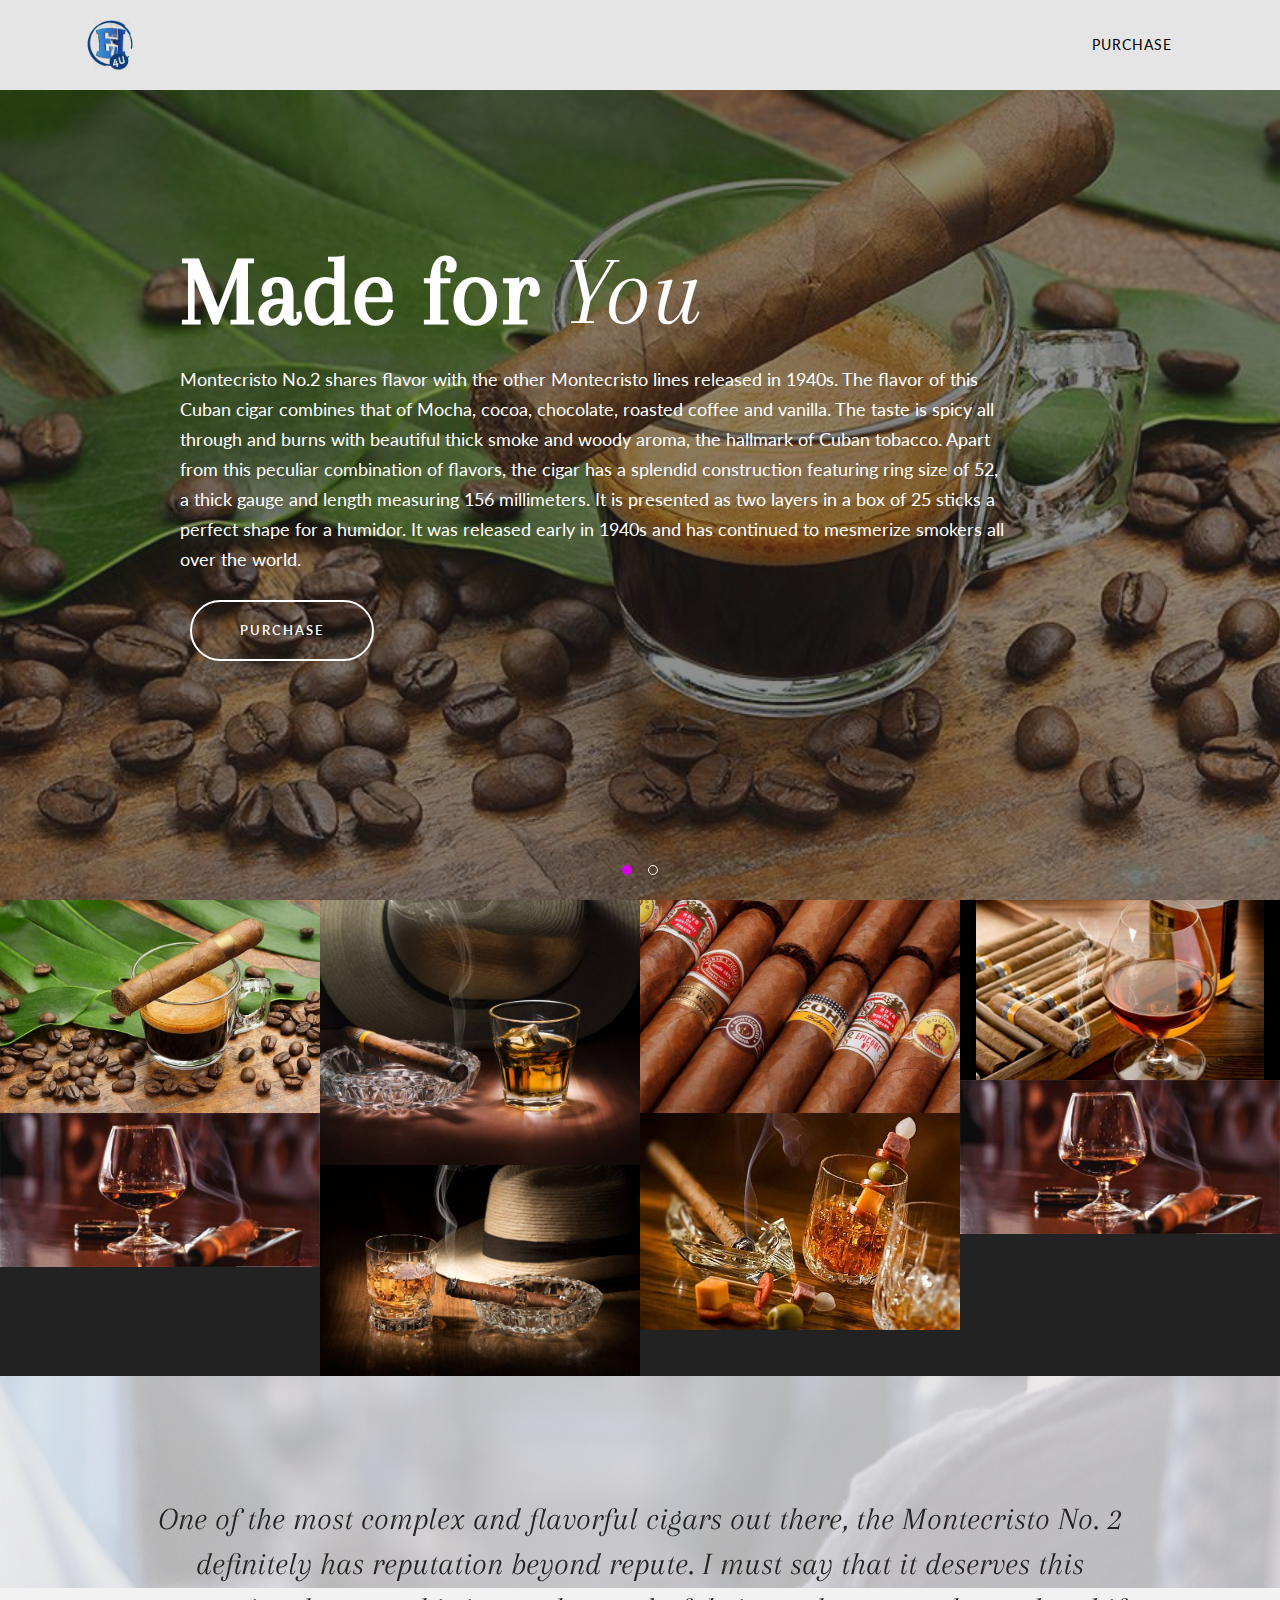
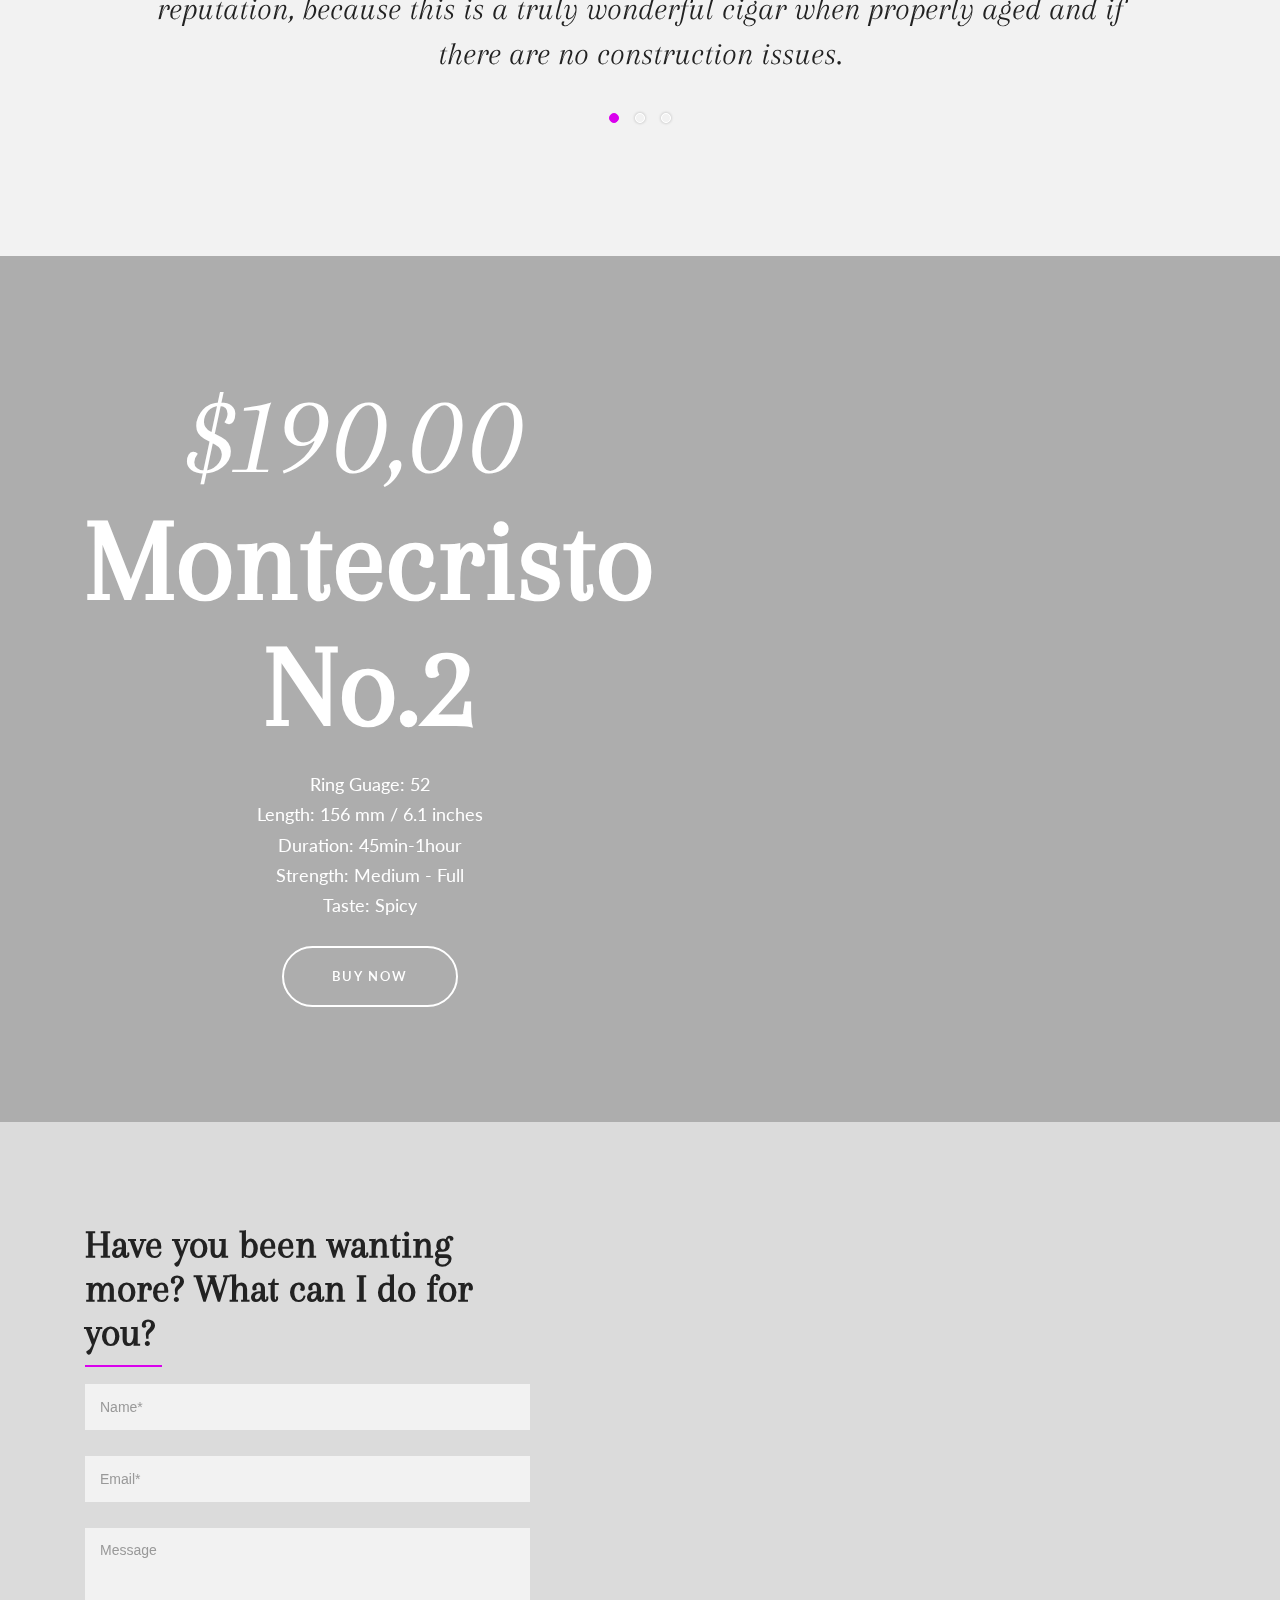
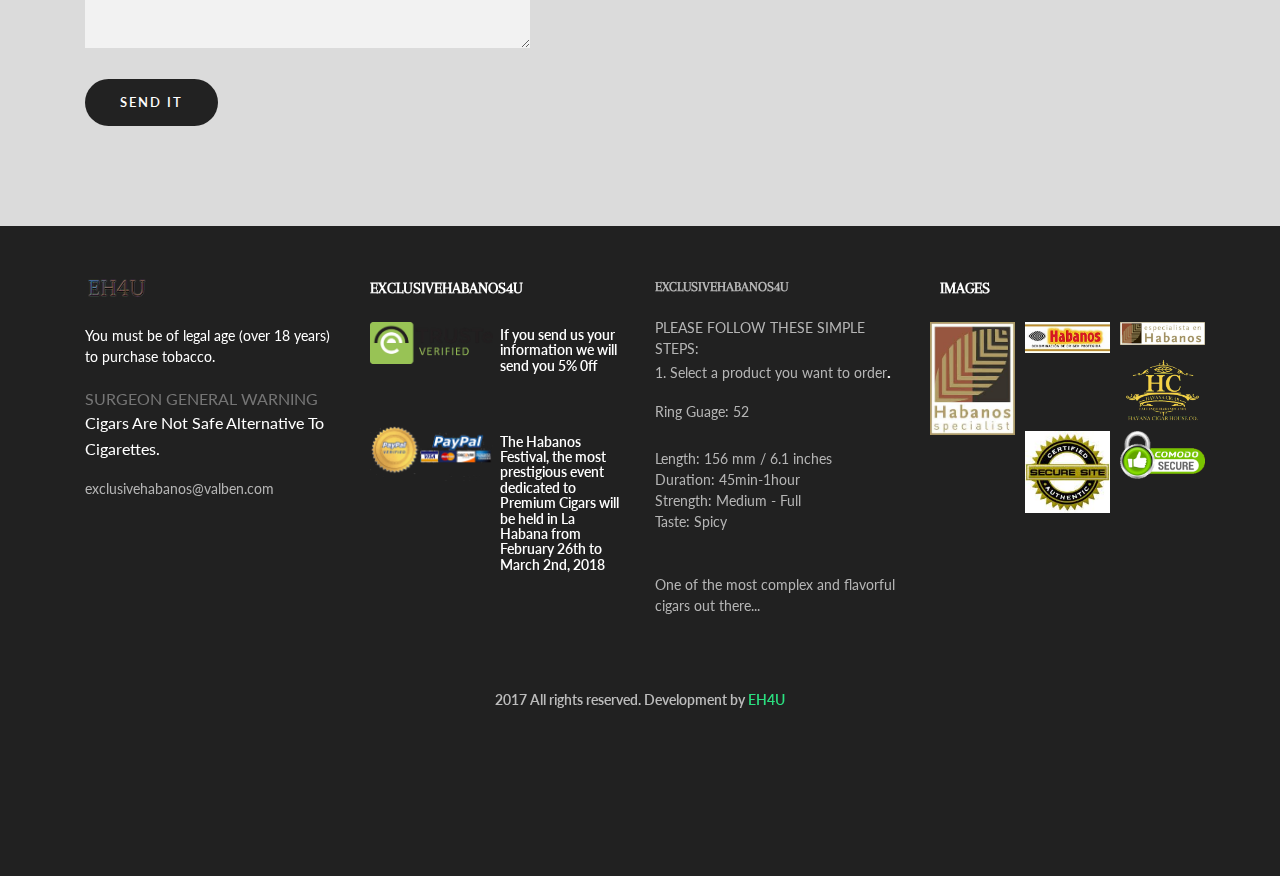
==== commit 2fc53be3: "create github pages" ====
--- a/index.html
+++ b/index.html
@@ -366,7 +366,7 @@
 
                           <form action="https://mobirise.com/" method="post" data-form-title="Have you been wanting more? What can I do for you?">
 
-                              <input type="hidden" value="FxesZLeK45ylEj56p6KDONmj3kpYxFLL8HrXcJQXpG5MimaPJUYjqqLw/kKScS2Jni8+ZQ3GFmf0FC2rMjvkiaA2/LyYR/zgJDOPRoBeAM6vYjTnS2utgPmIJ0/Dr6gQ" data-form-email="true">
+                              <input type="hidden" value="LH7Ur+enL8EquWbn2Wue+jvPCmUtc/b5Vtw+iTaelFUZQiP5MA9u/C26ifqVnColFApoq7UVT+nowDGtva4+sjTrIX2QnXFql8squdPmXQIjxXzcQnIPdAs/IG9Lxi5E" data-form-email="true">
 
                               <div class="form-group">
                                   <label class="form-control-label">Name*</label>
@@ -411,7 +411,7 @@
                         <figure class="footer-logo mbr-figure mbr-figure--adapted mbr-figure--caption-inside-bottom mbr-figure--full-width"><img src="assets/images/cooltext261306210353492-228x86.png"></figure>
                         <p class="adress">You must be of legal age (over 18 years) to purchase tobacco.</p>
                         <p><a href="tel:+12 (3) 456 7890 123" class="adr-link"><span style="color: rgb(117, 117, 117); font-size: 16px; background-color: inherit;">SURGEON GENERAL WARNING</span></a>Cigars Are Not Safe Alternative To Cigarettes.<br></p>
-                        <p><a href="mailto:sample@sample.com" class="adr-link"><strong>Email:</strong> sample@sample.com</a></p>
+                        <p><a href="mailto:sample@sample.com" class="adr-link">exclusivehabanos@valben.com<br></a></p>
                     </div>
                 </div>
 
@@ -420,11 +420,11 @@
                         <h4 class="title">ExclusiveHabanos4U</h4>
                         <div class="news-min">
                             <div class="image"><img src="assets/images/privacy-policy-1062x367.png" class="resp-img"></div>
-                            <p class="text"><a href="http://mobirise.com">Pellentesque interdum imper diet nibh in porttitor</a><span class="date">15/05/16</span></p>
+                            <p class="text"><a href="http://mobirise.com">If you send us your information we will send you 5% 0ff</a></p>
                          </div>
                          <div class="news-min">
                             <div class="image"><img src="assets/images/paypal-logo-1-500x252.png" class="resp-img"></div>
-                            <p class="text"><a href="http://mobirise.com">Pellentesque interdum imper diet nibh in porttitor</a><span class="date">15/05/16</span></p>
+                            <p class="text"><a href="http://mobirise.com"></a><a href="http://www.habanos.com/en/noticias/xx-festival-del-habano-comienza-la-inscripcion/" target="_blank">The Habanos Festival, the most prestigious event dedicated to Premium Cigars will be held in La Habana from February 26th to March 2nd, 2018</a><br></p>
                          </div>
                     </div>
                 </div>
@@ -433,7 +433,7 @@
                     <div class="footer-item">
                         <h4 class="title"><a href="index.html">ExclusiveHabanos4U</a></h4>
                         <p><a href="index.html" class="adr-link"><span style="color: rgb(255, 255, 255); font-size: 16px; background-color: inherit;"></span></a><a href="index.html">PLEASE FOLLOW THESE SIMPLE STEPS:&nbsp;<strong></strong></a><strong><a href="index.html" style="display: inline !important;"></a><a href="index.html" style="font-weight: 400; display: inline !important;">1. Select a product you want to order</a>.</strong></p>
-                        <p><a href="http://mobirise.com" class="adr-link">Ring Guage: 52<br>Length: 156 mm / 6.1 inches<br>Duration: 45min-1hour<br>Strength: Medium - Full<br>Taste: Spicy<br></a></p>
+                        <p><a href="http://mobirise.com" class="adr-link"></a><a href="index.html#testimonials2-6">Ring Guage: 52</a><br><a href="index.html#testimonials2-6">Length: 156 mm / 6.1 inches</a><a href="index.html#testimonials2-6">Duration: 45min-1hour</a><a href="index.html#testimonials2-6">Strength: Medium - Full</a><a href="index.html#testimonials2-6">Taste: Spicy</a><br></p>
                         <p><a href="http://mobirise.com" class="adr-link"><span style="color: rgb(255, 255, 255); font-size: 16px; background-color: inherit;"></span></a><a href="index.html#testimonials2-6">One of the most complex and flavorful cigars out there...</a><br></p>
                         <p></p>
                     </div>
